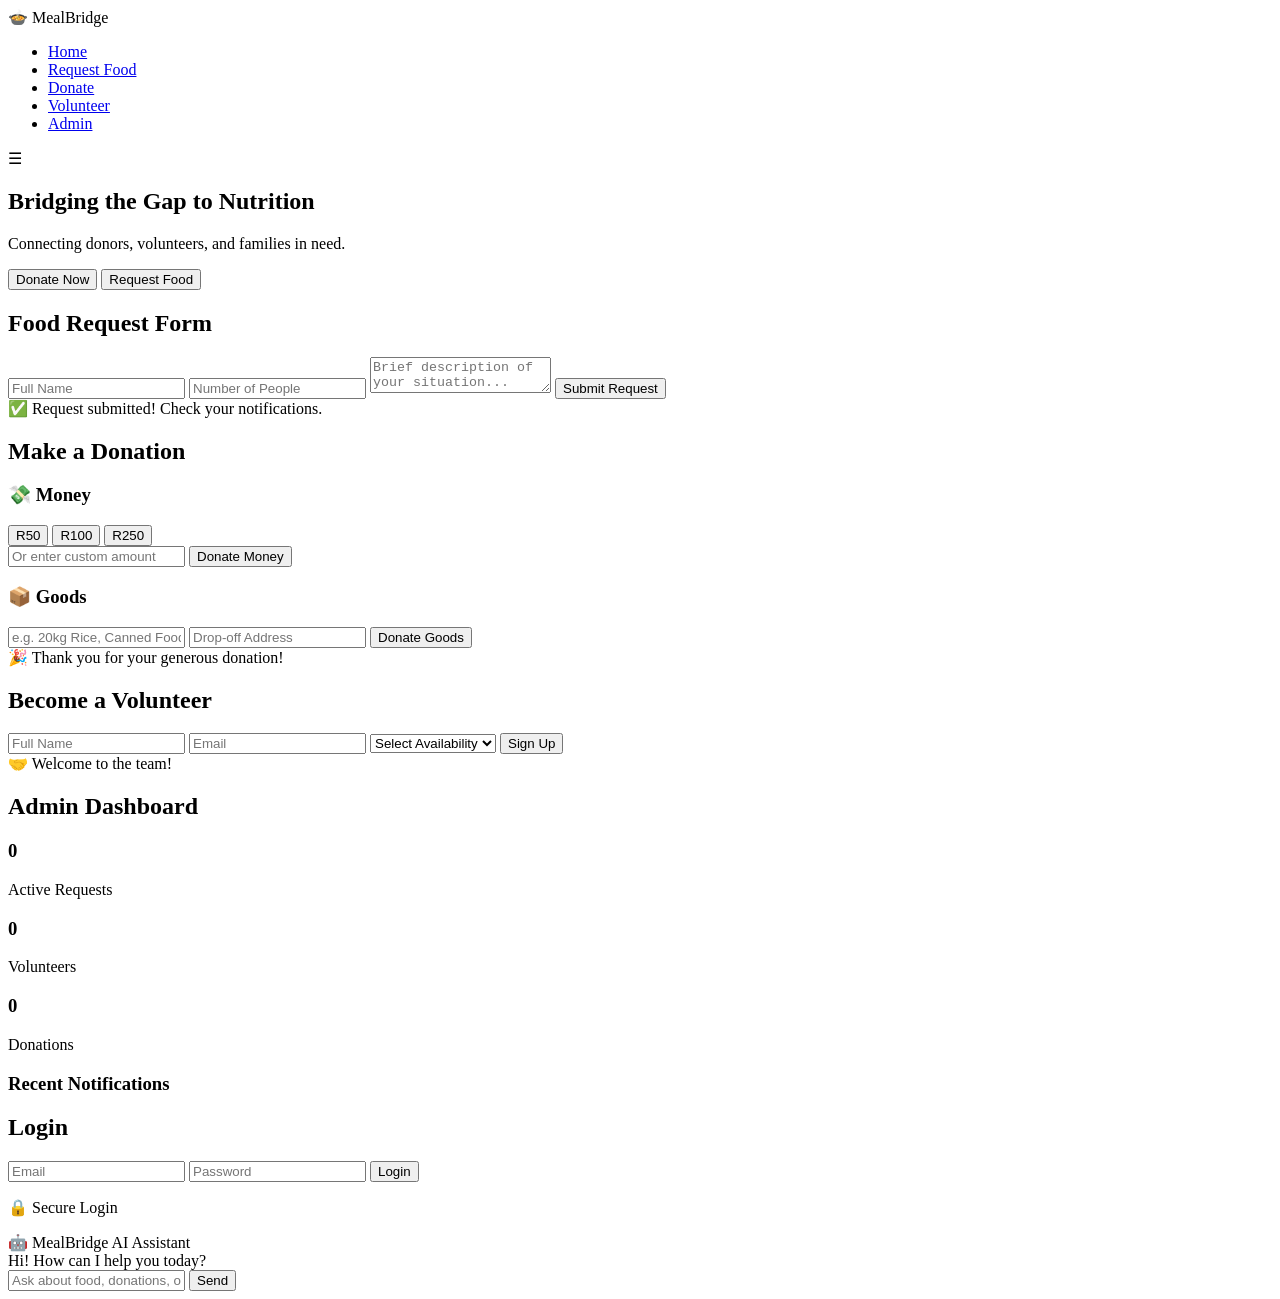
==== index.html @ 4f50f6bf "Add initial HTML structure for MealBridge website" ====
<!DOCTYPE html>
<html lang="en">
<head>
    <meta charset="UTF-8">
    <meta name="viewport" content="width=device-width, initial-scale=1.0">
    <title>MealBridge | Community Food Scheme</title>
    <link rel="stylesheet" href="style.css">
    <link href="https://fonts.googleapis.com/css2?family=Inter:wght@400;600;800&display=swap" rel="stylesheet">
</head>
<body>

    <!-- Navigation -->
    <nav class="navbar">
        <div class="logo">🍲 MealBridge</div>
        <ul class="nav-links" id="navLinks">
            <li><a href="#home" class="active">Home</a></li>
            <li><a href="#request">Request Food</a></li>
            <li><a href="#donate">Donate</a></li>
            <li><a href="#volunteer">Volunteer</a></li>
            <li><a href="#admin">Admin</a></li>
        </ul>
        <div class="burger" onclick="toggleMenu()">☰</div>
    </nav>

    <!-- Hero Section -->
    <section id="home" class="hero">
        <h1>Bridging the Gap to Nutrition</h1>
        <p>Connecting donors, volunteers, and families in need.</p>
        <div>
            <button onclick="scrollToSection('donate')" class="btn btn-primary">Donate Now</button>
            <button onclick="scrollToSection('request')" class="btn btn-outline">Request Food</button>
        </div>
    </section>

    <!-- Request Food Section -->
    <section id="request" class="section">
        <h2 class="section-title">Food Request Form</h2>
        <div class="form-container">
            <form id="requestForm">
                <input type="text" id="reqName" placeholder="Full Name" required>
                <input type="number" id="reqPeople" placeholder="Number of People" required>
                <textarea id="reqDetails" placeholder="Brief description of your situation..." required></textarea>
                <button type="submit" class="btn btn-primary">Submit Request</button>
            </form>
            <div id="reqMessage" class="message hidden">✅ Request submitted! Check your notifications.</div>
        </div>
    </section>

    <!-- Donate Section -->
    <section id="donate" class="section bg-light">
        <h2 class="section-title">Make a Donation</h2>
        <div class="donation-grid">
            <div class="donation-card">
                <h3>💸 Money</h3>
                <div class="amounts">
                    <button class="amount" data-amt="50">R50</button>
                    <button class="amount" data-amt="100">R100</button>
                    <button class="amount" data-amt="250">R250</button>
                </div>
                <input type="number" id="customAmt" placeholder="Or enter custom amount">
                <button onclick="donateMoney()" class="btn btn-primary">Donate Money</button>
            </div>
            <div class="donation-card">
                <h3>📦 Goods</h3>
                <input type="text" id="goodsDesc" placeholder="e.g. 20kg Rice, Canned Food">
                <input type="text" id="goodsAddress" placeholder="Drop-off Address">
                <button onclick="donateGoods()" class="btn btn-primary">Donate Goods</button>
            </div>
        </div>
        <div id="donateMessage" class="message hidden">🎉 Thank you for your generous donation!</div>
    </section>

    <!-- Volunteer Section -->
    <section id="volunteer" class="section">
        <h2 class="section-title">Become a Volunteer</h2>
        <div class="form-container">
            <form id="volunteerForm">
                <input type="text" id="volName" placeholder="Full Name" required>
                <input type="email" id="volEmail" placeholder="Email" required>
                <select id="volAvailability">
                    <option value="">Select Availability</option>
                    <option value="weekdays">Weekdays</option>
                    <option value="weekends">Weekends</option>
                    <option value="both">Both</option>
                </select>
                <button type="submit" class="btn btn-primary">Sign Up</button>
            </form>
            <div id="volMessage" class="message hidden">🤝 Welcome to the team!</div>
        </div>
    </section>

    <!-- Admin Dashboard -->
    <section id="admin" class="section bg-light">
        <h2 class="section-title">Admin Dashboard</h2>
        <div class="stats-grid">
            <div class="stat-box"><h3 id="statRequests">0</h3><p>Active Requests</p></div>
            <div class="stat-box"><h3 id="statVolunteers">0</h3><p>Volunteers</p></div>
            <div class="stat-box"><h3 id="statDonations">0</h3><p>Donations</p></div>
        </div>
        <div class="admin-panel">
            <h3>Recent Notifications</h3>
            <ul id="notifList"></ul>
        </div>
    </section>

    <!-- Login Section -->
    <section id="login" class="section">
        <h2 class="section-title">Login</h2>
        <div class="form-container">
            <input type="email" id="loginEmail" placeholder="Email">
            <input type="password" id="loginPass" placeholder="Password">
            <button onclick="login()" class="btn btn-primary">Login</button>
            <p id="loginMessage" class="message hidden">🔒 Secure Login</p>
        </div>
    </section>

    <!-- AI Chatbot -->
    <div class="chatbot-container">
        <div class="chat-header" onclick="toggleChat()">
            <span>🤖 MealBridge AI Assistant</span>
        </div>
        <div class="chat-body" id="chatBody">
            <div class="msg bot">Hi! How can I help you today?</div>
        </div>
        <div class="chat-input">
            <input type="text" id="chatInput" placeholder="Ask about food, donations, or dates...">
            <button onclick="sendMessage()">Send</button>
        </div>
    </div>

    <script src="script.js"></script>
</body>
</html>
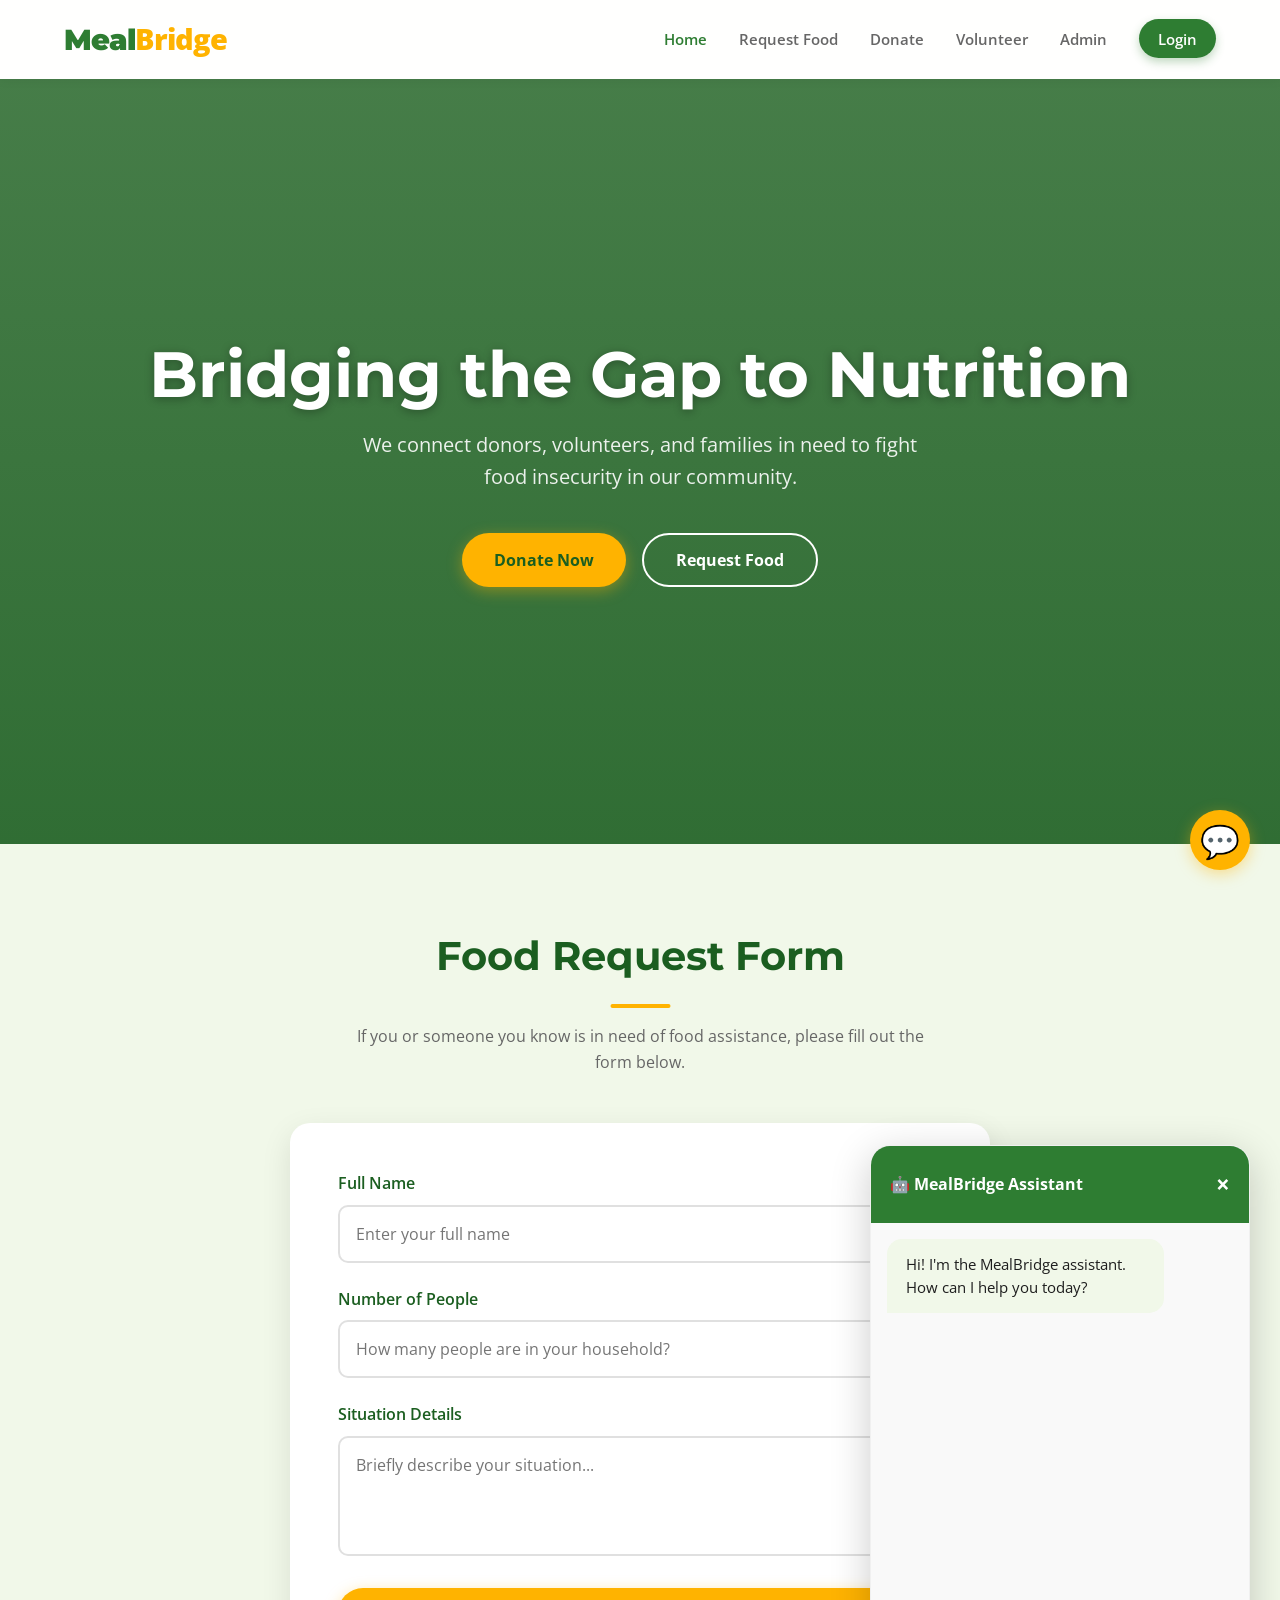
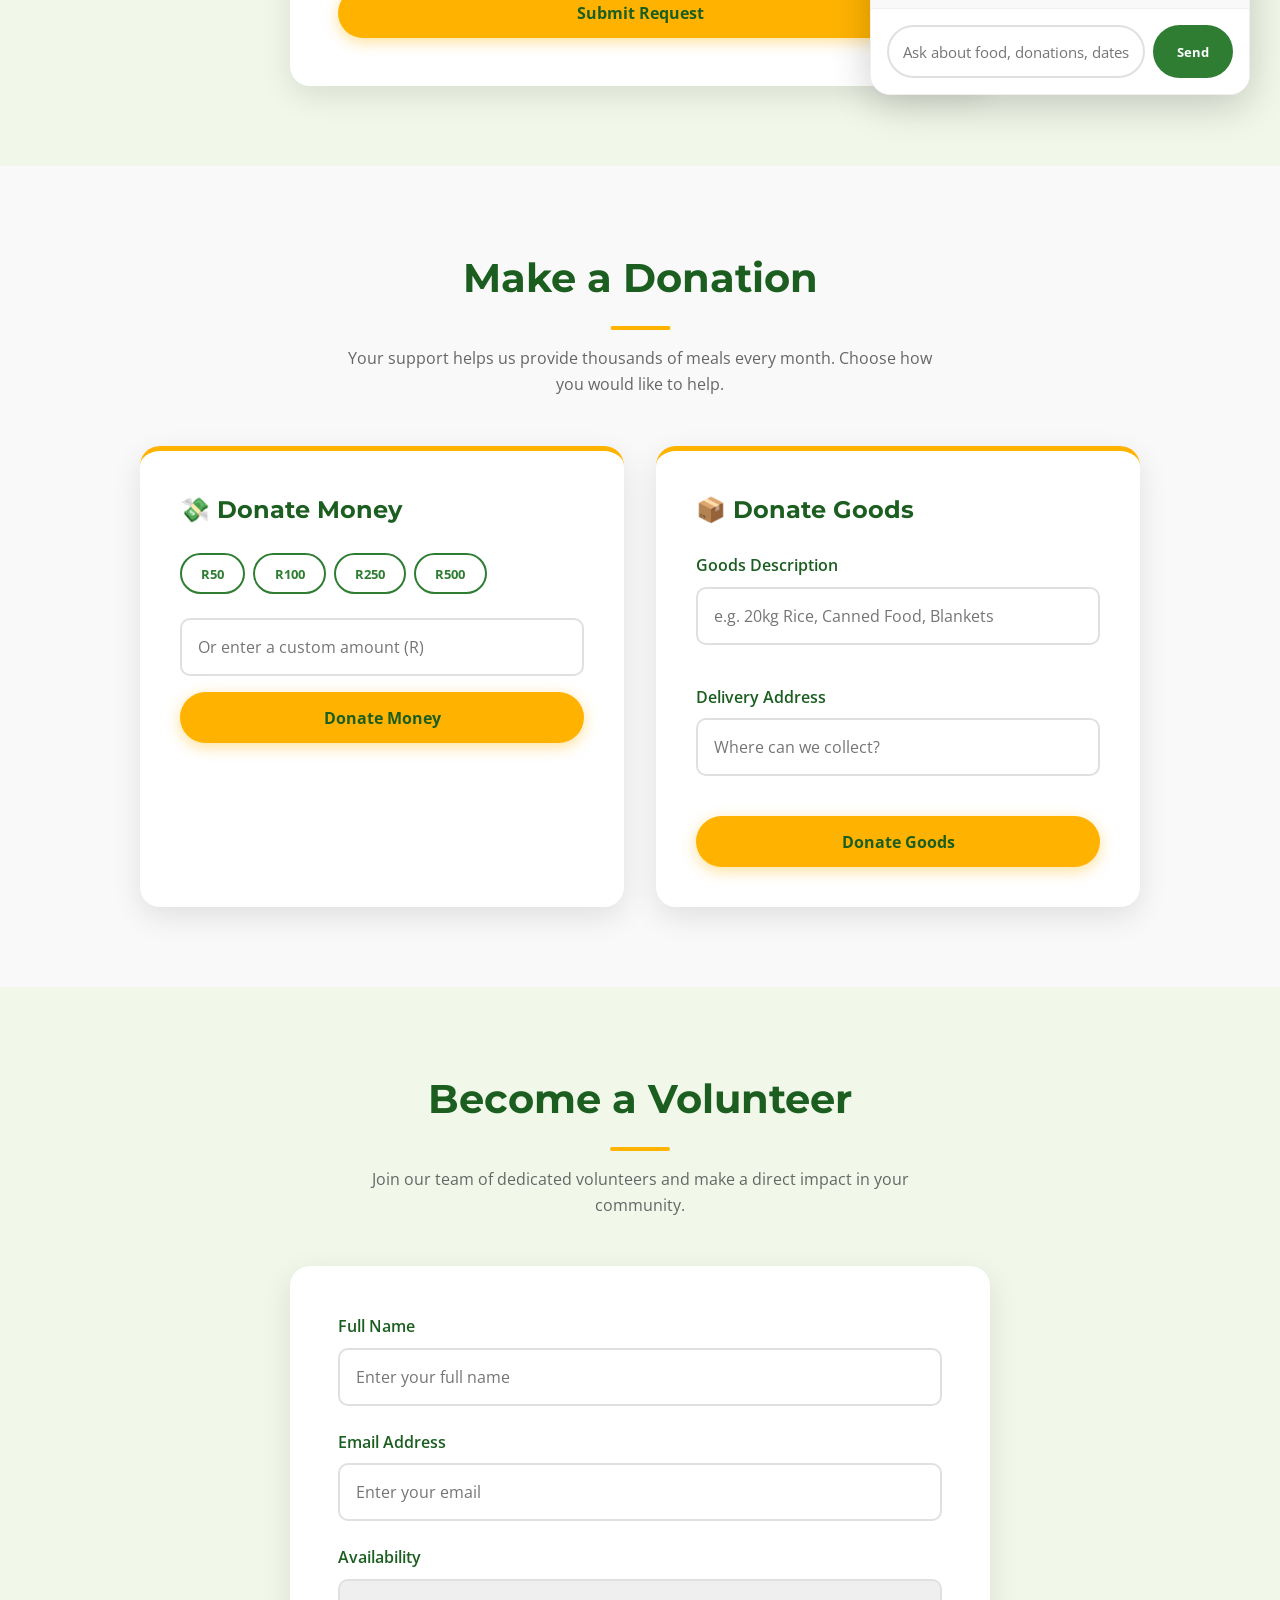
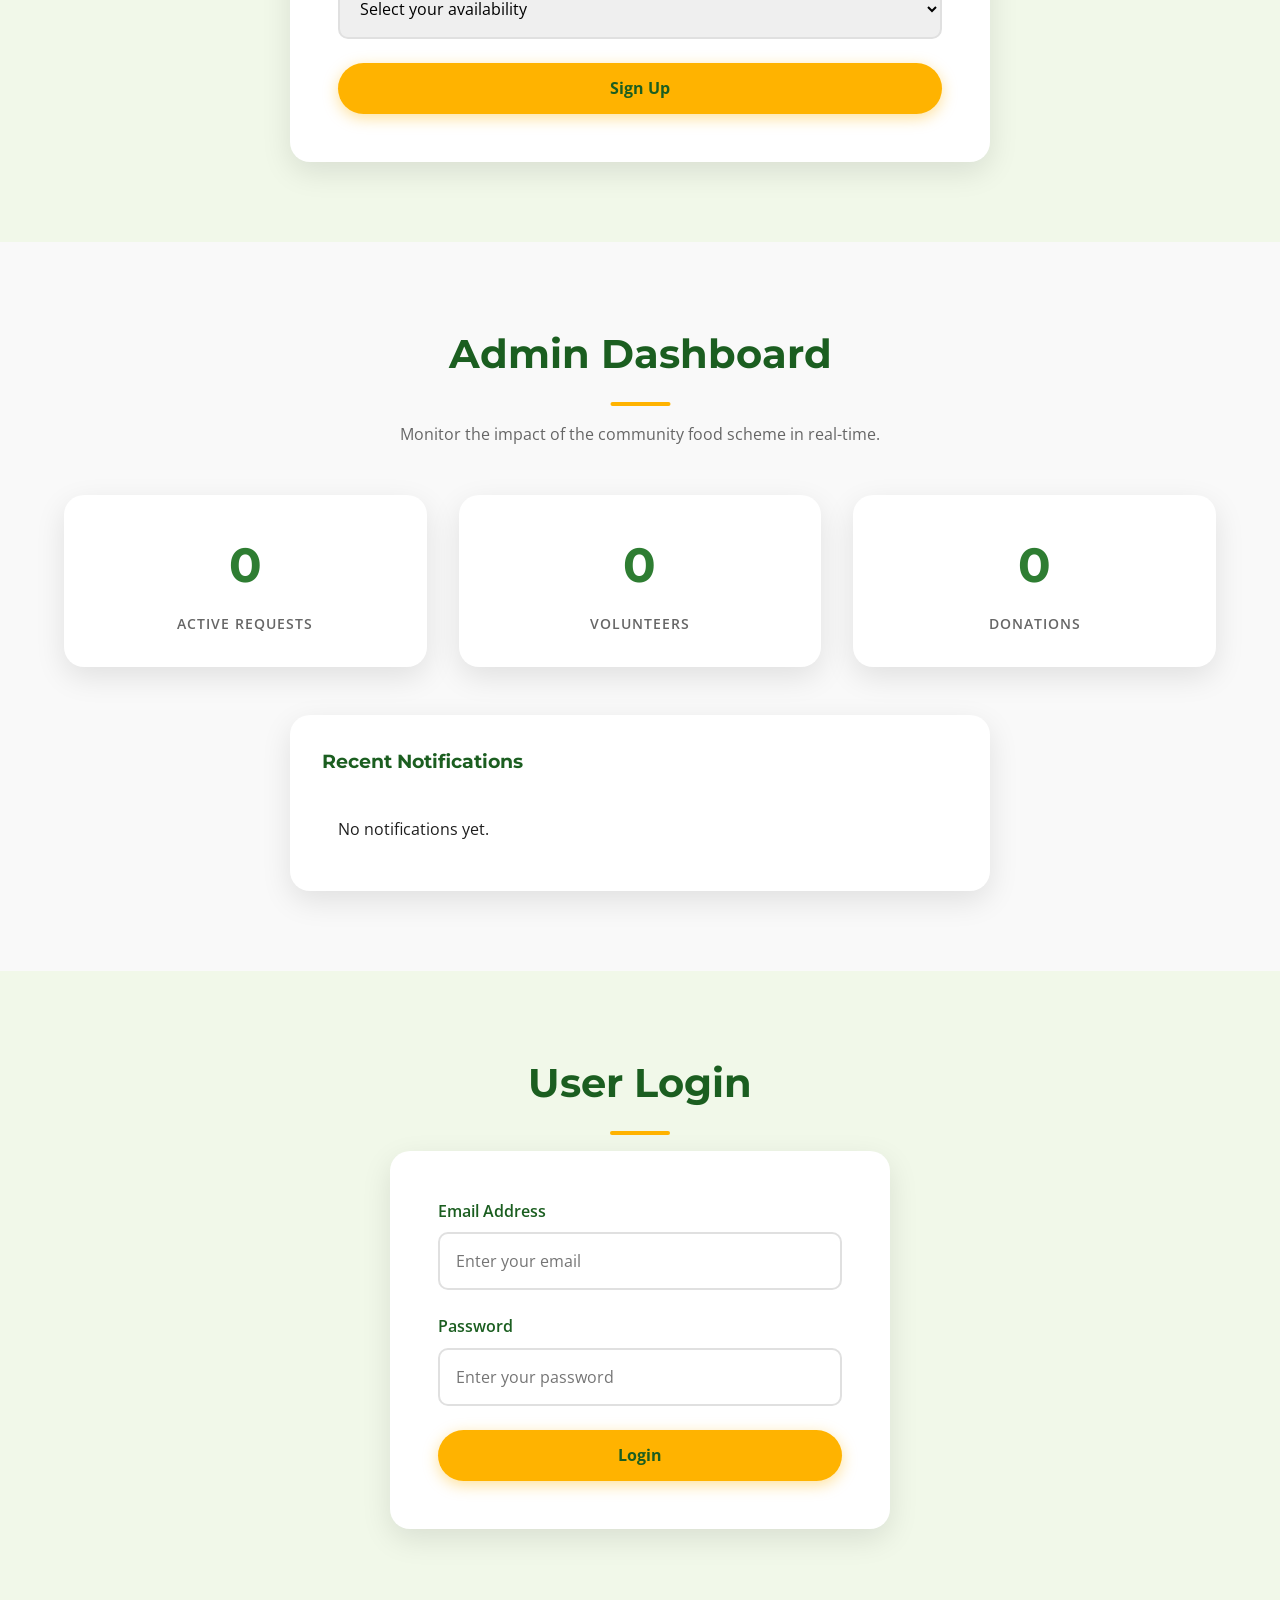
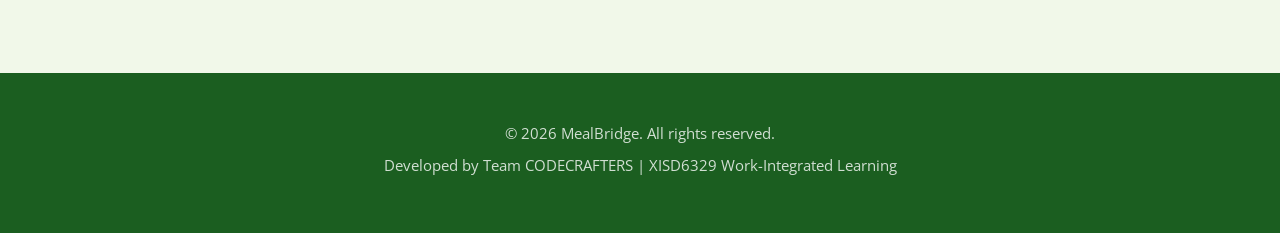
==== commit 3324c716: "Update index.html" ====
--- a/index.html
+++ b/index.html
@@ -4,20 +4,161 @@
     <meta charset="UTF-8">
     <meta name="viewport" content="width=device-width, initial-scale=1.0">
     <title>MealBridge | Community Food Scheme</title>
-    <link rel="stylesheet" href="style.css">
-    <link href="https://fonts.googleapis.com/css2?family=Inter:wght@400;600;800&display=swap" rel="stylesheet">
+    <!-- Professional Fonts -->
+    <link href="https://fonts.googleapis.com/css2?family=Montserrat:wght@400;600;700;900&family=Open+Sans:wght@400;600&display=swap" rel="stylesheet">
+    <style>
+        /* ==================== RESET & GLOBAL STYLES ==================== */
+        :root {
+            --primary: #2e7d32;
+            --primary-dark: #1b5e20;
+            --accent: #ffb300;
+            --light: #f1f8e9;
+            --white: #ffffff;
+            --dark: #1e1e1e;
+            --grey: #666666;
+            --shadow: 0 10px 30px rgba(0,0,0,0.1);
+        }
+
+        * {
+            margin: 0;
+            padding: 0;
+            box-sizing: border-box;
+            font-family: 'Open Sans', sans-serif;
+        }
+
+        html { scroll-behavior: smooth; }
+        body { background-color: var(--light); color: var(--dark); line-height: 1.6; overflow-x: hidden; }
+
+        h1, h2, h3, h4 { font-family: 'Montserrat', sans-serif; color: var(--primary-dark); }
+
+        /* ==================== NAVIGATION BAR ==================== */
+        .navbar {
+            background: rgba(255,255,255,0.95);
+            backdrop-filter: blur(10px);
+            padding: 1rem 5%;
+            display: flex;
+            justify-content: space-between;
+            align-items: center;
+            position: sticky;
+            top: 0;
+            z-index: 1000;
+            box-shadow: 0 2px 10px rgba(0,0,0,0.05);
+        }
+        .logo { font-family: 'Montserrat', sans-serif; font-size: 1.8rem; font-weight: 900; color: var(--primary); letter-spacing: -1px; cursor: pointer; }
+        .logo span { color: var(--accent); }
+        .nav-links { list-style: none; display: flex; gap: 2rem; align-items: center; }
+        .nav-links a { text-decoration: none; color: var(--grey); font-weight: 600; font-size: 0.95rem; transition: color 0.3s; }
+        .nav-links a:hover, .nav-links a.active { color: var(--primary); }
+        .nav-links a.login-btn { background: var(--primary); color: var(--white); padding: 0.6rem 1.2rem; border-radius: 30px; box-shadow: 0 4px 10px rgba(46,125,50,0.3); }
+        .nav-links a.login-btn:hover { background: var(--primary-dark); color: var(--white); }
+        .burger { display: none; font-size: 1.5rem; cursor: pointer; color: var(--primary); }
+
+        /* ==================== HERO SECTION ==================== */
+        .hero {
+            background: linear-gradient(rgba(27,94,32,0.8), rgba(27,94,32,0.9)), url('https://images.unsplash.com/photo-1488459716781-31db52582fe9?ixlib=rb-1.2.1&auto=format&fit=crop&w=1350&q=80');
+            background-size: cover;
+            background-position: center;
+            height: 85vh;
+            display: flex;
+            flex-direction: column;
+            justify-content: center;
+            align-items: center;
+            text-align: center;
+            color: var(--white);
+            padding: 0 1rem;
+        }
+        .hero h1 { font-size: 4rem; color: var(--white); margin-bottom: 1rem; line-height: 1.2; text-shadow: 0 2px 10px rgba(0,0,0,0.3); }
+        .hero p { font-size: 1.25rem; max-width: 600px; margin-bottom: 2.5rem; color: rgba(255,255,255,0.9); }
+        .hero-buttons { display: flex; gap: 1rem; flex-wrap: wrap; justify-content: center; }
+        
+        /* ==================== BUTTONS ==================== */
+        .btn { padding: 0.9rem 2rem; border: none; border-radius: 50px; font-size: 1rem; font-weight: 700; cursor: pointer; transition: all 0.3s ease; display: inline-block; text-decoration: none; }
+        .btn-primary { background: var(--accent); color: var(--primary-dark); box-shadow: 0 4px 15px rgba(255,179,0,0.4); }
+        .btn-primary:hover { background: #ffa000; transform: translateY(-3px); }
+        .btn-outline { background: transparent; border: 2px solid var(--white); color: var(--white); }
+        .btn-outline:hover { background: var(--white); color: var(--primary); transform: translateY(-3px); }
+
+        /* ==================== SECTIONS ==================== */
+        .section { padding: 5rem 5%; }
+        .section-title { text-align: center; font-size: 2.5rem; margin-bottom: 1rem; position: relative; display: inline-block; left: 50%; transform: translateX(-50%); }
+        .section-title::after { content: ''; display: block; width: 60px; height: 4px; background: var(--accent); margin: 1rem auto 0; border-radius: 2px; }
+        .section-subtitle { text-align: center; color: var(--grey); max-width: 600px; margin: 0 auto 3rem; }
+
+        /* ==================== FORM CARD ==================== */
+        .form-container { background: var(--white); padding: 3rem; border-radius: 20px; box-shadow: var(--shadow); max-width: 700px; margin: 0 auto; }
+        .form-group { margin-bottom: 1.5rem; }
+        .form-group label { display: block; font-weight: 600; margin-bottom: 0.5rem; color: var(--primary-dark); }
+        .form-group input, .form-group textarea, .form-group select { width: 100%; padding: 1rem; border: 2px solid #e0e0e0; border-radius: 10px; font-size: 1rem; transition: border-color 0.3s; }
+        .form-group input:focus, .form-group textarea:focus, .form-group select:focus { outline: none; border-color: var(--primary); }
+        .form-group textarea { resize: vertical; min-height: 120px; }
+        .message { padding: 1rem; border-radius: 10px; text-align: center; margin-top: 1rem; background: #d4edda; color: #155724; border: 1px solid #c3e6cb; font-weight: 600; display: none; }
+        .message.show { display: block; }
+
+        /* ==================== DONATION GRID ==================== */
+        .donation-grid { display: grid; grid-template-columns: repeat(auto-fit, minmax(300px, 1fr)); gap: 2rem; max-width: 1000px; margin: 0 auto; }
+        .donation-card { background: var(--white); padding: 2.5rem; border-radius: 20px; box-shadow: var(--shadow); border-top: 5px solid var(--accent); }
+        .donation-card h3 { font-size: 1.5rem; margin-bottom: 1.5rem; }
+        .amounts { display: flex; gap: 0.5rem; margin-bottom: 1.5rem; flex-wrap: wrap; }
+        .amount { padding: 0.6rem 1.2rem; border: 2px solid var(--primary); background: transparent; border-radius: 50px; cursor: pointer; font-weight: 700; color: var(--primary); transition: all 0.2s; }
+        .amount:hover, .amount.active { background: var(--primary); color: var(--white); }
+        .donation-card input { width: 100%; padding: 1rem; border: 2px solid #e0e0e0; border-radius: 10px; font-size: 1rem; margin-bottom: 1rem; }
+
+        /* ==================== ADMIN DASHBOARD ==================== */
+        .stats-grid { display: grid; grid-template-columns: repeat(auto-fit, minmax(200px, 1fr)); gap: 2rem; margin-bottom: 3rem; }
+        .stat-box { background: var(--white); padding: 2rem; text-align: center; border-radius: 20px; box-shadow: var(--shadow); }
+        .stat-box h3 { font-size: 3rem; color: var(--primary); margin-bottom: 0.5rem; }
+        .stat-box p { color: var(--grey); font-weight: 600; text-transform: uppercase; font-size: 0.9rem; letter-spacing: 1px; }
+        .admin-panel { background: var(--white); padding: 2rem; border-radius: 20px; box-shadow: var(--shadow); max-width: 700px; margin: 0 auto; }
+        .admin-panel h3 { margin-bottom: 1.5rem; }
+        .admin-panel ul { list-style: none; }
+        .admin-panel li { padding: 1rem; border-bottom: 1px solid #f0f0f0; display: flex; justify-content: space-between; align-items: center; }
+        .admin-panel li:last-child { border-bottom: none; }
+
+        /* ==================== CHATBOT ==================== */
+        .chatbot-container { position: fixed; bottom: 30px; right: 30px; width: 380px; height: 550px; background: var(--white); border-radius: 20px; box-shadow: 0 10px 40px rgba(0,0,0,0.2); overflow: hidden; display: flex; flex-direction: column; z-index: 2000; transform: translateY(150%); transition: transform 0.4s ease; border: 1px solid #f0f0f0; }
+        .chatbot-container.open { transform: translateY(0); }
+        .chat-header { background: var(--primary); color: var(--white); padding: 1.2rem; cursor: pointer; display: flex; justify-content: space-between; align-items: center; font-weight: 700; }
+        .chat-header span.close-chat { font-size: 1.5rem; cursor: pointer; }
+        .chat-body { flex: 1; padding: 1rem; overflow-y: auto; background: #f9f9f9; display: flex; flex-direction: column; gap: 0.8rem; }
+        .msg { padding: 0.9rem 1.2rem; border-radius: 15px; max-width: 80%; font-size: 0.95rem; line-height: 1.5; }
+        .msg.bot { background: var(--light); color: var(--dark); align-self: flex-start; border-bottom-left-radius: 0; }
+        .msg.user { background: var(--primary); color: var(--white); align-self: flex-end; border-bottom-right-radius: 0; }
+        .chat-input { padding: 1rem; background: var(--white); border-top: 1px solid #f0f0f0; display: flex; gap: 0.5rem; }
+        .chat-input input { flex: 1; padding: 0.9rem; border: 2px solid #e0e0e0; border-radius: 30px; font-size: 0.95rem; outline: none; }
+        .chat-input button { background: var(--primary); color: var(--white); border: none; border-radius: 30px; padding: 0 1.5rem; font-weight: 700; cursor: pointer; }
+        .chat-input button:hover { background: var(--primary-dark); }
+
+        /* Chat Floating Button */
+        .chat-fab { position: fixed; bottom: 30px; right: 30px; width: 60px; height: 60px; background: var(--accent); border-radius: 50%; display: flex; justify-content: center; align-items: center; font-size: 2rem; cursor: pointer; box-shadow: 0 4px 15px rgba(255,179,0,0.4); z-index: 1999; border: none; }
+
+        /* ==================== FOOTER ==================== */
+        footer { background: var(--primary-dark); color: rgba(255,255,255,0.8); text-align: center; padding: 3rem 5%; margin-top: 4rem; }
+        footer p { margin-bottom: 0.5rem; font-size: 0.95rem; }
+        footer a { color: var(--accent); text-decoration: none; }
+
+        /* ==================== RESPONSIVE ==================== */
+        @media (max-width: 900px) {
+            .nav-links { position: fixed; top: 70px; right: -100%; width: 100%; height: calc(100vh - 70px); background: var(--white); flex-direction: column; justify-content: flex-start; padding: 2rem; transition: right 0.4s; gap: 1.5rem; box-shadow: -5px 0 20px rgba(0,0,0,0.1); }
+            .nav-links.active { right: 0; }
+            .burger { display: block; }
+            .hero h1 { font-size: 2.5rem; }
+            .section { padding: 3rem 5%; }
+            .chatbot-container { width: 90%; right: 5%; height: 70vh; }
+        }
+    </style>
 </head>
 <body>
 
     <!-- Navigation -->
     <nav class="navbar">
-        <div class="logo">🍲 MealBridge</div>
+        <div class="logo" onclick="scrollToSection('home')">Meal<span>Bridge</span></div>
         <ul class="nav-links" id="navLinks">
             <li><a href="#home" class="active">Home</a></li>
             <li><a href="#request">Request Food</a></li>
             <li><a href="#donate">Donate</a></li>
             <li><a href="#volunteer">Volunteer</a></li>
             <li><a href="#admin">Admin</a></li>
+            <li><a href="#login" class="login-btn">Login</a></li>
         </ul>
         <div class="burger" onclick="toggleMenu()">☰</div>
     </nav>
@@ -25,8 +166,8 @@
     <!-- Hero Section -->
     <section id="home" class="hero">
         <h1>Bridging the Gap to Nutrition</h1>
-        <p>Connecting donors, volunteers, and families in need.</p>
-        <div>
+        <p>We connect donors, volunteers, and families in need to fight food insecurity in our community.</p>
+        <div class="hero-buttons">
             <button onclick="scrollToSection('donate')" class="btn btn-primary">Donate Now</button>
             <button onclick="scrollToSection('request')" class="btn btn-outline">Request Food</button>
         </div>
@@ -35,63 +176,92 @@
     <!-- Request Food Section -->
     <section id="request" class="section">
         <h2 class="section-title">Food Request Form</h2>
+        <p class="section-subtitle">If you or someone you know is in need of food assistance, please fill out the form below.</p>
         <div class="form-container">
             <form id="requestForm">
-                <input type="text" id="reqName" placeholder="Full Name" required>
-                <input type="number" id="reqPeople" placeholder="Number of People" required>
-                <textarea id="reqDetails" placeholder="Brief description of your situation..." required></textarea>
-                <button type="submit" class="btn btn-primary">Submit Request</button>
+                <div class="form-group">
+                    <label>Full Name</label>
+                    <input type="text" id="reqName" placeholder="Enter your full name" required>
+                </div>
+                <div class="form-group">
+                    <label>Number of People</label>
+                    <input type="number" id="reqPeople" placeholder="How many people are in your household?" required>
+                </div>
+                <div class="form-group">
+                    <label>Situation Details</label>
+                    <textarea id="reqDetails" placeholder="Briefly describe your situation..." required></textarea>
+                </div>
+                <button type="submit" class="btn btn-primary" style="width:100%;">Submit Request</button>
             </form>
-            <div id="reqMessage" class="message hidden">✅ Request submitted! Check your notifications.</div>
+            <div id="reqMessage" class="message">✅ Request submitted! We will review and contact you shortly.</div>
         </div>
     </section>
 
     <!-- Donate Section -->
-    <section id="donate" class="section bg-light">
+    <section id="donate" class="section" style="background:#f9f9f9;">
         <h2 class="section-title">Make a Donation</h2>
+        <p class="section-subtitle">Your support helps us provide thousands of meals every month. Choose how you would like to help.</p>
         <div class="donation-grid">
             <div class="donation-card">
-                <h3>💸 Money</h3>
+                <h3>💸 Donate Money</h3>
                 <div class="amounts">
                     <button class="amount" data-amt="50">R50</button>
                     <button class="amount" data-amt="100">R100</button>
                     <button class="amount" data-amt="250">R250</button>
-                </div>
-                <input type="number" id="customAmt" placeholder="Or enter custom amount">
-                <button onclick="donateMoney()" class="btn btn-primary">Donate Money</button>
+                    <button class="amount" data-amt="500">R500</button>
+                </div>
+                <input type="number" id="customAmt" placeholder="Or enter a custom amount (R)">
+                <button onclick="donateMoney()" class="btn btn-primary" style="width:100%;">Donate Money</button>
             </div>
             <div class="donation-card">
-                <h3>📦 Goods</h3>
-                <input type="text" id="goodsDesc" placeholder="e.g. 20kg Rice, Canned Food">
-                <input type="text" id="goodsAddress" placeholder="Drop-off Address">
-                <button onclick="donateGoods()" class="btn btn-primary">Donate Goods</button>
+                <h3>📦 Donate Goods</h3>
+                <div class="form-group">
+                    <label>Goods Description</label>
+                    <input type="text" id="goodsDesc" placeholder="e.g. 20kg Rice, Canned Food, Blankets">
+                </div>
+                <div class="form-group">
+                    <label>Delivery Address</label>
+                    <input type="text" id="goodsAddress" placeholder="Where can we collect?">
+                </div>
+                <button onclick="donateGoods()" class="btn btn-primary" style="width:100%;">Donate Goods</button>
             </div>
         </div>
-        <div id="donateMessage" class="message hidden">🎉 Thank you for your generous donation!</div>
+        <div id="donateMessage" class="message" style="max-width:500px; margin:2rem auto 0;">🎉 Thank you for your generous donation!</div>
     </section>
 
     <!-- Volunteer Section -->
     <section id="volunteer" class="section">
         <h2 class="section-title">Become a Volunteer</h2>
+        <p class="section-subtitle">Join our team of dedicated volunteers and make a direct impact in your community.</p>
         <div class="form-container">
             <form id="volunteerForm">
-                <input type="text" id="volName" placeholder="Full Name" required>
-                <input type="email" id="volEmail" placeholder="Email" required>
-                <select id="volAvailability">
-                    <option value="">Select Availability</option>
-                    <option value="weekdays">Weekdays</option>
-                    <option value="weekends">Weekends</option>
-                    <option value="both">Both</option>
-                </select>
-                <button type="submit" class="btn btn-primary">Sign Up</button>
+                <div class="form-group">
+                    <label>Full Name</label>
+                    <input type="text" id="volName" placeholder="Enter your full name" required>
+                </div>
+                <div class="form-group">
+                    <label>Email Address</label>
+                    <input type="email" id="volEmail" placeholder="Enter your email" required>
+                </div>
+                <div class="form-group">
+                    <label>Availability</label>
+                    <select id="volAvailability">
+                        <option value="">Select your availability</option>
+                        <option value="weekdays">Weekdays only</option>
+                        <option value="weekends">Weekends only</option>
+                        <option value="both">Both weekdays and weekends</option>
+                    </select>
+                </div>
+                <button type="submit" class="btn btn-primary" style="width:100%;">Sign Up</button>
             </form>
-            <div id="volMessage" class="message hidden">🤝 Welcome to the team!</div>
+            <div id="volMessage" class="message">🤝 Welcome to the team! We'll be in touch soon.</div>
         </div>
     </section>
 
     <!-- Admin Dashboard -->
-    <section id="admin" class="section bg-light">
+    <section id="admin" class="section" style="background:#f9f9f9;">
         <h2 class="section-title">Admin Dashboard</h2>
+        <p class="section-subtitle">Monitor the impact of the community food scheme in real-time.</p>
         <div class="stats-grid">
             <div class="stat-box"><h3 id="statRequests">0</h3><p>Active Requests</p></div>
             <div class="stat-box"><h3 id="statVolunteers">0</h3><p>Volunteers</p></div>
@@ -99,35 +269,188 @@
         </div>
         <div class="admin-panel">
             <h3>Recent Notifications</h3>
-            <ul id="notifList"></ul>
+            <ul id="notifList"><li>No notifications yet.</li></ul>
         </div>
     </section>
 
     <!-- Login Section -->
     <section id="login" class="section">
-        <h2 class="section-title">Login</h2>
-        <div class="form-container">
-            <input type="email" id="loginEmail" placeholder="Email">
-            <input type="password" id="loginPass" placeholder="Password">
-            <button onclick="login()" class="btn btn-primary">Login</button>
-            <p id="loginMessage" class="message hidden">🔒 Secure Login</p>
-        </div>
-    </section>
-
-    <!-- AI Chatbot -->
-    <div class="chatbot-container">
-        <div class="chat-header" onclick="toggleChat()">
-            <span>🤖 MealBridge AI Assistant</span>
+        <h2 class="section-title">User Login</h2>
+        <div class="form-container" style="max-width:500px;">
+            <div class="form-group">
+                <label>Email Address</label>
+                <input type="email" id="loginEmail" placeholder="Enter your email">
+            </div>
+            <div class="form-group">
+                <label>Password</label>
+                <input type="password" id="loginPass" placeholder="Enter your password">
+            </div>
+            <button onclick="login()" class="btn btn-primary" style="width:100%;">Login</button>
+            <p id="loginMessage" class="message" style="margin-top:1rem;">🔒 Secure Login Successful!</p>
+        </div>
+    </section>
+
+    <!-- Footer -->
+    <footer>
+        <p>&copy; 2026 MealBridge. All rights reserved.</p>
+        <p>Developed by Team CODECRAFTERS | XISD6329 Work-Integrated Learning</p>
+    </footer>
+
+    <!-- Chat Floating Button -->
+    <button class="chat-fab" onclick="toggleChat()">💬</button>
+
+    <!-- AI Chatbot Box -->
+    <div class="chatbot-container" id="chatbot">
+        <div class="chat-header">
+            <span>🤖 MealBridge Assistant</span>
+            <span class="close-chat" onclick="toggleChat()">×</span>
         </div>
         <div class="chat-body" id="chatBody">
-            <div class="msg bot">Hi! How can I help you today?</div>
+            <div class="msg bot">Hi! I'm the MealBridge assistant. How can I help you today?</div>
         </div>
         <div class="chat-input">
-            <input type="text" id="chatInput" placeholder="Ask about food, donations, or dates...">
+            <input type="text" id="chatInput" placeholder="Ask about food, donations, dates...">
             <button onclick="sendMessage()">Send</button>
         </div>
     </div>
 
-    <script src="script.js"></script>
+    <!-- JavaScript Logic (Embedded for easy GitHub deployment) -->
+    <script>
+        /* --- Navigation --- */
+        function scrollToSection(id) { document.getElementById(id).scrollIntoView({ behavior: 'smooth' }); }
+        function toggleMenu() { document.getElementById('navLinks').classList.toggle('active'); }
+        
+        /* --- Global State --- */
+        let state = { requests: [], volunteers: [], donations: [], notifications: [] };
+
+        /* --- Form Submissions --- */
+        document.getElementById('requestForm').addEventListener('submit', function(e) {
+            e.preventDefault();
+            state.requests.push({
+                name: document.getElementById('reqName').value,
+                people: document.getElementById('reqPeople').value,
+                details: document.getElementById('reqDetails').value,
+                status: 'Pending'
+            });
+            this.reset();
+            document.getElementById('reqMessage').classList.add('show');
+            setTimeout(() => document.getElementById('reqMessage').classList.remove('show'), 4000);
+            updateAdminStats();
+        });
+
+        document.getElementById('volunteerForm').addEventListener('submit', function(e) {
+            e.preventDefault();
+            state.volunteers.push({
+                name: document.getElementById('volName').value,
+                email: document.getElementById('volEmail').value,
+                availability: document.getElementById('volAvailability').value
+            });
+            this.reset();
+            document.getElementById('volMessage').classList.add('show');
+            setTimeout(() => document.getElementById('volMessage').classList.remove('show'), 4000);
+            updateAdminStats();
+        });
+
+        /* --- Donations --- */
+        document.querySelectorAll('.amount').forEach(btn => {
+            btn.addEventListener('click', function() {
+                document.querySelectorAll('.amount').forEach(b => b.classList.remove('active'));
+                this.classList.add('active');
+                document.getElementById('customAmt').value = this.dataset.amt;
+            });
+        });
+
+        function donateMoney() {
+            const amt = document.getElementById('customAmt').value;
+            if (!amt) return alert("Please enter an amount");
+            state.donations.push({ type: 'Money', amount: 'R' + amt });
+            document.getElementById('donateMessage').classList.add('show');
+            document.getElementById('customAmt').value = '';
+            setTimeout(() => document.getElementById('donateMessage').classList.remove('show'), 4000);
+            updateAdminStats();
+        }
+
+        function donateGoods() {
+            const desc = document.getElementById('goodsDesc').value;
+            const addr = document.getElementById('goodsAddress').value;
+            if (!desc || !addr) return alert("Please fill in goods description and address");
+            state.donations.push({ type: 'Goods', amount: desc });
+            document.getElementById('donateMessage').classList.add('show');
+            document.getElementById('goodsDesc').value = '';
+            document.getElementById('goodsAddress').value = '';
+            setTimeout(() => document.getElementById('donateMessage').classList.remove('show'), 4000);
+            updateAdminStats();
+        }
+
+        /* --- Admin Dashboard --- */
+        function updateAdminStats() {
+            document.getElementById('statRequests').innerText = state.requests.length;
+            document.getElementById('statVolunteers').innerText = state.volunteers.length;
+            document.getElementById('statDonations').innerText = state.donations.length;
+
+            const notifList = document.getElementById('notifList');
+            notifList.innerHTML = '';
+            
+            if(state.requests.length > 0) {
+                let newReq = state.requests[state.requests.length - 1];
+                state.notifications.unshift({ msg: `New request from ${newReq.name}`, time: 'Just now' });
+            }
+
+            if(state.notifications.length === 0) {
+                notifList.innerHTML = '<li>No notifications yet.</li>';
+            } else {
+                state.notifications.slice(0, 5).forEach(notif => {
+                    let li = document.createElement('li');
+                    li.innerHTML = `<span>${notif.msg}</span><span style="font-size:0.8rem; color:#999;">${notif.time}</span>`;
+                    notifList.appendChild(li);
+                });
+            }
+        }
+
+        /* --- Login System --- */
+        function login() {
+            const email = document.getElementById('loginEmail').value;
+            const pass = document.getElementById('loginPass').value;
+            if (email === 'admin@mealbridge.org' && pass === 'admin123') {
+                alert("Admin Login Successful! Access Granted.");
+                scrollToSection('admin');
+            } else if (email && pass) {
+                alert("User Login Successful!");
+            } else {
+                alert("Please enter valid credentials.");
+            }
+        }
+
+        /* --- AI Chatbot System --- */
+        function toggleChat() {
+            document.getElementById('chatbot').classList.toggle('open');
+        }
+
+        function sendMessage() {
+            const input = document.getElementById('chatInput');
+            const message = input.value.trim();
+            if (!message) return;
+            const chatBody = document.getElementById('chatBody');
+            
+            chatBody.innerHTML += `<div class="msg user">${message}</div>`;
+            input.value = '';
+            chatBody.scrollTop = chatBody.scrollHeight;
+
+            setTimeout(() => {
+                let botReply = "I'm not sure about that. Please contact us at +27 12 345 7543.";
+                const lowerMsg = message.toLowerCase();
+                
+                if (lowerMsg.includes('donate') || lowerMsg.includes('money')) botReply = "To donate money, please use the 'Donate' section above or deposit to ABSA Account: 1234567. Thank you!";
+                else if (lowerMsg.includes('food') || lowerMsg.includes('request')) botReply = "You can submit a food request via the 'Request Food' section above. We usually process requests within 24 hours.";
+                else if (lowerMsg.includes('volunteer') || lowerMsg.includes('help')) botReply = "We'd love your help! Please fill out the 'Volunteer' section above and we will contact you.";
+                else if (lowerMsg.includes('date') || lowerMsg.includes('schedule')) botReply = "Our next food scheme event is Saturday, 31 May at 9:00 AM in Pretoria North.";
+                else if (lowerMsg.includes('thank')) botReply = "You're welcome! We appreciate your support.";
+                else if (lowerMsg.includes('hi') || lowerMsg.includes('hello')) botReply = "Hello! How can I assist you with MealBridge today?";
+
+                chatBody.innerHTML += `<div class="msg bot">${botReply}</div>`;
+                chatBody.scrollTop = chatBody.scrollHeight;
+            }, 1000);
+        }
+    </script>
 </body>
 </html>
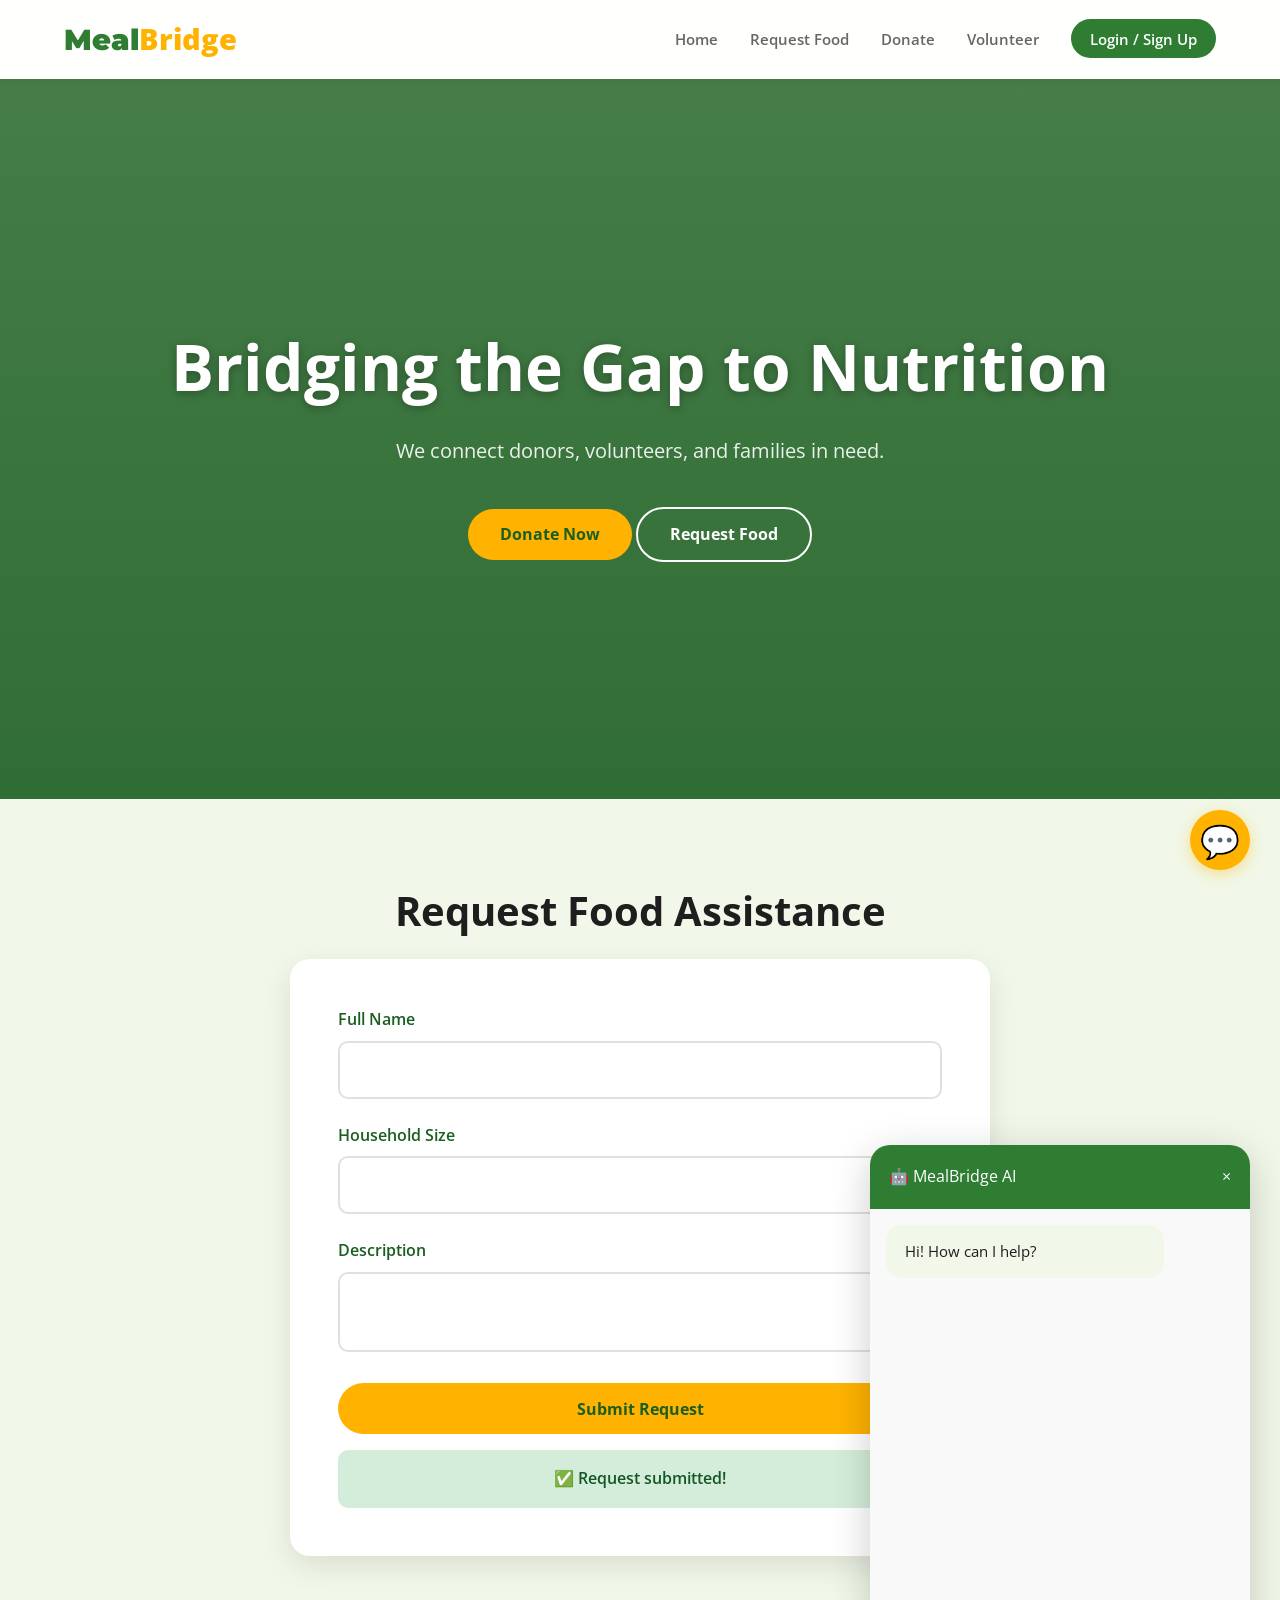
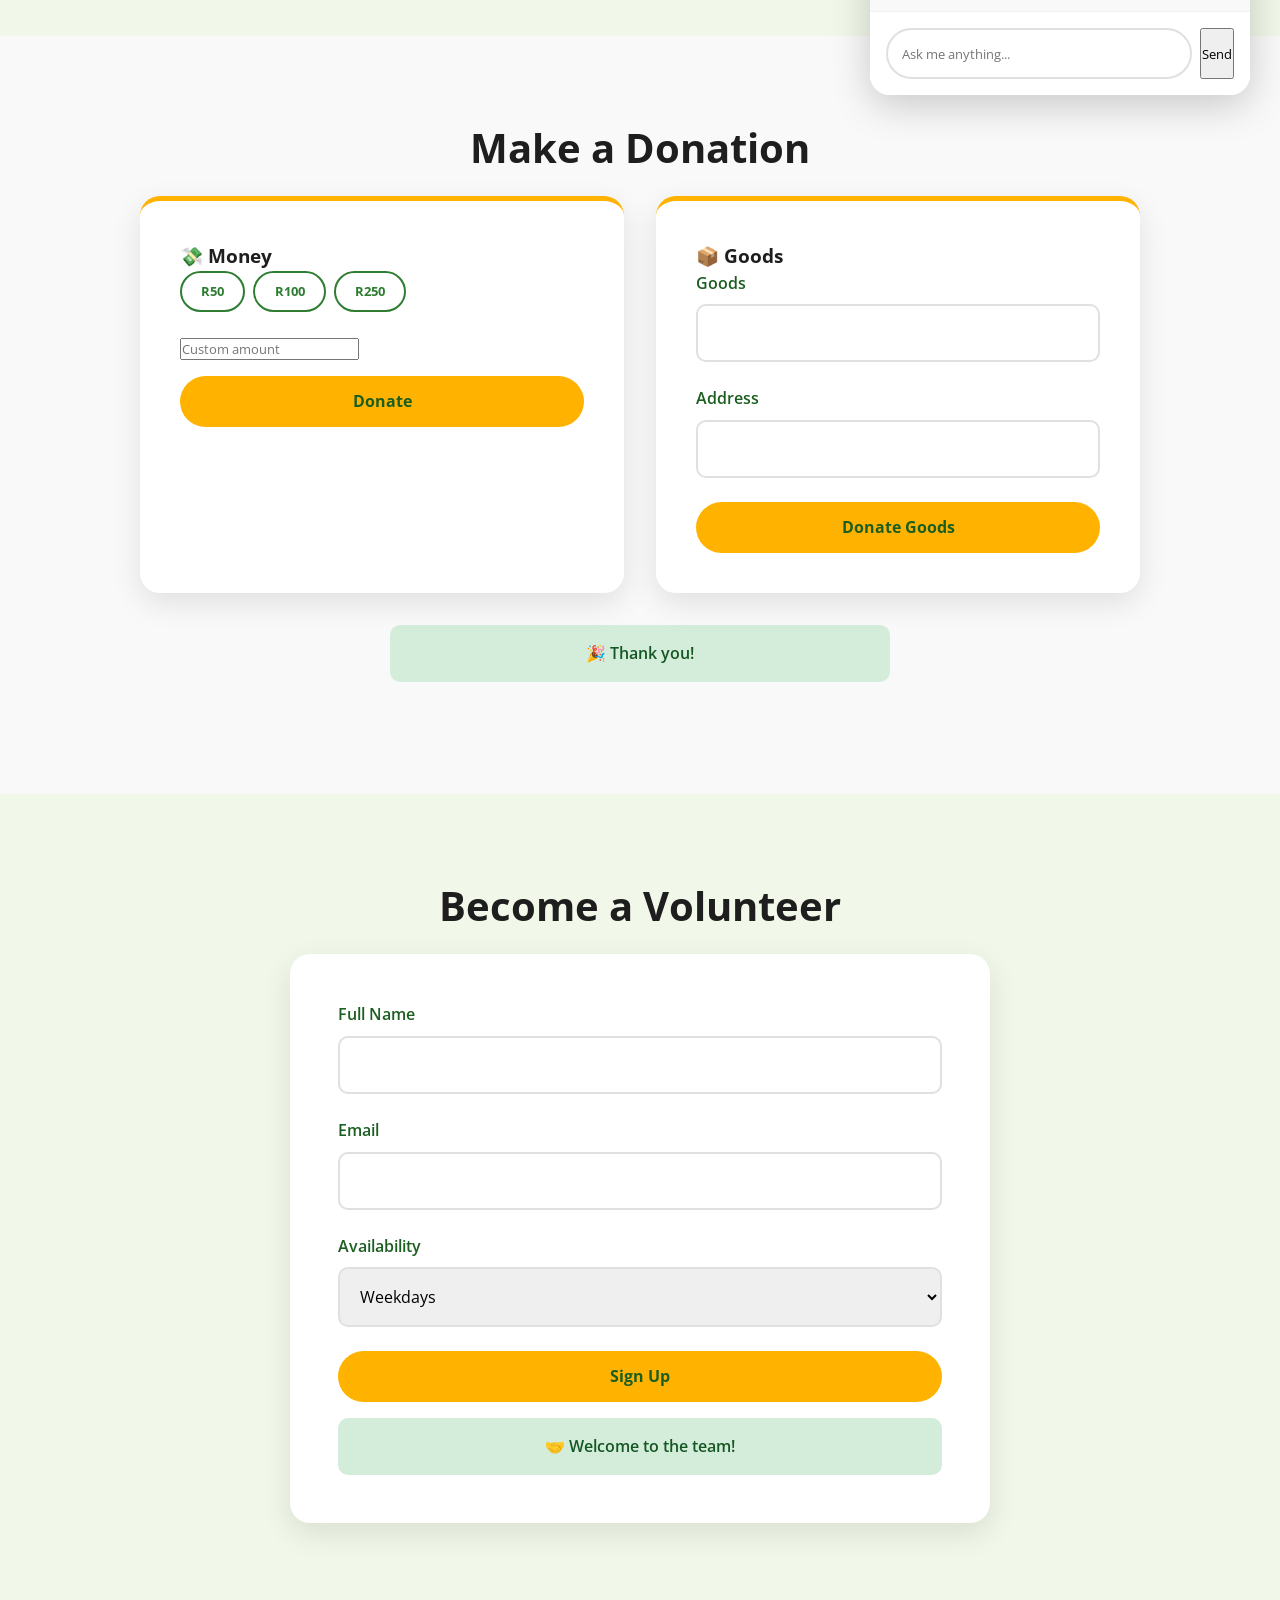
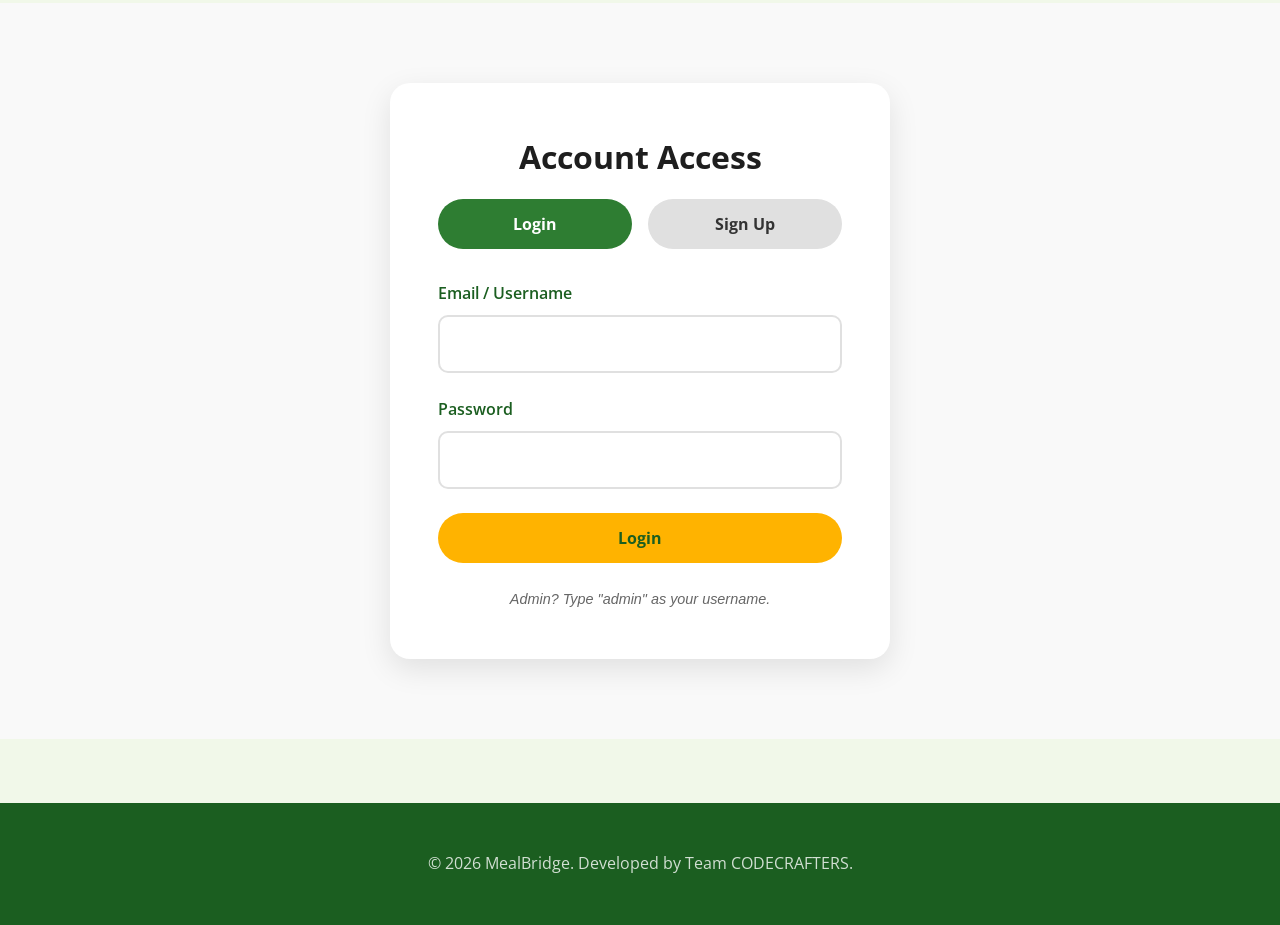
==== commit 4f8090e4: "Update index.html" ====
--- a/index.html
+++ b/index.html
@@ -4,10 +4,8 @@
     <meta charset="UTF-8">
     <meta name="viewport" content="width=device-width, initial-scale=1.0">
     <title>MealBridge | Community Food Scheme</title>
-    <!-- Professional Fonts -->
     <link href="https://fonts.googleapis.com/css2?family=Montserrat:wght@400;600;700;900&family=Open+Sans:wght@400;600&display=swap" rel="stylesheet">
     <style>
-        /* ==================== RESET & GLOBAL STYLES ==================== */
         :root {
             --primary: #2e7d32;
             --primary-dark: #1b5e20;
@@ -16,134 +14,85 @@
             --white: #ffffff;
             --dark: #1e1e1e;
             --grey: #666666;
+            --danger: #c62828;
             --shadow: 0 10px 30px rgba(0,0,0,0.1);
         }
 
-        * {
-            margin: 0;
-            padding: 0;
-            box-sizing: border-box;
-            font-family: 'Open Sans', sans-serif;
-        }
-
+        * { margin: 0; padding: 0; box-sizing: border-box; font-family: 'Open Sans', sans-serif; }
         html { scroll-behavior: smooth; }
-        body { background-color: var(--light); color: var(--dark); line-height: 1.6; overflow-x: hidden; }
-
-        h1, h2, h3, h4 { font-family: 'Montserrat', sans-serif; color: var(--primary-dark); }
-
-        /* ==================== NAVIGATION BAR ==================== */
-        .navbar {
-            background: rgba(255,255,255,0.95);
-            backdrop-filter: blur(10px);
-            padding: 1rem 5%;
-            display: flex;
-            justify-content: space-between;
-            align-items: center;
-            position: sticky;
-            top: 0;
-            z-index: 1000;
-            box-shadow: 0 2px 10px rgba(0,0,0,0.05);
-        }
-        .logo { font-family: 'Montserrat', sans-serif; font-size: 1.8rem; font-weight: 900; color: var(--primary); letter-spacing: -1px; cursor: pointer; }
+        body { background-color: var(--light); color: var(--dark); line-height: 1.6; }
+
+        /* Navigation */
+        .navbar { background: rgba(255,255,255,0.95); backdrop-filter: blur(10px); padding: 1rem 5%; display: flex; justify-content: space-between; align-items: center; position: sticky; top: 0; z-index: 1000; box-shadow: 0 2px 10px rgba(0,0,0,0.05); }
+        .logo { font-family: 'Montserrat', sans-serif; font-size: 1.8rem; font-weight: 900; color: var(--primary); cursor: pointer; }
         .logo span { color: var(--accent); }
         .nav-links { list-style: none; display: flex; gap: 2rem; align-items: center; }
         .nav-links a { text-decoration: none; color: var(--grey); font-weight: 600; font-size: 0.95rem; transition: color 0.3s; }
-        .nav-links a:hover, .nav-links a.active { color: var(--primary); }
-        .nav-links a.login-btn { background: var(--primary); color: var(--white); padding: 0.6rem 1.2rem; border-radius: 30px; box-shadow: 0 4px 10px rgba(46,125,50,0.3); }
+        .nav-links a:hover { color: var(--primary); }
+        .nav-links a.login-btn { background: var(--primary); color: var(--white); padding: 0.6rem 1.2rem; border-radius: 30px; }
         .nav-links a.login-btn:hover { background: var(--primary-dark); color: var(--white); }
-        .burger { display: none; font-size: 1.5rem; cursor: pointer; color: var(--primary); }
-
-        /* ==================== HERO SECTION ==================== */
-        .hero {
-            background: linear-gradient(rgba(27,94,32,0.8), rgba(27,94,32,0.9)), url('https://images.unsplash.com/photo-1488459716781-31db52582fe9?ixlib=rb-1.2.1&auto=format&fit=crop&w=1350&q=80');
-            background-size: cover;
-            background-position: center;
-            height: 85vh;
-            display: flex;
-            flex-direction: column;
-            justify-content: center;
-            align-items: center;
-            text-align: center;
-            color: var(--white);
-            padding: 0 1rem;
-        }
-        .hero h1 { font-size: 4rem; color: var(--white); margin-bottom: 1rem; line-height: 1.2; text-shadow: 0 2px 10px rgba(0,0,0,0.3); }
+        .burger { display: none; font-size: 1.5rem; cursor: pointer; }
+
+        /* Hero */
+        .hero { background: linear-gradient(rgba(27,94,32,0.8), rgba(27,94,32,0.9)), url('https://images.unsplash.com/photo-1488459716781-31db52582fe9?ixlib=rb-1.2.1&auto=format&fit=crop&w=1350&q=80'); background-size: cover; background-position: center; height: 80vh; display: flex; flex-direction: column; justify-content: center; align-items: center; text-align: center; color: var(--white); }
+        .hero h1 { font-size: 4rem; margin-bottom: 1rem; text-shadow: 0 2px 10px rgba(0,0,0,0.3); }
         .hero p { font-size: 1.25rem; max-width: 600px; margin-bottom: 2.5rem; color: rgba(255,255,255,0.9); }
-        .hero-buttons { display: flex; gap: 1rem; flex-wrap: wrap; justify-content: center; }
-        
-        /* ==================== BUTTONS ==================== */
-        .btn { padding: 0.9rem 2rem; border: none; border-radius: 50px; font-size: 1rem; font-weight: 700; cursor: pointer; transition: all 0.3s ease; display: inline-block; text-decoration: none; }
-        .btn-primary { background: var(--accent); color: var(--primary-dark); box-shadow: 0 4px 15px rgba(255,179,0,0.4); }
+
+        /* Buttons */
+        .btn { padding: 0.9rem 2rem; border: none; border-radius: 50px; font-size: 1rem; font-weight: 700; cursor: pointer; transition: all 0.3s; }
+        .btn-primary { background: var(--accent); color: var(--primary-dark); }
         .btn-primary:hover { background: #ffa000; transform: translateY(-3px); }
         .btn-outline { background: transparent; border: 2px solid var(--white); color: var(--white); }
         .btn-outline:hover { background: var(--white); color: var(--primary); transform: translateY(-3px); }
 
-        /* ==================== SECTIONS ==================== */
+        /* Sections & Cards */
         .section { padding: 5rem 5%; }
-        .section-title { text-align: center; font-size: 2.5rem; margin-bottom: 1rem; position: relative; display: inline-block; left: 50%; transform: translateX(-50%); }
-        .section-title::after { content: ''; display: block; width: 60px; height: 4px; background: var(--accent); margin: 1rem auto 0; border-radius: 2px; }
+        .section-title { text-align: center; font-size: 2.5rem; margin-bottom: 1rem; }
         .section-subtitle { text-align: center; color: var(--grey); max-width: 600px; margin: 0 auto 3rem; }
-
-        /* ==================== FORM CARD ==================== */
         .form-container { background: var(--white); padding: 3rem; border-radius: 20px; box-shadow: var(--shadow); max-width: 700px; margin: 0 auto; }
         .form-group { margin-bottom: 1.5rem; }
         .form-group label { display: block; font-weight: 600; margin-bottom: 0.5rem; color: var(--primary-dark); }
-        .form-group input, .form-group textarea, .form-group select { width: 100%; padding: 1rem; border: 2px solid #e0e0e0; border-radius: 10px; font-size: 1rem; transition: border-color 0.3s; }
-        .form-group input:focus, .form-group textarea:focus, .form-group select:focus { outline: none; border-color: var(--primary); }
-        .form-group textarea { resize: vertical; min-height: 120px; }
-        .message { padding: 1rem; border-radius: 10px; text-align: center; margin-top: 1rem; background: #d4edda; color: #155724; border: 1px solid #c3e6cb; font-weight: 600; display: none; }
-        .message.show { display: block; }
-
-        /* ==================== DONATION GRID ==================== */
+        .form-group input, .form-group textarea, .form-group select { width: 100%; padding: 1rem; border: 2px solid #e0e0e0; border-radius: 10px; font-size: 1rem; }
+        .form-group input:focus, .form-group textarea:focus { outline: none; border-color: var(--primary); }
+        .message { padding: 1rem; border-radius: 10px; text-align: center; margin-top: 1rem; font-weight: 600; display: none; }
+        .message.success { background: #d4edda; color: #155724; display: block; }
+        .message.error { background: #f8d7da; color: #721c24; display: block; }
+
+        /* Donation */
         .donation-grid { display: grid; grid-template-columns: repeat(auto-fit, minmax(300px, 1fr)); gap: 2rem; max-width: 1000px; margin: 0 auto; }
         .donation-card { background: var(--white); padding: 2.5rem; border-radius: 20px; box-shadow: var(--shadow); border-top: 5px solid var(--accent); }
-        .donation-card h3 { font-size: 1.5rem; margin-bottom: 1.5rem; }
         .amounts { display: flex; gap: 0.5rem; margin-bottom: 1.5rem; flex-wrap: wrap; }
-        .amount { padding: 0.6rem 1.2rem; border: 2px solid var(--primary); background: transparent; border-radius: 50px; cursor: pointer; font-weight: 700; color: var(--primary); transition: all 0.2s; }
-        .amount:hover, .amount.active { background: var(--primary); color: var(--white); }
-        .donation-card input { width: 100%; padding: 1rem; border: 2px solid #e0e0e0; border-radius: 10px; font-size: 1rem; margin-bottom: 1rem; }
-
-        /* ==================== ADMIN DASHBOARD ==================== */
-        .stats-grid { display: grid; grid-template-columns: repeat(auto-fit, minmax(200px, 1fr)); gap: 2rem; margin-bottom: 3rem; }
+        .amount { padding: 0.6rem 1.2rem; border: 2px solid var(--primary); background: transparent; border-radius: 50px; font-weight: 700; color: var(--primary); cursor: pointer; }
+        .amount.active { background: var(--primary); color: var(--white); }
+
+        /* Admin (Hidden by default) */
+        #admin { display: none; }
+        .admin-panel { background: var(--white); padding: 2rem; border-radius: 20px; box-shadow: var(--shadow); max-width: 700px; margin: 0 auto; }
+        .stats-grid { display: grid; grid-template-columns: repeat(auto-fit, minmax(200px, 1fr)); gap: 2rem; margin-bottom: 2rem; }
         .stat-box { background: var(--white); padding: 2rem; text-align: center; border-radius: 20px; box-shadow: var(--shadow); }
-        .stat-box h3 { font-size: 3rem; color: var(--primary); margin-bottom: 0.5rem; }
-        .stat-box p { color: var(--grey); font-weight: 600; text-transform: uppercase; font-size: 0.9rem; letter-spacing: 1px; }
-        .admin-panel { background: var(--white); padding: 2rem; border-radius: 20px; box-shadow: var(--shadow); max-width: 700px; margin: 0 auto; }
-        .admin-panel h3 { margin-bottom: 1.5rem; }
-        .admin-panel ul { list-style: none; }
-        .admin-panel li { padding: 1rem; border-bottom: 1px solid #f0f0f0; display: flex; justify-content: space-between; align-items: center; }
-        .admin-panel li:last-child { border-bottom: none; }
-
-        /* ==================== CHATBOT ==================== */
-        .chatbot-container { position: fixed; bottom: 30px; right: 30px; width: 380px; height: 550px; background: var(--white); border-radius: 20px; box-shadow: 0 10px 40px rgba(0,0,0,0.2); overflow: hidden; display: flex; flex-direction: column; z-index: 2000; transform: translateY(150%); transition: transform 0.4s ease; border: 1px solid #f0f0f0; }
+        .stat-box h3 { font-size: 3rem; color: var(--primary); }
+
+        /* Chatbot */
+        .chatbot-container { position: fixed; bottom: 30px; right: 30px; width: 380px; height: 550px; background: var(--white); border-radius: 20px; box-shadow: 0 10px 40px rgba(0,0,0,0.2); overflow: hidden; display: flex; flex-direction: column; z-index: 2000; transform: translateY(150%); transition: transform 0.4s; }
         .chatbot-container.open { transform: translateY(0); }
-        .chat-header { background: var(--primary); color: var(--white); padding: 1.2rem; cursor: pointer; display: flex; justify-content: space-between; align-items: center; font-weight: 700; }
-        .chat-header span.close-chat { font-size: 1.5rem; cursor: pointer; }
-        .chat-body { flex: 1; padding: 1rem; overflow-y: auto; background: #f9f9f9; display: flex; flex-direction: column; gap: 0.8rem; }
-        .msg { padding: 0.9rem 1.2rem; border-radius: 15px; max-width: 80%; font-size: 0.95rem; line-height: 1.5; }
-        .msg.bot { background: var(--light); color: var(--dark); align-self: flex-start; border-bottom-left-radius: 0; }
-        .msg.user { background: var(--primary); color: var(--white); align-self: flex-end; border-bottom-right-radius: 0; }
+        .chat-header { background: var(--primary); color: var(--white); padding: 1.2rem; cursor: pointer; display: flex; justify-content: space-between; }
+        .chat-body { flex: 1; padding: 1rem; overflow-y: auto; background: #f9f9f9; }
+        .msg { padding: 0.9rem 1.2rem; border-radius: 15px; max-width: 80%; font-size: 0.95rem; margin-bottom: 0.8rem; }
+        .msg.bot { background: var(--light); align-self: flex-start; }
+        .msg.user { background: var(--primary); color: white; margin-left: auto; }
         .chat-input { padding: 1rem; background: var(--white); border-top: 1px solid #f0f0f0; display: flex; gap: 0.5rem; }
-        .chat-input input { flex: 1; padding: 0.9rem; border: 2px solid #e0e0e0; border-radius: 30px; font-size: 0.95rem; outline: none; }
-        .chat-input button { background: var(--primary); color: var(--white); border: none; border-radius: 30px; padding: 0 1.5rem; font-weight: 700; cursor: pointer; }
-        .chat-input button:hover { background: var(--primary-dark); }
-
-        /* Chat Floating Button */
+        .chat-input input { flex: 1; padding: 0.9rem; border: 2px solid #e0e0e0; border-radius: 30px; }
         .chat-fab { position: fixed; bottom: 30px; right: 30px; width: 60px; height: 60px; background: var(--accent); border-radius: 50%; display: flex; justify-content: center; align-items: center; font-size: 2rem; cursor: pointer; box-shadow: 0 4px 15px rgba(255,179,0,0.4); z-index: 1999; border: none; }
 
-        /* ==================== FOOTER ==================== */
+        /* Footer */
         footer { background: var(--primary-dark); color: rgba(255,255,255,0.8); text-align: center; padding: 3rem 5%; margin-top: 4rem; }
-        footer p { margin-bottom: 0.5rem; font-size: 0.95rem; }
-        footer a { color: var(--accent); text-decoration: none; }
-
-        /* ==================== RESPONSIVE ==================== */
+
+        /* Responsive */
         @media (max-width: 900px) {
-            .nav-links { position: fixed; top: 70px; right: -100%; width: 100%; height: calc(100vh - 70px); background: var(--white); flex-direction: column; justify-content: flex-start; padding: 2rem; transition: right 0.4s; gap: 1.5rem; box-shadow: -5px 0 20px rgba(0,0,0,0.1); }
-            .nav-links.active { right: 0; }
+            .nav-links { display: none; }
             .burger { display: block; }
             .hero h1 { font-size: 2.5rem; }
-            .section { padding: 3rem 5%; }
-            .chatbot-container { width: 90%; right: 5%; height: 70vh; }
+            .chatbot-container { width: 90%; right: 5%; }
         }
     </style>
 </head>
@@ -153,205 +102,235 @@
     <nav class="navbar">
         <div class="logo" onclick="scrollToSection('home')">Meal<span>Bridge</span></div>
         <ul class="nav-links" id="navLinks">
-            <li><a href="#home" class="active">Home</a></li>
+            <li><a href="#home">Home</a></li>
             <li><a href="#request">Request Food</a></li>
             <li><a href="#donate">Donate</a></li>
             <li><a href="#volunteer">Volunteer</a></li>
-            <li><a href="#admin">Admin</a></li>
-            <li><a href="#login" class="login-btn">Login</a></li>
+            <li><a href="#login" class="login-btn">Login / Sign Up</a></li>
         </ul>
         <div class="burger" onclick="toggleMenu()">☰</div>
     </nav>
 
-    <!-- Hero Section -->
+    <!-- Hero -->
     <section id="home" class="hero">
         <h1>Bridging the Gap to Nutrition</h1>
-        <p>We connect donors, volunteers, and families in need to fight food insecurity in our community.</p>
+        <p>We connect donors, volunteers, and families in need.</p>
         <div class="hero-buttons">
             <button onclick="scrollToSection('donate')" class="btn btn-primary">Donate Now</button>
             <button onclick="scrollToSection('request')" class="btn btn-outline">Request Food</button>
         </div>
     </section>
 
-    <!-- Request Food Section -->
+    <!-- Request Food -->
     <section id="request" class="section">
-        <h2 class="section-title">Food Request Form</h2>
-        <p class="section-subtitle">If you or someone you know is in need of food assistance, please fill out the form below.</p>
+        <h2 class="section-title">Request Food Assistance</h2>
         <div class="form-container">
             <form id="requestForm">
-                <div class="form-group">
-                    <label>Full Name</label>
-                    <input type="text" id="reqName" placeholder="Enter your full name" required>
-                </div>
-                <div class="form-group">
-                    <label>Number of People</label>
-                    <input type="number" id="reqPeople" placeholder="How many people are in your household?" required>
-                </div>
-                <div class="form-group">
-                    <label>Situation Details</label>
-                    <textarea id="reqDetails" placeholder="Briefly describe your situation..." required></textarea>
-                </div>
+                <div class="form-group"><label>Full Name</label><input type="text" id="reqName" required></div>
+                <div class="form-group"><label>Household Size</label><input type="number" id="reqPeople" required></div>
+                <div class="form-group"><label>Description</label><textarea id="reqDetails" required></textarea></div>
                 <button type="submit" class="btn btn-primary" style="width:100%;">Submit Request</button>
             </form>
-            <div id="reqMessage" class="message">✅ Request submitted! We will review and contact you shortly.</div>
-        </div>
-    </section>
-
-    <!-- Donate Section -->
+            <div id="reqMessage" class="message success">✅ Request submitted!</div>
+        </div>
+    </section>
+
+    <!-- Donate -->
     <section id="donate" class="section" style="background:#f9f9f9;">
         <h2 class="section-title">Make a Donation</h2>
-        <p class="section-subtitle">Your support helps us provide thousands of meals every month. Choose how you would like to help.</p>
         <div class="donation-grid">
             <div class="donation-card">
-                <h3>💸 Donate Money</h3>
+                <h3>💸 Money</h3>
                 <div class="amounts">
                     <button class="amount" data-amt="50">R50</button>
                     <button class="amount" data-amt="100">R100</button>
                     <button class="amount" data-amt="250">R250</button>
-                    <button class="amount" data-amt="500">R500</button>
                 </div>
-                <input type="number" id="customAmt" placeholder="Or enter a custom amount (R)">
-                <button onclick="donateMoney()" class="btn btn-primary" style="width:100%;">Donate Money</button>
+                <input type="number" id="customAmt" placeholder="Custom amount" style="margin-bottom:1rem;">
+                <button onclick="donateMoney()" class="btn btn-primary" style="width:100%;">Donate</button>
             </div>
             <div class="donation-card">
-                <h3>📦 Donate Goods</h3>
-                <div class="form-group">
-                    <label>Goods Description</label>
-                    <input type="text" id="goodsDesc" placeholder="e.g. 20kg Rice, Canned Food, Blankets">
-                </div>
-                <div class="form-group">
-                    <label>Delivery Address</label>
-                    <input type="text" id="goodsAddress" placeholder="Where can we collect?">
-                </div>
+                <h3>📦 Goods</h3>
+                <div class="form-group"><label>Goods</label><input type="text" id="goodsDesc"></div>
+                <div class="form-group"><label>Address</label><input type="text" id="goodsAddress"></div>
                 <button onclick="donateGoods()" class="btn btn-primary" style="width:100%;">Donate Goods</button>
             </div>
         </div>
-        <div id="donateMessage" class="message" style="max-width:500px; margin:2rem auto 0;">🎉 Thank you for your generous donation!</div>
-    </section>
-
-    <!-- Volunteer Section -->
+        <div id="donateMessage" class="message success" style="max-width:500px; margin:2rem auto;">🎉 Thank you!</div>
+    </section>
+
+    <!-- Volunteer -->
     <section id="volunteer" class="section">
         <h2 class="section-title">Become a Volunteer</h2>
-        <p class="section-subtitle">Join our team of dedicated volunteers and make a direct impact in your community.</p>
         <div class="form-container">
             <form id="volunteerForm">
-                <div class="form-group">
-                    <label>Full Name</label>
-                    <input type="text" id="volName" placeholder="Enter your full name" required>
-                </div>
-                <div class="form-group">
-                    <label>Email Address</label>
-                    <input type="email" id="volEmail" placeholder="Enter your email" required>
-                </div>
-                <div class="form-group">
-                    <label>Availability</label>
-                    <select id="volAvailability">
-                        <option value="">Select your availability</option>
-                        <option value="weekdays">Weekdays only</option>
-                        <option value="weekends">Weekends only</option>
-                        <option value="both">Both weekdays and weekends</option>
-                    </select>
-                </div>
+                <div class="form-group"><label>Full Name</label><input type="text" id="volName" required></div>
+                <div class="form-group"><label>Email</label><input type="email" id="volEmail" required></div>
+                <div class="form-group"><label>Availability</label><select id="volAvailability"><option>Weekdays</option><option>Weekends</option><option>Both</option></select></div>
                 <button type="submit" class="btn btn-primary" style="width:100%;">Sign Up</button>
             </form>
-            <div id="volMessage" class="message">🤝 Welcome to the team! We'll be in touch soon.</div>
-        </div>
-    </section>
-
-    <!-- Admin Dashboard -->
+            <div id="volMessage" class="message success">🤝 Welcome to the team!</div>
+        </div>
+    </section>
+
+    <!-- Login / Signup -->
+    <section id="login" class="section" style="background:#f9f9f9;">
+        <div class="form-container" style="max-width:500px;">
+            <h2 class="section-title" style="font-size:2rem;">Account Access</h2>
+            
+            <!-- Toggle Buttons -->
+            <div style="display:flex; gap:1rem; margin-bottom:2rem;">
+                <button onclick="showLogin()" id="btnShowLogin" class="btn" style="flex:1; background:var(--primary); color:white;">Login</button>
+                <button onclick="showSignup()" id="btnShowSignup" class="btn" style="flex:1; background:#e0e0e0; color:#333;">Sign Up</button>
+            </div>
+
+            <!-- Login Form -->
+            <div id="loginForm">
+                <div class="form-group"><label>Email / Username</label><input type="text" id="loginUser"></div>
+                <div class="form-group"><label>Password</label><input type="password" id="loginPass"></div>
+                <button onclick="login()" class="btn btn-primary" style="width:100%;">Login</button>
+                <p id="loginMessage" class="message"></p>
+                <p style="text-align:center; margin-top:1.5rem; font-size:0.9rem; color:#666;"><i>Admin? Type "admin" as your username.</i></p>
+            </div>
+
+            <!-- Signup Form -->
+            <div id="signupForm" style="display:none;">
+                <div class="form-group"><label>Full Name</label><input type="text" id="signupName"></div>
+                <div class="form-group"><label>Email</label><input type="email" id="signupEmail"></div>
+                <div class="form-group"><label>Password</label><input type="password" id="signupPass"></div>
+                <button onclick="signup()" class="btn btn-primary" style="width:100%;">Create Account</button>
+                <p id="signupMessage" class="message"></p>
+            </div>
+        </div>
+    </section>
+
+    <!-- Hidden Admin Panel -->
     <section id="admin" class="section" style="background:#f9f9f9;">
         <h2 class="section-title">Admin Dashboard</h2>
-        <p class="section-subtitle">Monitor the impact of the community food scheme in real-time.</p>
         <div class="stats-grid">
-            <div class="stat-box"><h3 id="statRequests">0</h3><p>Active Requests</p></div>
+            <div class="stat-box"><h3 id="statRequests">0</h3><p>Requests</p></div>
             <div class="stat-box"><h3 id="statVolunteers">0</h3><p>Volunteers</p></div>
             <div class="stat-box"><h3 id="statDonations">0</h3><p>Donations</p></div>
         </div>
         <div class="admin-panel">
             <h3>Recent Notifications</h3>
-            <ul id="notifList"><li>No notifications yet.</li></ul>
-        </div>
-    </section>
-
-    <!-- Login Section -->
-    <section id="login" class="section">
-        <h2 class="section-title">User Login</h2>
-        <div class="form-container" style="max-width:500px;">
-            <div class="form-group">
-                <label>Email Address</label>
-                <input type="email" id="loginEmail" placeholder="Enter your email">
-            </div>
-            <div class="form-group">
-                <label>Password</label>
-                <input type="password" id="loginPass" placeholder="Enter your password">
-            </div>
-            <button onclick="login()" class="btn btn-primary" style="width:100%;">Login</button>
-            <p id="loginMessage" class="message" style="margin-top:1rem;">🔒 Secure Login Successful!</p>
+            <ul id="notifList"></ul>
         </div>
     </section>
 
     <!-- Footer -->
     <footer>
-        <p>&copy; 2026 MealBridge. All rights reserved.</p>
-        <p>Developed by Team CODECRAFTERS | XISD6329 Work-Integrated Learning</p>
+        <p>&copy; 2026 MealBridge. Developed by Team CODECRAFTERS.</p>
     </footer>
 
-    <!-- Chat Floating Button -->
+    <!-- Chatbot -->
     <button class="chat-fab" onclick="toggleChat()">💬</button>
-
-    <!-- AI Chatbot Box -->
     <div class="chatbot-container" id="chatbot">
-        <div class="chat-header">
-            <span>🤖 MealBridge Assistant</span>
-            <span class="close-chat" onclick="toggleChat()">×</span>
-        </div>
-        <div class="chat-body" id="chatBody">
-            <div class="msg bot">Hi! I'm the MealBridge assistant. How can I help you today?</div>
-        </div>
-        <div class="chat-input">
-            <input type="text" id="chatInput" placeholder="Ask about food, donations, dates...">
-            <button onclick="sendMessage()">Send</button>
-        </div>
+        <div class="chat-header"><span>🤖 MealBridge AI</span><span onclick="toggleChat()" style="cursor:pointer;">×</span></div>
+        <div class="chat-body" id="chatBody"><div class="msg bot">Hi! How can I help?</div></div>
+        <div class="chat-input"><input type="text" id="chatInput" placeholder="Ask me anything..."><button onclick="sendMessage()">Send</button></div>
     </div>
 
-    <!-- JavaScript Logic (Embedded for easy GitHub deployment) -->
     <script>
-        /* --- Navigation --- */
+        /* Navigation & Smooth Scroll */
         function scrollToSection(id) { document.getElementById(id).scrollIntoView({ behavior: 'smooth' }); }
         function toggleMenu() { document.getElementById('navLinks').classList.toggle('active'); }
-        
-        /* --- Global State --- */
+
+        /* Toggle Login/Signup */
+        function showLogin() {
+            document.getElementById('loginForm').style.display = 'block';
+            document.getElementById('signupForm').style.display = 'none';
+            document.getElementById('btnShowLogin').style.background = 'var(--primary)';
+            document.getElementById('btnShowLogin').style.color = 'white';
+            document.getElementById('btnShowSignup').style.background = '#e0e0e0';
+            document.getElementById('btnShowSignup').style.color = '#333';
+        }
+        function showSignup() {
+            document.getElementById('loginForm').style.display = 'none';
+            document.getElementById('signupForm').style.display = 'block';
+            document.getElementById('btnShowSignup').style.background = 'var(--primary)';
+            document.getElementById('btnShowSignup').style.color = 'white';
+            document.getElementById('btnShowLogin').style.background = '#e0e0e0';
+            document.getElementById('btnShowLogin').style.color = '#333';
+        }
+
+        /* User Database (Simulated with LocalStorage) */
+        let users = JSON.parse(localStorage.getItem('mealbridge_users')) || [];
+
+        /* Signup Logic */
+        function signup() {
+            const name = document.getElementById('signupName').value;
+            const email = document.getElementById('signupEmail').value;
+            const pass = document.getElementById('signupPass').value;
+            if (!name || !email || !pass) {
+                document.getElementById('signupMessage').innerText = "Please fill in all fields.";
+                document.getElementById('signupMessage').className = "message error";
+                return;
+            }
+            users.push({ name, email, pass });
+            localStorage.setItem('mealbridge_users', JSON.stringify(users));
+            document.getElementById('signupMessage').innerText = "Account created! Please login.";
+            document.getElementById('signupMessage').className = "message success";
+            setTimeout(showLogin, 1500);
+        }
+
+        /* Login Logic */
+        function login() {
+            const user = document.getElementById('loginUser').value;
+            const pass = document.getElementById('loginPass').value;
+            const msg = document.getElementById('loginMessage');
+
+            // Admin Login
+            if (user.toLowerCase() === 'admin' && pass === 'admin123') {
+                msg.innerText = "Admin Access Granted. Redirecting...";
+                msg.className = "message success";
+                setTimeout(() => { document.getElementById('admin').style.display = 'block'; scrollToSection('admin'); }, 1000);
+                return;
+            }
+
+            // User Login
+            const foundUser = users.find(u => u.email === user && u.pass === pass);
+            if (foundUser) {
+                msg.innerText = `Welcome back, ${foundUser.name}!`;
+                msg.className = "message success";
+            } else {
+                msg.innerText = "Invalid credentials. Please try again or sign up.";
+                msg.className = "message error";
+            }
+        }
+
+        /* Secret Admin Shortcut */
+        document.addEventListener('keydown', function(e) {
+            if (e.ctrlKey && e.shiftKey && e.key.toLowerCase() === 'a') {
+                e.preventDefault();
+                document.getElementById('admin').style.display = 'block';
+                scrollToSection('admin');
+            }
+        });
+
+        /* Global State */
         let state = { requests: [], volunteers: [], donations: [], notifications: [] };
 
-        /* --- Form Submissions --- */
+        /* Form Submissions */
         document.getElementById('requestForm').addEventListener('submit', function(e) {
             e.preventDefault();
-            state.requests.push({
-                name: document.getElementById('reqName').value,
-                people: document.getElementById('reqPeople').value,
-                details: document.getElementById('reqDetails').value,
-                status: 'Pending'
-            });
+            state.requests.push({ name: document.getElementById('reqName').value, people: document.getElementById('reqPeople').value });
             this.reset();
-            document.getElementById('reqMessage').classList.add('show');
-            setTimeout(() => document.getElementById('reqMessage').classList.remove('show'), 4000);
+            document.getElementById('reqMessage').classList.add('success');
+            setTimeout(() => document.getElementById('reqMessage').classList.remove('success'), 4000);
             updateAdminStats();
         });
 
         document.getElementById('volunteerForm').addEventListener('submit', function(e) {
             e.preventDefault();
-            state.volunteers.push({
-                name: document.getElementById('volName').value,
-                email: document.getElementById('volEmail').value,
-                availability: document.getElementById('volAvailability').value
-            });
+            state.volunteers.push({ name: document.getElementById('volName').value });
             this.reset();
-            document.getElementById('volMessage').classList.add('show');
-            setTimeout(() => document.getElementById('volMessage').classList.remove('show'), 4000);
+            document.getElementById('volMessage').classList.add('success');
+            setTimeout(() => document.getElementById('volMessage').classList.remove('success'), 4000);
             updateAdminStats();
         });
 
-        /* --- Donations --- */
+        /* Donations */
         document.querySelectorAll('.amount').forEach(btn => {
             btn.addEventListener('click', function() {
                 document.querySelectorAll('.amount').forEach(b => b.classList.remove('active'));
@@ -362,27 +341,23 @@
 
         function donateMoney() {
             const amt = document.getElementById('customAmt').value;
-            if (!amt) return alert("Please enter an amount");
+            if (!amt) return alert("Enter an amount");
             state.donations.push({ type: 'Money', amount: 'R' + amt });
-            document.getElementById('donateMessage').classList.add('show');
-            document.getElementById('customAmt').value = '';
-            setTimeout(() => document.getElementById('donateMessage').classList.remove('show'), 4000);
+            document.getElementById('donateMessage').classList.add('success');
+            setTimeout(() => document.getElementById('donateMessage').classList.remove('success'), 4000);
             updateAdminStats();
         }
 
         function donateGoods() {
             const desc = document.getElementById('goodsDesc').value;
-            const addr = document.getElementById('goodsAddress').value;
-            if (!desc || !addr) return alert("Please fill in goods description and address");
+            if (!desc) return alert("Enter goods description");
             state.donations.push({ type: 'Goods', amount: desc });
-            document.getElementById('donateMessage').classList.add('show');
-            document.getElementById('goodsDesc').value = '';
-            document.getElementById('goodsAddress').value = '';
-            setTimeout(() => document.getElementById('donateMessage').classList.remove('show'), 4000);
+            document.getElementById('donateMessage').classList.add('success');
+            setTimeout(() => document.getElementById('donateMessage').classList.remove('success'), 4000);
             updateAdminStats();
         }
 
-        /* --- Admin Dashboard --- */
+        /* Admin Dashboard */
         function updateAdminStats() {
             document.getElementById('statRequests').innerText = state.requests.length;
             document.getElementById('statVolunteers').innerText = state.volunteers.length;
@@ -392,61 +367,32 @@
             notifList.innerHTML = '';
             
             if(state.requests.length > 0) {
-                let newReq = state.requests[state.requests.length - 1];
-                state.notifications.unshift({ msg: `New request from ${newReq.name}`, time: 'Just now' });
+                state.notifications.unshift({ msg: `New request from ${state.requests[state.requests.length-1].name}` });
             }
-
-            if(state.notifications.length === 0) {
-                notifList.innerHTML = '<li>No notifications yet.</li>';
-            } else {
-                state.notifications.slice(0, 5).forEach(notif => {
-                    let li = document.createElement('li');
-                    li.innerHTML = `<span>${notif.msg}</span><span style="font-size:0.8rem; color:#999;">${notif.time}</span>`;
-                    notifList.appendChild(li);
-                });
-            }
-        }
-
-        /* --- Login System --- */
-        function login() {
-            const email = document.getElementById('loginEmail').value;
-            const pass = document.getElementById('loginPass').value;
-            if (email === 'admin@mealbridge.org' && pass === 'admin123') {
-                alert("Admin Login Successful! Access Granted.");
-                scrollToSection('admin');
-            } else if (email && pass) {
-                alert("User Login Successful!");
-            } else {
-                alert("Please enter valid credentials.");
-            }
-        }
-
-        /* --- AI Chatbot System --- */
-        function toggleChat() {
-            document.getElementById('chatbot').classList.toggle('open');
-        }
-
+            state.notifications.slice(0, 5).forEach(notif => {
+                let li = document.createElement('li');
+                li.innerText = notif.msg;
+                notifList.appendChild(li);
+            });
+        }
+
+        /* Chatbot */
+        function toggleChat() { document.getElementById('chatbot').classList.toggle('open'); }
         function sendMessage() {
             const input = document.getElementById('chatInput');
             const message = input.value.trim();
             if (!message) return;
             const chatBody = document.getElementById('chatBody');
-            
             chatBody.innerHTML += `<div class="msg user">${message}</div>`;
             input.value = '';
-            chatBody.scrollTop = chatBody.scrollHeight;
 
             setTimeout(() => {
-                let botReply = "I'm not sure about that. Please contact us at +27 12 345 7543.";
+                let botReply = "I'm not sure. Please contact us.";
                 const lowerMsg = message.toLowerCase();
-                
-                if (lowerMsg.includes('donate') || lowerMsg.includes('money')) botReply = "To donate money, please use the 'Donate' section above or deposit to ABSA Account: 1234567. Thank you!";
-                else if (lowerMsg.includes('food') || lowerMsg.includes('request')) botReply = "You can submit a food request via the 'Request Food' section above. We usually process requests within 24 hours.";
-                else if (lowerMsg.includes('volunteer') || lowerMsg.includes('help')) botReply = "We'd love your help! Please fill out the 'Volunteer' section above and we will contact you.";
-                else if (lowerMsg.includes('date') || lowerMsg.includes('schedule')) botReply = "Our next food scheme event is Saturday, 31 May at 9:00 AM in Pretoria North.";
-                else if (lowerMsg.includes('thank')) botReply = "You're welcome! We appreciate your support.";
-                else if (lowerMsg.includes('hi') || lowerMsg.includes('hello')) botReply = "Hello! How can I assist you with MealBridge today?";
-
+                if (lowerMsg.includes('donate')) botReply = "You can donate via the Donate section above!";
+                else if (lowerMsg.includes('food') || lowerMsg.includes('request')) botReply = "Please use the Request Food section above.";
+                else if (lowerMsg.includes('volunteer')) botReply = "Please sign up in the Volunteer section!";
+                else if (lowerMsg.includes('hi') || lowerMsg.includes('hello')) botReply = "Hello! How can I assist you?";
                 chatBody.innerHTML += `<div class="msg bot">${botReply}</div>`;
                 chatBody.scrollTop = chatBody.scrollHeight;
             }, 1000);
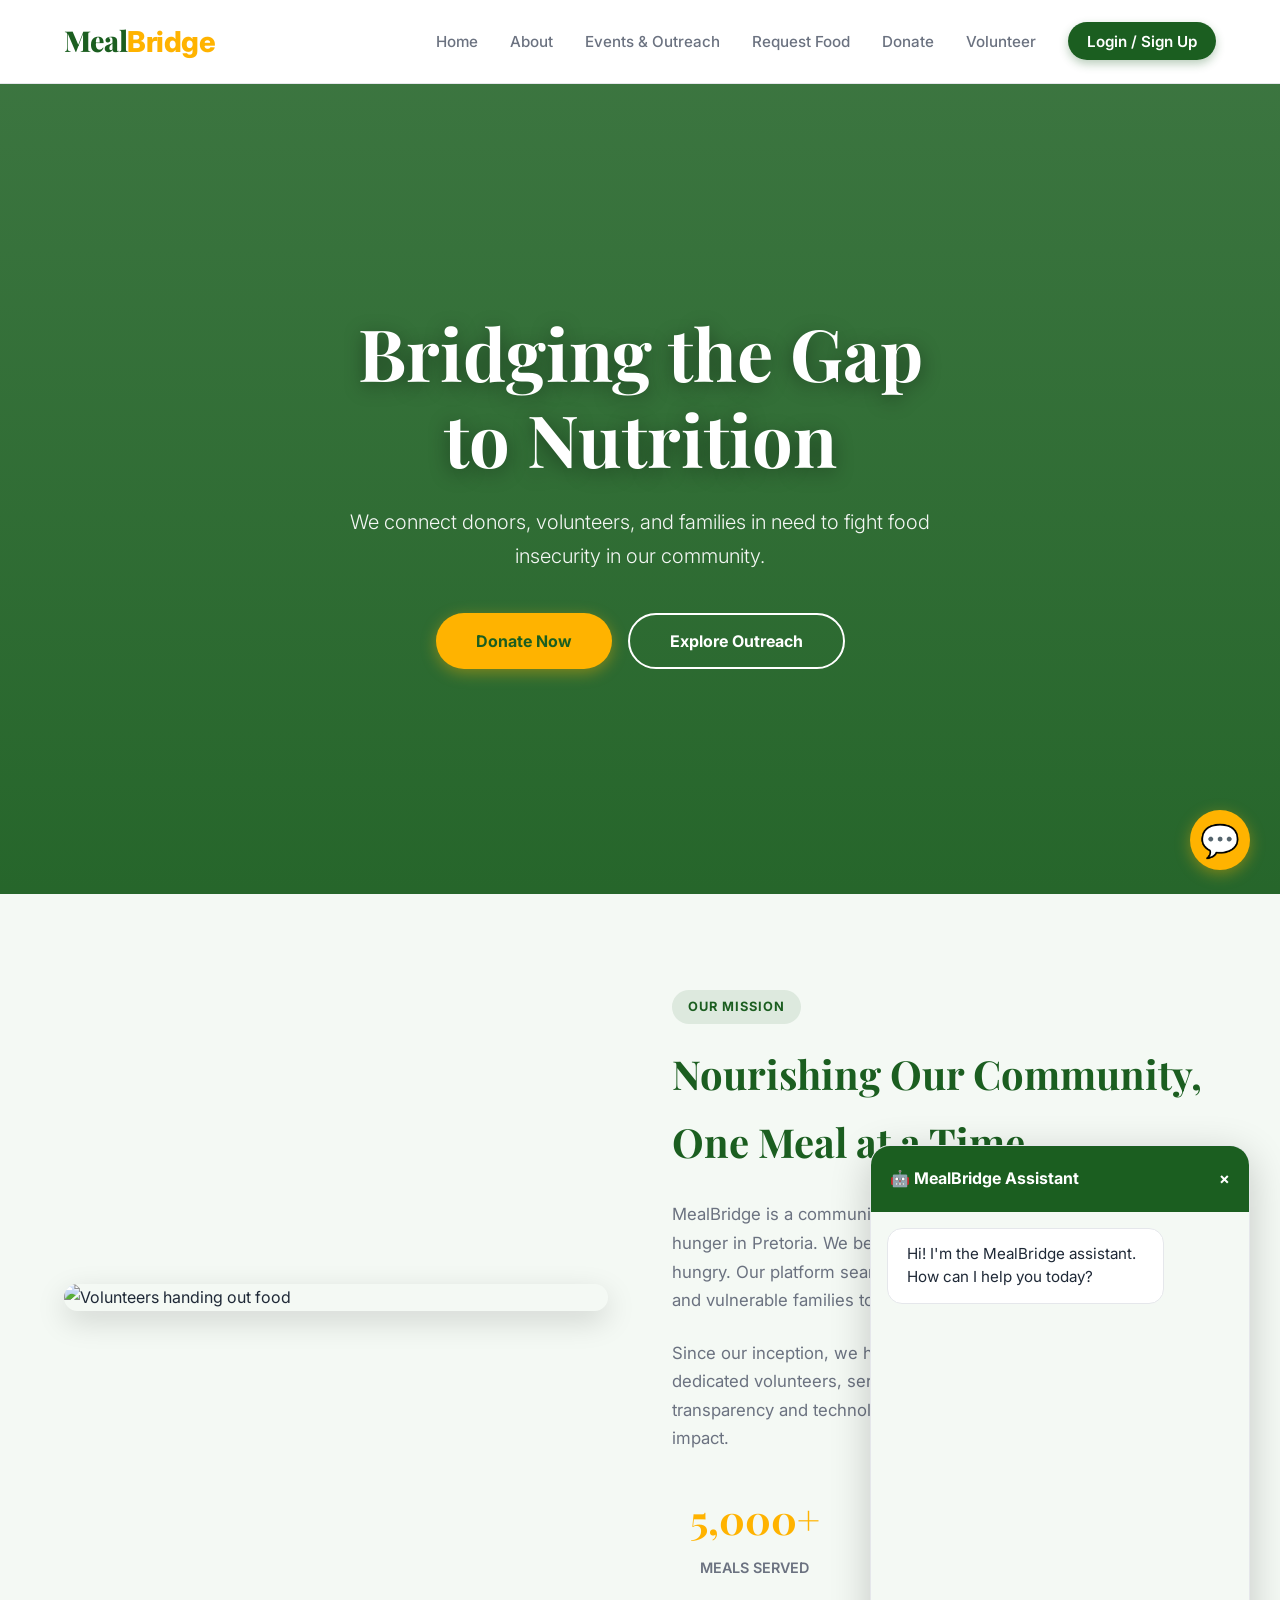
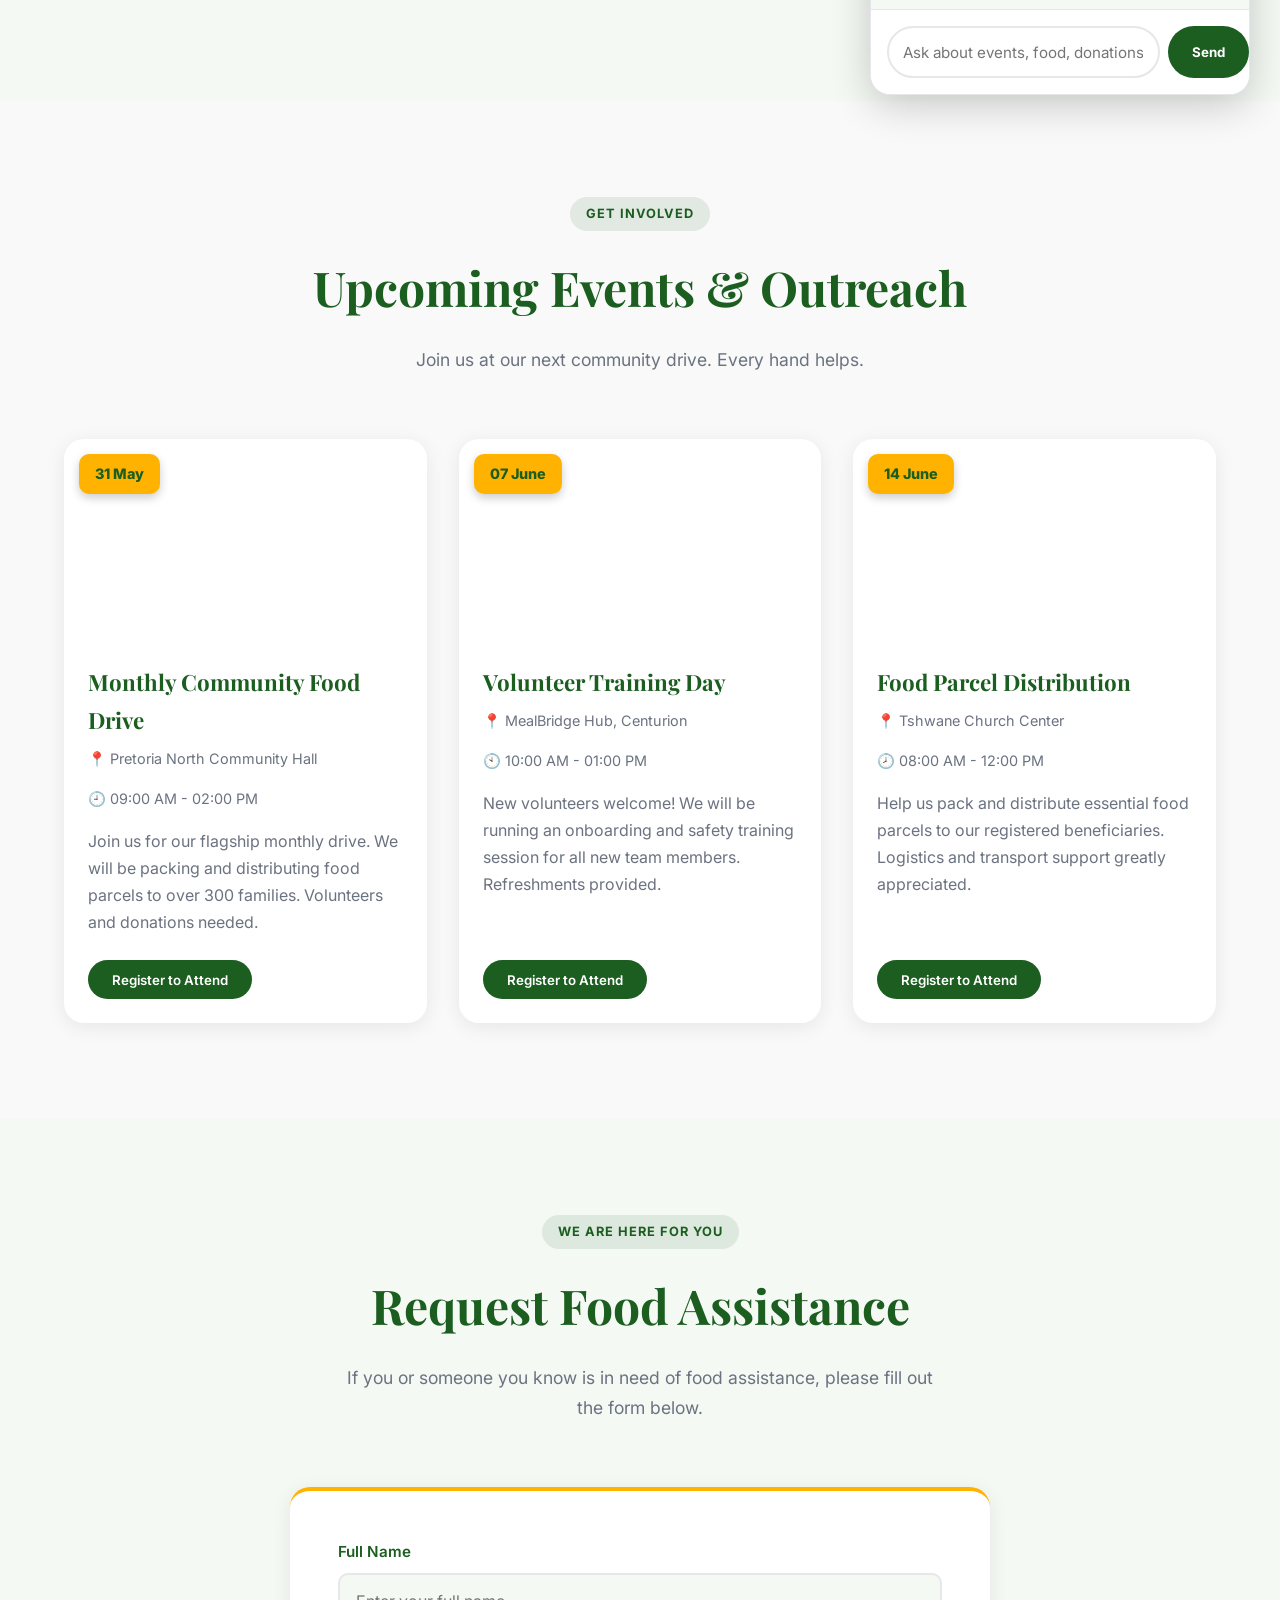
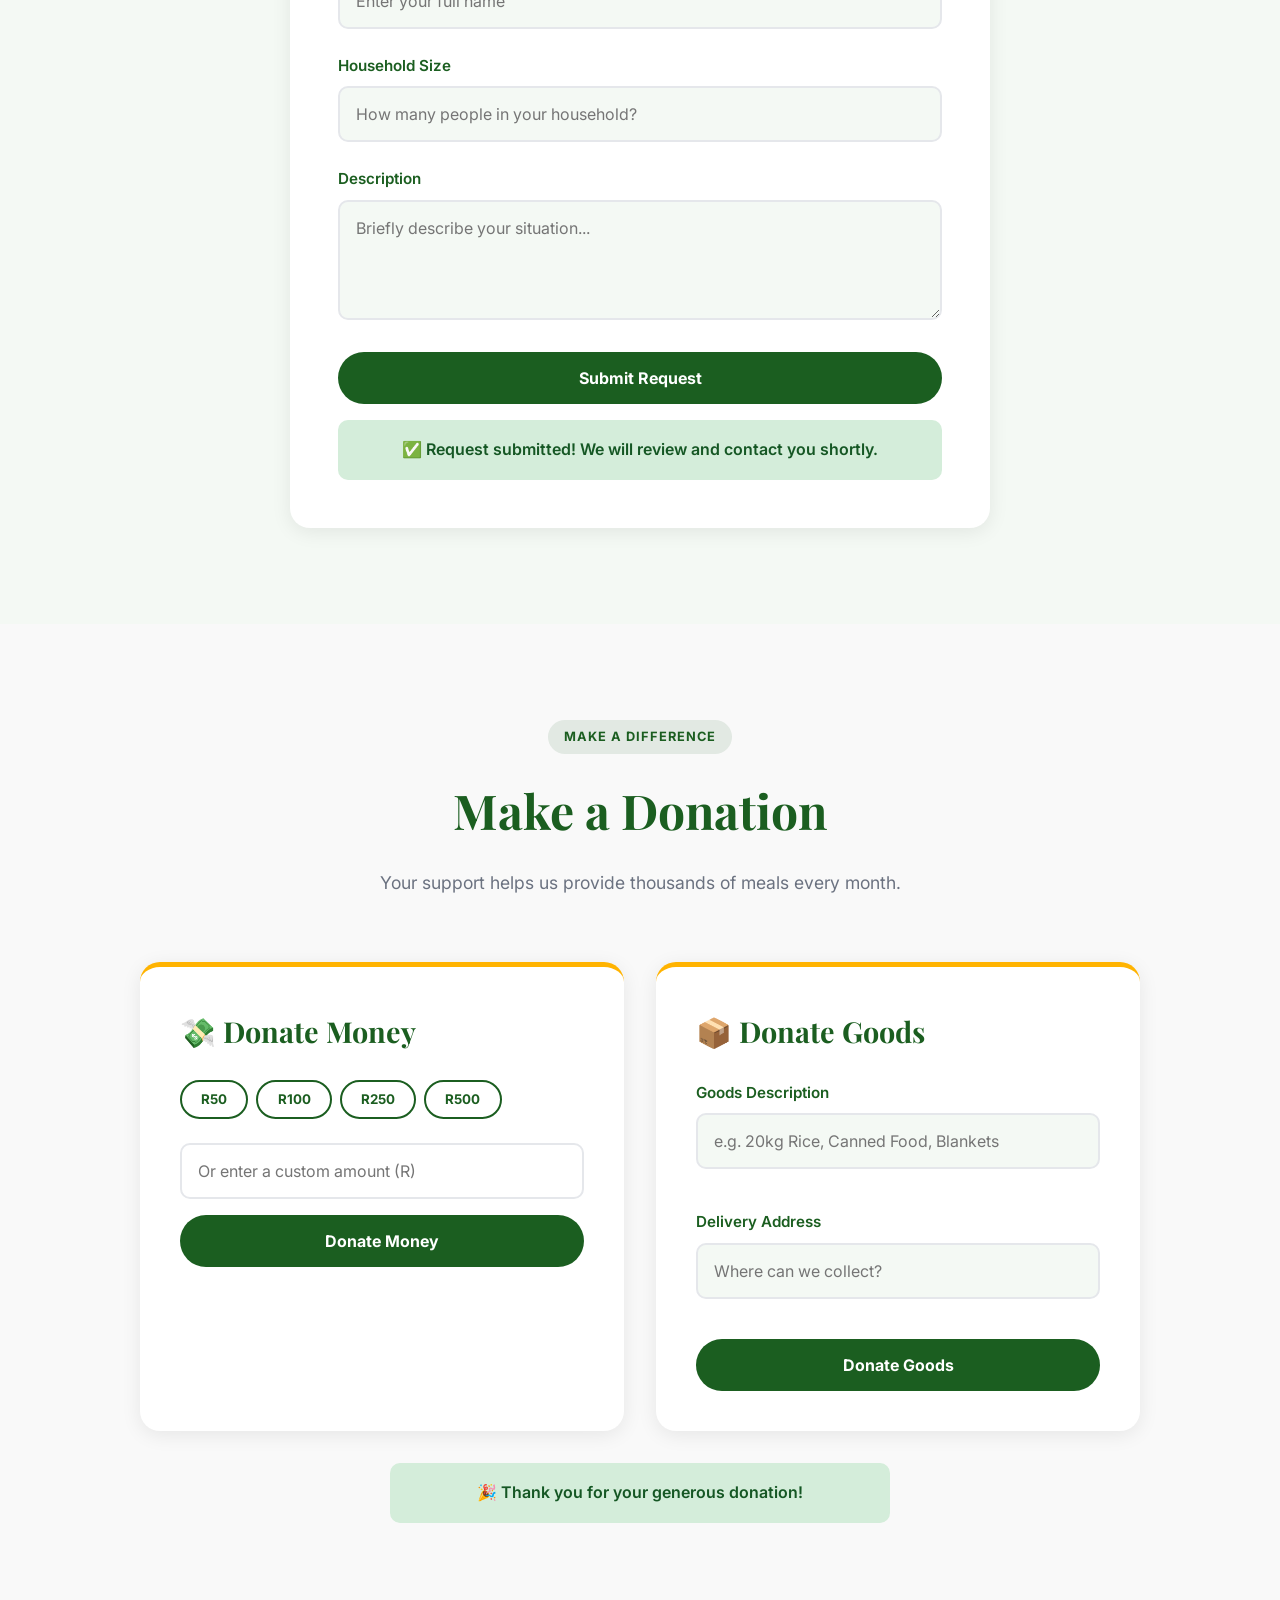
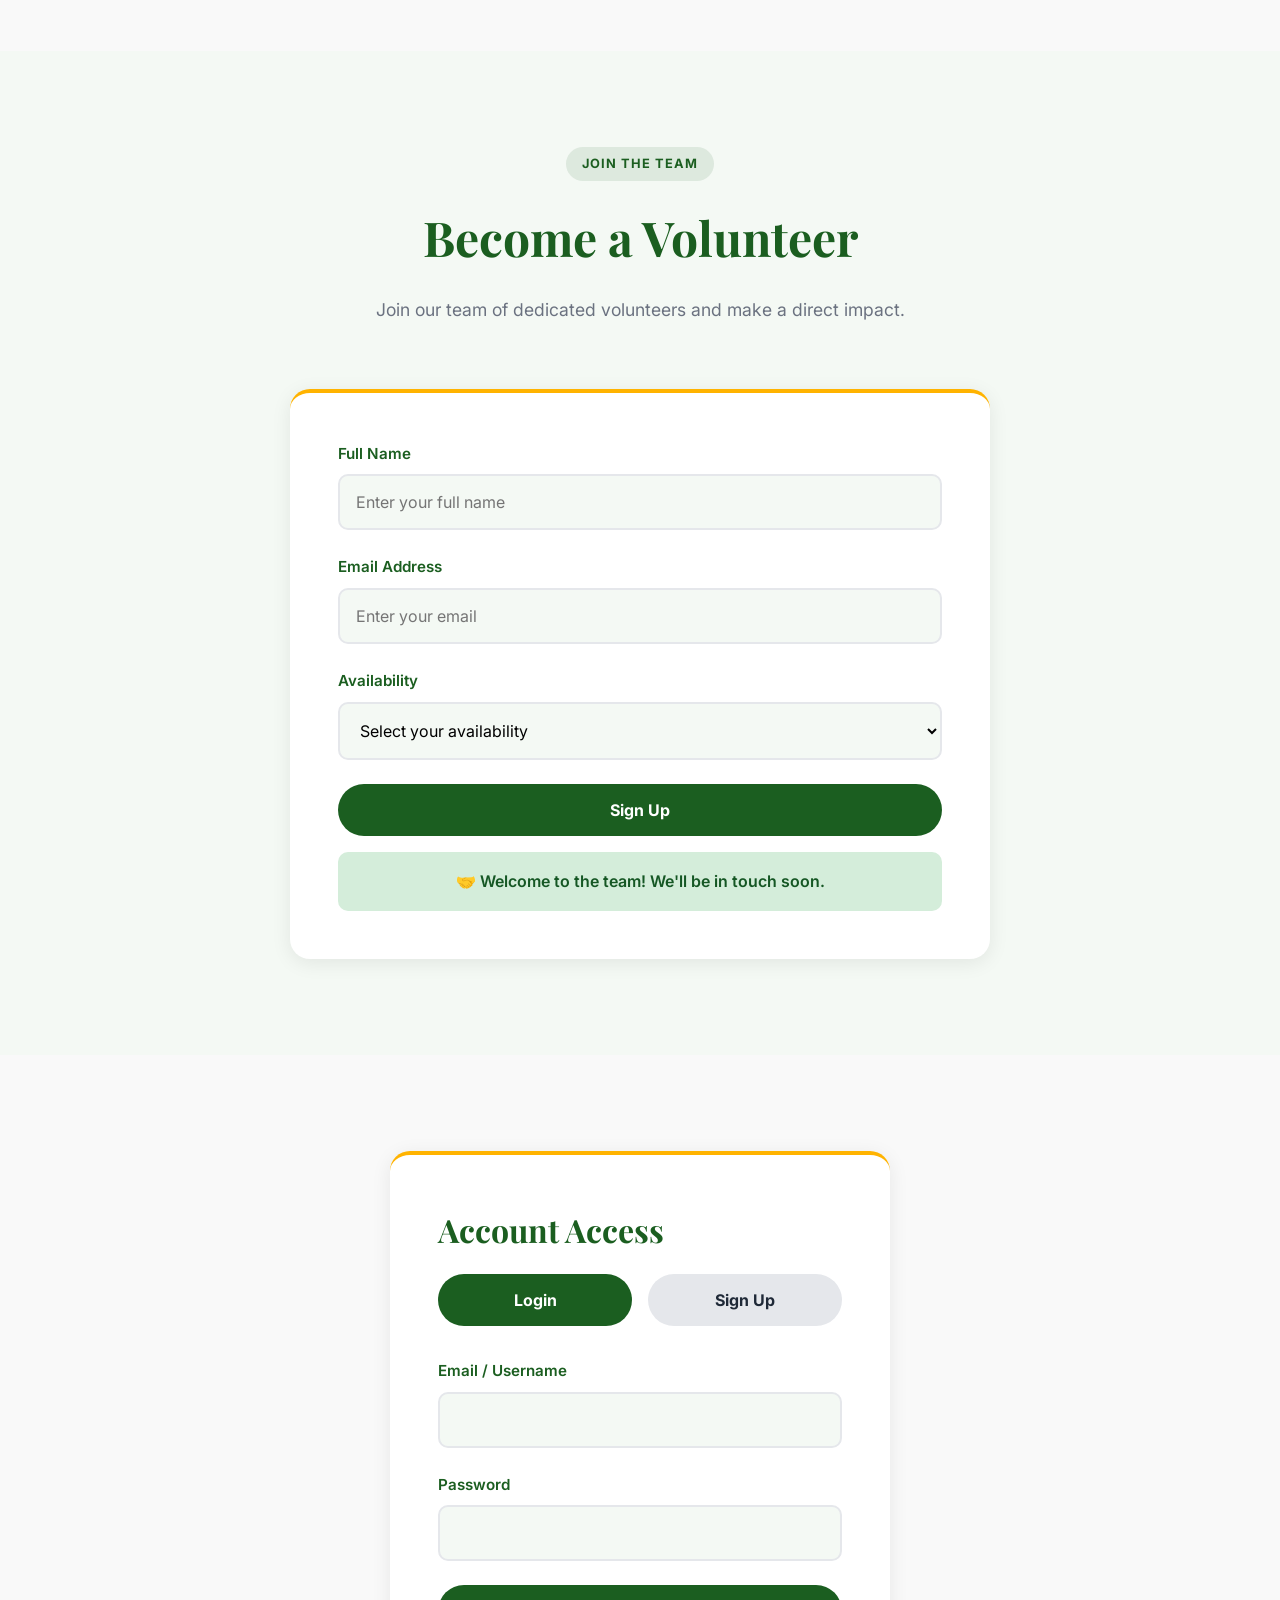
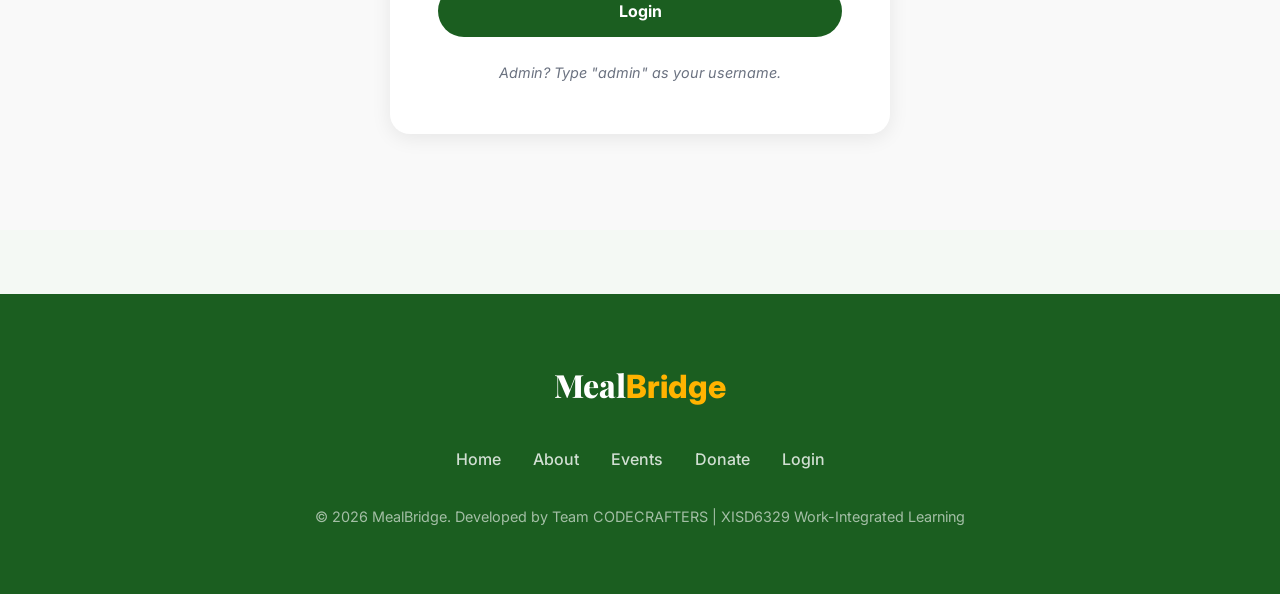
==== commit ed439958: "Update index.html" ====
--- a/index.html
+++ b/index.html
@@ -3,95 +3,154 @@
 <head>
     <meta charset="UTF-8">
     <meta name="viewport" content="width=device-width, initial-scale=1.0">
-    <title>MealBridge | Community Food Scheme</title>
-    <link href="https://fonts.googleapis.com/css2?family=Montserrat:wght@400;600;700;900&family=Open+Sans:wght@400;600&display=swap" rel="stylesheet">
+    <title>MealBridge | Community Food Scheme & Outreach</title>
+    <!-- Professional Fonts (Playfair Display + Inter) -->
+    <link rel="preconnect" href="https://fonts.googleapis.com">
+    <link rel="preconnect" href="https://fonts.gstatic.com" crossorigin>
+    <link href="https://fonts.googleapis.com/css2?family=Inter:wght@300;400;600;700&family=Playfair+Display:wght@600;700;800&display=swap" rel="stylesheet">
     <style>
         :root {
-            --primary: #2e7d32;
-            --primary-dark: #1b5e20;
+            --primary: #1b5e20;
+            --primary-light: #2e7d32;
             --accent: #ffb300;
-            --light: #f1f8e9;
+            --accent-dark: #ff8f00;
+            --light: #f4f9f4;
             --white: #ffffff;
-            --dark: #1e1e1e;
-            --grey: #666666;
-            --danger: #c62828;
-            --shadow: 0 10px 30px rgba(0,0,0,0.1);
+            --dark: #1f2937;
+            --grey: #6b7280;
+            --border: #e5e7eb;
+            --shadow: 0 4px 20px rgba(0,0,0,0.08);
+            --shadow-hover: 0 10px 30px rgba(0,0,0,0.15);
         }
 
-        * { margin: 0; padding: 0; box-sizing: border-box; font-family: 'Open Sans', sans-serif; }
+        * { margin: 0; padding: 0; box-sizing: border-box; font-family: 'Inter', sans-serif; }
         html { scroll-behavior: smooth; }
-        body { background-color: var(--light); color: var(--dark); line-height: 1.6; }
-
-        /* Navigation */
-        .navbar { background: rgba(255,255,255,0.95); backdrop-filter: blur(10px); padding: 1rem 5%; display: flex; justify-content: space-between; align-items: center; position: sticky; top: 0; z-index: 1000; box-shadow: 0 2px 10px rgba(0,0,0,0.05); }
-        .logo { font-family: 'Montserrat', sans-serif; font-size: 1.8rem; font-weight: 900; color: var(--primary); cursor: pointer; }
+        body { background-color: var(--light); color: var(--dark); line-height: 1.7; }
+
+        h1, h2, h3, h4 { font-family: 'Playfair Display', serif; color: var(--primary); font-weight: 700; }
+
+        /* ==================== NAVIGATION ==================== */
+        .navbar { background: rgba(255,255,255,0.98); backdrop-filter: blur(10px); padding: 1rem 5%; display: flex; justify-content: space-between; align-items: center; position: sticky; top: 0; z-index: 1000; border-bottom: 1px solid var(--border); }
+        .logo { font-family: 'Playfair Display', serif; font-size: 1.8rem; font-weight: 800; color: var(--primary); cursor: pointer; letter-spacing: -0.5px; }
         .logo span { color: var(--accent); }
         .nav-links { list-style: none; display: flex; gap: 2rem; align-items: center; }
-        .nav-links a { text-decoration: none; color: var(--grey); font-weight: 600; font-size: 0.95rem; transition: color 0.3s; }
+        .nav-links a { text-decoration: none; color: var(--grey); font-weight: 500; font-size: 0.95rem; transition: color 0.3s; position: relative; }
         .nav-links a:hover { color: var(--primary); }
-        .nav-links a.login-btn { background: var(--primary); color: var(--white); padding: 0.6rem 1.2rem; border-radius: 30px; }
-        .nav-links a.login-btn:hover { background: var(--primary-dark); color: var(--white); }
-        .burger { display: none; font-size: 1.5rem; cursor: pointer; }
-
-        /* Hero */
-        .hero { background: linear-gradient(rgba(27,94,32,0.8), rgba(27,94,32,0.9)), url('https://images.unsplash.com/photo-1488459716781-31db52582fe9?ixlib=rb-1.2.1&auto=format&fit=crop&w=1350&q=80'); background-size: cover; background-position: center; height: 80vh; display: flex; flex-direction: column; justify-content: center; align-items: center; text-align: center; color: var(--white); }
-        .hero h1 { font-size: 4rem; margin-bottom: 1rem; text-shadow: 0 2px 10px rgba(0,0,0,0.3); }
-        .hero p { font-size: 1.25rem; max-width: 600px; margin-bottom: 2.5rem; color: rgba(255,255,255,0.9); }
-
-        /* Buttons */
-        .btn { padding: 0.9rem 2rem; border: none; border-radius: 50px; font-size: 1rem; font-weight: 700; cursor: pointer; transition: all 0.3s; }
-        .btn-primary { background: var(--accent); color: var(--primary-dark); }
-        .btn-primary:hover { background: #ffa000; transform: translateY(-3px); }
+        .nav-links a::after { content: ''; position: absolute; width: 0; height: 2px; bottom: -5px; left: 0; background-color: var(--accent); transition: width 0.3s; }
+        .nav-links a:hover::after { width: 100%; }
+        .nav-links a.login-btn { background: var(--primary); color: var(--white); padding: 0.6rem 1.2rem; border-radius: 50px; font-weight: 600; box-shadow: 0 4px 10px rgba(27,94,32,0.3); }
+        .nav-links a.login-btn::after { display: none; }
+        .nav-links a.login-btn:hover { background: var(--accent); color: var(--primary); }
+        .burger { display: none; font-size: 1.5rem; cursor: pointer; color: var(--primary); }
+
+        /* ==================== HERO SECTION ==================== */
+        .hero { background: linear-gradient(rgba(27,94,32,0.85), rgba(27,94,32,0.95)), url('https://images.unsplash.com/photo-1488459716781-31db52582fe9?ixlib=rb-4.0.3&auto=format&fit=crop&w=1350&q=80'); background-size: cover; background-position: center; height: 90vh; display: flex; flex-direction: column; justify-content: center; align-items: center; text-align: center; color: var(--white); padding: 0 1rem; }
+        .hero h1 { font-size: 4.5rem; color: var(--white); margin-bottom: 1.5rem; line-height: 1.2; text-shadow: 0 4px 20px rgba(0,0,0,0.4); }
+        .hero p { font-size: 1.25rem; max-width: 650px; margin-bottom: 2.5rem; color: rgba(255,255,255,0.95); font-weight: 300; }
+        .hero-buttons { display: flex; gap: 1rem; flex-wrap: wrap; justify-content: center; }
+
+        /* ==================== BUTTONS ==================== */
+        .btn { padding: 1rem 2.5rem; border: none; border-radius: 50px; font-size: 1rem; font-weight: 700; cursor: pointer; transition: all 0.3s ease; font-family: 'Inter', sans-serif; }
+        .btn-primary { background: var(--accent); color: var(--primary); box-shadow: 0 4px 15px rgba(255,179,0,0.4); }
+        .btn-primary:hover { background: var(--accent-dark); transform: translateY(-3px); }
         .btn-outline { background: transparent; border: 2px solid var(--white); color: var(--white); }
         .btn-outline:hover { background: var(--white); color: var(--primary); transform: translateY(-3px); }
-
-        /* Sections & Cards */
-        .section { padding: 5rem 5%; }
-        .section-title { text-align: center; font-size: 2.5rem; margin-bottom: 1rem; }
-        .section-subtitle { text-align: center; color: var(--grey); max-width: 600px; margin: 0 auto 3rem; }
-        .form-container { background: var(--white); padding: 3rem; border-radius: 20px; box-shadow: var(--shadow); max-width: 700px; margin: 0 auto; }
+        .btn-dark { background: var(--primary); color: var(--white); }
+        .btn-dark:hover { background: var(--primary-light); transform: translateY(-3px); }
+
+        /* ==================== SECTIONS ==================== */
+        .section { padding: 6rem 5%; }
+        .section-header { text-align: center; margin-bottom: 4rem; }
+        .section-tag { display: inline-block; background: rgba(27,94,32,0.1); color: var(--primary); padding: 0.4rem 1rem; border-radius: 50px; font-size: 0.8rem; font-weight: 700; text-transform: uppercase; letter-spacing: 1px; margin-bottom: 1rem; }
+        .section-title { font-size: 3rem; margin-bottom: 1rem; }
+        .section-subtitle { color: var(--grey); max-width: 600px; margin: 0 auto; font-size: 1.1rem; }
+
+        /* ==================== ABOUT / MISSION ==================== */
+        .about-grid { display: grid; grid-template-columns: 1fr 1fr; gap: 4rem; align-items: center; max-width: 1200px; margin: 0 auto; }
+        .about-image { border-radius: 20px; box-shadow: var(--shadow-hover); overflow: hidden; }
+        .about-image img { width: 100%; height: auto; display: block; }
+        .about-text h3 { font-size: 2.5rem; margin-bottom: 1.5rem; }
+        .about-text p { color: var(--grey); margin-bottom: 1.5rem; font-size: 1.05rem; }
+        .about-stats { display: grid; grid-template-columns: repeat(3, 1fr); gap: 1.5rem; margin-top: 2rem; }
+        .about-stat { text-align: center; }
+        .about-stat h4 { font-size: 2.5rem; color: var(--accent); margin-bottom: 0.2rem; }
+        .about-stat p { font-size: 0.9rem; color: var(--grey); font-weight: 600; text-transform: uppercase; }
+
+        /* ==================== FORMS ==================== */
+        .form-container { background: var(--white); padding: 3rem; border-radius: 20px; box-shadow: var(--shadow); max-width: 700px; margin: 0 auto; border-top: 4px solid var(--accent); }
         .form-group { margin-bottom: 1.5rem; }
-        .form-group label { display: block; font-weight: 600; margin-bottom: 0.5rem; color: var(--primary-dark); }
-        .form-group input, .form-group textarea, .form-group select { width: 100%; padding: 1rem; border: 2px solid #e0e0e0; border-radius: 10px; font-size: 1rem; }
-        .form-group input:focus, .form-group textarea:focus { outline: none; border-color: var(--primary); }
+        .form-group label { display: block; font-weight: 600; margin-bottom: 0.5rem; color: var(--primary); font-size: 0.95rem; }
+        .form-group input, .form-group textarea, .form-group select { width: 100%; padding: 1rem; border: 2px solid var(--border); border-radius: 10px; font-size: 1rem; transition: border-color 0.3s; background: var(--light); }
+        .form-group input:focus, .form-group textarea:focus, .form-group select:focus { outline: none; border-color: var(--primary); background: var(--white); }
+        .form-group textarea { resize: vertical; min-height: 120px; }
         .message { padding: 1rem; border-radius: 10px; text-align: center; margin-top: 1rem; font-weight: 600; display: none; }
         .message.success { background: #d4edda; color: #155724; display: block; }
         .message.error { background: #f8d7da; color: #721c24; display: block; }
 
-        /* Donation */
-        .donation-grid { display: grid; grid-template-columns: repeat(auto-fit, minmax(300px, 1fr)); gap: 2rem; max-width: 1000px; margin: 0 auto; }
-        .donation-card { background: var(--white); padding: 2.5rem; border-radius: 20px; box-shadow: var(--shadow); border-top: 5px solid var(--accent); }
+        /* ==================== DONATION GRID ==================== */
+        .donation-grid { display: grid; grid-template-columns: repeat(auto-fit, minmax(320px, 1fr)); gap: 2rem; max-width: 1000px; margin: 0 auto; }
+        .donation-card { background: var(--white); padding: 2.5rem; border-radius: 20px; box-shadow: var(--shadow); border-top: 5px solid var(--accent); transition: transform 0.3s, box-shadow 0.3s; }
+        .donation-card:hover { transform: translateY(-5px); box-shadow: var(--shadow-hover); }
+        .donation-card h3 { font-size: 1.8rem; margin-bottom: 1.5rem; }
         .amounts { display: flex; gap: 0.5rem; margin-bottom: 1.5rem; flex-wrap: wrap; }
-        .amount { padding: 0.6rem 1.2rem; border: 2px solid var(--primary); background: transparent; border-radius: 50px; font-weight: 700; color: var(--primary); cursor: pointer; }
-        .amount.active { background: var(--primary); color: var(--white); }
-
-        /* Admin (Hidden by default) */
+        .amount { padding: 0.6rem 1.2rem; border: 2px solid var(--primary); background: transparent; border-radius: 50px; font-weight: 700; color: var(--primary); cursor: pointer; transition: all 0.2s; }
+        .amount:hover, .amount.active { background: var(--primary); color: var(--white); }
+        .donation-card input { width: 100%; padding: 1rem; border: 2px solid var(--border); border-radius: 10px; font-size: 1rem; margin-bottom: 1rem; }
+
+        /* ==================== EVENTS & OUTREACH SECTION ==================== */
+        .events-grid { display: grid; grid-template-columns: repeat(auto-fit, minmax(300px, 1fr)); gap: 2rem; max-width: 1200px; margin: 0 auto; }
+        .event-card { background: var(--white); border-radius: 20px; overflow: hidden; box-shadow: var(--shadow); transition: transform 0.3s, box-shadow 0.3s; display: flex; flex-direction: column; }
+        .event-card:hover { transform: translateY(-5px); box-shadow: var(--shadow-hover); }
+        .event-image { height: 200px; background-size: cover; background-position: center; position: relative; }
+        .event-date-badge { position: absolute; top: 15px; left: 15px; background: var(--accent); color: var(--primary); padding: 0.5rem 1rem; border-radius: 10px; font-weight: 800; font-size: 0.9rem; box-shadow: 0 4px 10px rgba(0,0,0,0.2); }
+        .event-content { padding: 1.5rem; flex: 1; display: flex; flex-direction: column; }
+        .event-content h3 { font-size: 1.4rem; margin-bottom: 0.5rem; }
+        .event-meta { display: flex; align-items: center; gap: 0.5rem; color: var(--grey); font-size: 0.9rem; margin-bottom: 1rem; }
+        .event-content p { color: var(--grey); margin-bottom: 1.5rem; flex: 1; }
+        .event-btn { align-self: flex-start; background: var(--primary); color: var(--white); border: none; padding: 0.7rem 1.5rem; border-radius: 50px; font-weight: 600; cursor: pointer; transition: background 0.3s; }
+        .event-btn:hover { background: var(--accent); color: var(--primary); }
+
+        /* ==================== ADMIN DASHBOARD ==================== */
         #admin { display: none; }
         .admin-panel { background: var(--white); padding: 2rem; border-radius: 20px; box-shadow: var(--shadow); max-width: 700px; margin: 0 auto; }
         .stats-grid { display: grid; grid-template-columns: repeat(auto-fit, minmax(200px, 1fr)); gap: 2rem; margin-bottom: 2rem; }
         .stat-box { background: var(--white); padding: 2rem; text-align: center; border-radius: 20px; box-shadow: var(--shadow); }
-        .stat-box h3 { font-size: 3rem; color: var(--primary); }
-
-        /* Chatbot */
-        .chatbot-container { position: fixed; bottom: 30px; right: 30px; width: 380px; height: 550px; background: var(--white); border-radius: 20px; box-shadow: 0 10px 40px rgba(0,0,0,0.2); overflow: hidden; display: flex; flex-direction: column; z-index: 2000; transform: translateY(150%); transition: transform 0.4s; }
+        .stat-box h3 { font-size: 3rem; color: var(--primary); margin-bottom: 0.5rem; }
+        .stat-box p { color: var(--grey); font-weight: 600; text-transform: uppercase; font-size: 0.9rem; letter-spacing: 1px; }
+        .admin-panel ul { list-style: none; }
+        .admin-panel li { padding: 1rem; border-bottom: 1px solid var(--border); display: flex; justify-content: space-between; align-items: center; color: var(--grey); }
+
+        /* ==================== CHATBOT ==================== */
+        .chatbot-container { position: fixed; bottom: 30px; right: 30px; width: 380px; height: 550px; background: var(--white); border-radius: 20px; box-shadow: 0 10px 40px rgba(0,0,0,0.2); overflow: hidden; display: flex; flex-direction: column; z-index: 2000; transform: translateY(150%); transition: transform 0.4s; border: 1px solid var(--border); }
         .chatbot-container.open { transform: translateY(0); }
-        .chat-header { background: var(--primary); color: var(--white); padding: 1.2rem; cursor: pointer; display: flex; justify-content: space-between; }
-        .chat-body { flex: 1; padding: 1rem; overflow-y: auto; background: #f9f9f9; }
-        .msg { padding: 0.9rem 1.2rem; border-radius: 15px; max-width: 80%; font-size: 0.95rem; margin-bottom: 0.8rem; }
-        .msg.bot { background: var(--light); align-self: flex-start; }
+        .chat-header { background: var(--primary); color: var(--white); padding: 1.2rem; cursor: pointer; display: flex; justify-content: space-between; align-items: center; font-weight: 700; }
+        .chat-body { flex: 1; padding: 1rem; overflow-y: auto; background: var(--light); }
+        .msg { padding: 0.9rem 1.2rem; border-radius: 15px; max-width: 80%; font-size: 0.95rem; margin-bottom: 0.8rem; line-height: 1.5; }
+        .msg.bot { background: var(--white); align-self: flex-start; border: 1px solid var(--border); }
         .msg.user { background: var(--primary); color: white; margin-left: auto; }
-        .chat-input { padding: 1rem; background: var(--white); border-top: 1px solid #f0f0f0; display: flex; gap: 0.5rem; }
-        .chat-input input { flex: 1; padding: 0.9rem; border: 2px solid #e0e0e0; border-radius: 30px; }
+        .chat-input { padding: 1rem; background: var(--white); border-top: 1px solid var(--border); display: flex; gap: 0.5rem; }
+        .chat-input input { flex: 1; padding: 0.9rem; border: 2px solid var(--border); border-radius: 30px; font-size: 0.95rem; outline: none; }
+        .chat-input button { background: var(--primary); color: var(--white); border: none; border-radius: 30px; padding: 0 1.5rem; font-weight: 700; cursor: pointer; }
         .chat-fab { position: fixed; bottom: 30px; right: 30px; width: 60px; height: 60px; background: var(--accent); border-radius: 50%; display: flex; justify-content: center; align-items: center; font-size: 2rem; cursor: pointer; box-shadow: 0 4px 15px rgba(255,179,0,0.4); z-index: 1999; border: none; }
 
-        /* Footer */
-        footer { background: var(--primary-dark); color: rgba(255,255,255,0.8); text-align: center; padding: 3rem 5%; margin-top: 4rem; }
-
-        /* Responsive */
+        /* ==================== FOOTER ==================== */
+        footer { background: var(--primary); color: rgba(255,255,255,0.8); text-align: center; padding: 4rem 5%; margin-top: 4rem; }
+        .footer-logo { font-family: 'Playfair Display', serif; font-size: 2rem; font-weight: 800; color: var(--white); margin-bottom: 1rem; }
+        .footer-logo span { color: var(--accent); }
+        .footer-links { list-style: none; display: flex; justify-content: center; gap: 2rem; margin: 2rem 0; }
+        .footer-links a { color: rgba(255,255,255,0.8); text-decoration: none; transition: color 0.3s; font-weight: 500; }
+        .footer-links a:hover { color: var(--accent); }
+        .footer-copy { font-size: 0.9rem; color: rgba(255,255,255,0.6); }
+
+        /* ==================== RESPONSIVE ==================== */
         @media (max-width: 900px) {
-            .nav-links { display: none; }
+            .nav-links { position: fixed; top: 70px; right: -100%; width: 100%; height: calc(100vh - 70px); background: var(--white); flex-direction: column; justify-content: flex-start; padding: 2rem; transition: right 0.4s; gap: 1.5rem; box-shadow: -5px 0 20px rgba(0,0,0,0.1); }
+            .nav-links.active { right: 0; }
             .burger { display: block; }
             .hero h1 { font-size: 2.5rem; }
+            .section-title { font-size: 2.5rem; }
+            .about-grid { grid-template-columns: 1fr; }
+            .about-stats { grid-template-columns: 1fr 1fr 1fr; gap: 0.5rem; }
             .chatbot-container { width: 90%; right: 5%; }
         }
     </style>
@@ -103,6 +162,8 @@
         <div class="logo" onclick="scrollToSection('home')">Meal<span>Bridge</span></div>
         <ul class="nav-links" id="navLinks">
             <li><a href="#home">Home</a></li>
+            <li><a href="#about">About</a></li>
+            <li><a href="#events">Events & Outreach</a></li>
             <li><a href="#request">Request Food</a></li>
             <li><a href="#donate">Donate</a></li>
             <li><a href="#volunteer">Volunteer</a></li>
@@ -113,63 +174,146 @@
 
     <!-- Hero -->
     <section id="home" class="hero">
-        <h1>Bridging the Gap to Nutrition</h1>
-        <p>We connect donors, volunteers, and families in need.</p>
+        <h1>Bridging the Gap<br>to Nutrition</h1>
+        <p>We connect donors, volunteers, and families in need to fight food insecurity in our community.</p>
         <div class="hero-buttons">
             <button onclick="scrollToSection('donate')" class="btn btn-primary">Donate Now</button>
-            <button onclick="scrollToSection('request')" class="btn btn-outline">Request Food</button>
+            <button onclick="scrollToSection('events')" class="btn btn-outline">Explore Outreach</button>
+        </div>
+    </section>
+
+    <!-- About / Mission -->
+    <section id="about" class="section">
+        <div class="about-grid">
+            <div class="about-image">
+                <img src="https://images.unsplash.com/photo-1593113598332-cd288d649433?ixlib=rb-4.0.3&auto=format&fit=crop&w=800&q=80" alt="Volunteers handing out food">
+            </div>
+            <div class="about-text">
+                <span class="section-tag">Our Mission</span>
+                <h3>Nourishing Our Community, One Meal at a Time</h3>
+                <p>MealBridge is a community-driven initiative dedicated to eradicating hunger in Pretoria. We believe that no family should go to bed hungry. Our platform seamlessly connects food donors, volunteers, and vulnerable families to ensure efficient distribution of resources.</p>
+                <p>Since our inception, we have grown into a network of over 100 dedicated volunteers, serving thousands of meals monthly. Through transparency and technology, we are making a real, measurable impact.</p>
+                <div class="about-stats">
+                    <div class="about-stat"><h4>5,000+</h4><p>Meals Served</p></div>
+                    <div class="about-stat"><h4>100+</h4><p>Volunteers</p></div>
+                    <div class="about-stat"><h4>50+</h4><p>Partner Donors</p></div>
+                </div>
+            </div>
+        </div>
+    </section>
+
+    <!-- Events & Outreach -->
+    <section id="events" class="section" style="background:#f9f9f9;">
+        <div class="section-header">
+            <span class="section-tag">Get Involved</span>
+            <h2 class="section-title">Upcoming Events & Outreach</h2>
+            <p class="section-subtitle">Join us at our next community drive. Every hand helps.</p>
+        </div>
+        <div class="events-grid">
+            <!-- Event 1 -->
+            <div class="event-card">
+                <div class="event-image" style="background-image: url('https://images.unsplash.com/photo-1542810634-71277d95dcbb?ixlib=rb-4.0.3&auto=format&fit=crop&w=800&q=80');">
+                    <div class="event-date-badge">31 May</div>
+                </div>
+                <div class="event-content">
+                    <h3>Monthly Community Food Drive</h3>
+                    <div class="event-meta">📍 Pretoria North Community Hall</div>
+                    <div class="event-meta">🕘 09:00 AM - 02:00 PM</div>
+                    <p>Join us for our flagship monthly drive. We will be packing and distributing food parcels to over 300 families. Volunteers and donations needed.</p>
+                    <button class="event-btn" onclick="registerForEvent('Monthly Community Food Drive')">Register to Attend</button>
+                </div>
+            </div>
+            <!-- Event 2 -->
+            <div class="event-card">
+                <div class="event-image" style="background-image: url('https://images.unsplash.com/photo-1559027615-cd4628902d4a?ixlib=rb-4.0.3&auto=format&fit=crop&w=800&q=80');">
+                    <div class="event-date-badge">07 June</div>
+                </div>
+                <div class="event-content">
+                    <h3>Volunteer Training Day</h3>
+                    <div class="event-meta">📍 MealBridge Hub, Centurion</div>
+                    <div class="event-meta">🕙 10:00 AM - 01:00 PM</div>
+                    <p>New volunteers welcome! We will be running an onboarding and safety training session for all new team members. Refreshments provided.</p>
+                    <button class="event-btn" onclick="registerForEvent('Volunteer Training Day')">Register to Attend</button>
+                </div>
+            </div>
+            <!-- Event 3 -->
+            <div class="event-card">
+                <div class="event-image" style="background-image: url('https://images.unsplash.com/photo-1593113646773-028c64a8f1b8?ixlib=rb-4.0.3&auto=format&fit=crop&w=800&q=80');">
+                    <div class="event-date-badge">14 June</div>
+                </div>
+                <div class="event-content">
+                    <h3>Food Parcel Distribution</h3>
+                    <div class="event-meta">📍 Tshwane Church Center</div>
+                    <div class="event-meta">🕗 08:00 AM - 12:00 PM</div>
+                    <p>Help us pack and distribute essential food parcels to our registered beneficiaries. Logistics and transport support greatly appreciated.</p>
+                    <button class="event-btn" onclick="registerForEvent('Food Parcel Distribution')">Register to Attend</button>
+                </div>
+            </div>
         </div>
     </section>
 
     <!-- Request Food -->
     <section id="request" class="section">
-        <h2 class="section-title">Request Food Assistance</h2>
+        <div class="section-header">
+            <span class="section-tag">We Are Here For You</span>
+            <h2 class="section-title">Request Food Assistance</h2>
+            <p class="section-subtitle">If you or someone you know is in need of food assistance, please fill out the form below.</p>
+        </div>
         <div class="form-container">
             <form id="requestForm">
-                <div class="form-group"><label>Full Name</label><input type="text" id="reqName" required></div>
-                <div class="form-group"><label>Household Size</label><input type="number" id="reqPeople" required></div>
-                <div class="form-group"><label>Description</label><textarea id="reqDetails" required></textarea></div>
-                <button type="submit" class="btn btn-primary" style="width:100%;">Submit Request</button>
+                <div class="form-group"><label>Full Name</label><input type="text" id="reqName" placeholder="Enter your full name" required></div>
+                <div class="form-group"><label>Household Size</label><input type="number" id="reqPeople" placeholder="How many people in your household?" required></div>
+                <div class="form-group"><label>Description</label><textarea id="reqDetails" placeholder="Briefly describe your situation..." required></textarea></div>
+                <button type="submit" class="btn btn-dark" style="width:100%;">Submit Request</button>
             </form>
-            <div id="reqMessage" class="message success">✅ Request submitted!</div>
+            <div id="reqMessage" class="message success">✅ Request submitted! We will review and contact you shortly.</div>
         </div>
     </section>
 
     <!-- Donate -->
     <section id="donate" class="section" style="background:#f9f9f9;">
-        <h2 class="section-title">Make a Donation</h2>
+        <div class="section-header">
+            <span class="section-tag">Make A Difference</span>
+            <h2 class="section-title">Make a Donation</h2>
+            <p class="section-subtitle">Your support helps us provide thousands of meals every month.</p>
+        </div>
         <div class="donation-grid">
             <div class="donation-card">
-                <h3>💸 Money</h3>
+                <h3>💸 Donate Money</h3>
                 <div class="amounts">
                     <button class="amount" data-amt="50">R50</button>
                     <button class="amount" data-amt="100">R100</button>
                     <button class="amount" data-amt="250">R250</button>
-                </div>
-                <input type="number" id="customAmt" placeholder="Custom amount" style="margin-bottom:1rem;">
-                <button onclick="donateMoney()" class="btn btn-primary" style="width:100%;">Donate</button>
+                    <button class="amount" data-amt="500">R500</button>
+                </div>
+                <input type="number" id="customAmt" placeholder="Or enter a custom amount (R)">
+                <button onclick="donateMoney()" class="btn btn-dark" style="width:100%;">Donate Money</button>
             </div>
             <div class="donation-card">
-                <h3>📦 Goods</h3>
-                <div class="form-group"><label>Goods</label><input type="text" id="goodsDesc"></div>
-                <div class="form-group"><label>Address</label><input type="text" id="goodsAddress"></div>
-                <button onclick="donateGoods()" class="btn btn-primary" style="width:100%;">Donate Goods</button>
-            </div>
-        </div>
-        <div id="donateMessage" class="message success" style="max-width:500px; margin:2rem auto;">🎉 Thank you!</div>
+                <h3>📦 Donate Goods</h3>
+                <div class="form-group"><label>Goods Description</label><input type="text" id="goodsDesc" placeholder="e.g. 20kg Rice, Canned Food, Blankets"></div>
+                <div class="form-group"><label>Delivery Address</label><input type="text" id="goodsAddress" placeholder="Where can we collect?"></div>
+                <button onclick="donateGoods()" class="btn btn-dark" style="width:100%;">Donate Goods</button>
+            </div>
+        </div>
+        <div id="donateMessage" class="message success" style="max-width:500px; margin:2rem auto;">🎉 Thank you for your generous donation!</div>
     </section>
 
     <!-- Volunteer -->
     <section id="volunteer" class="section">
-        <h2 class="section-title">Become a Volunteer</h2>
+        <div class="section-header">
+            <span class="section-tag">Join The Team</span>
+            <h2 class="section-title">Become a Volunteer</h2>
+            <p class="section-subtitle">Join our team of dedicated volunteers and make a direct impact.</p>
+        </div>
         <div class="form-container">
             <form id="volunteerForm">
-                <div class="form-group"><label>Full Name</label><input type="text" id="volName" required></div>
-                <div class="form-group"><label>Email</label><input type="email" id="volEmail" required></div>
-                <div class="form-group"><label>Availability</label><select id="volAvailability"><option>Weekdays</option><option>Weekends</option><option>Both</option></select></div>
-                <button type="submit" class="btn btn-primary" style="width:100%;">Sign Up</button>
+                <div class="form-group"><label>Full Name</label><input type="text" id="volName" placeholder="Enter your full name" required></div>
+                <div class="form-group"><label>Email Address</label><input type="email" id="volEmail" placeholder="Enter your email" required></div>
+                <div class="form-group"><label>Availability</label><select id="volAvailability"><option value="">Select your availability</option><option value="weekdays">Weekdays only</option><option value="weekends">Weekends only</option><option value="both">Both weekdays and weekends</option></select></div>
+                <button type="submit" class="btn btn-dark" style="width:100%;">Sign Up</button>
             </form>
-            <div id="volMessage" class="message success">🤝 Welcome to the team!</div>
+            <div id="volMessage" class="message success">🤝 Welcome to the team! We'll be in touch soon.</div>
         </div>
     </section>
 
@@ -178,34 +322,31 @@
         <div class="form-container" style="max-width:500px;">
             <h2 class="section-title" style="font-size:2rem;">Account Access</h2>
             
-            <!-- Toggle Buttons -->
             <div style="display:flex; gap:1rem; margin-bottom:2rem;">
                 <button onclick="showLogin()" id="btnShowLogin" class="btn" style="flex:1; background:var(--primary); color:white;">Login</button>
-                <button onclick="showSignup()" id="btnShowSignup" class="btn" style="flex:1; background:#e0e0e0; color:#333;">Sign Up</button>
-            </div>
-
-            <!-- Login Form -->
+                <button onclick="showSignup()" id="btnShowSignup" class="btn" style="flex:1; background:var(--border); color:var(--dark);">Sign Up</button>
+            </div>
+
             <div id="loginForm">
                 <div class="form-group"><label>Email / Username</label><input type="text" id="loginUser"></div>
                 <div class="form-group"><label>Password</label><input type="password" id="loginPass"></div>
-                <button onclick="login()" class="btn btn-primary" style="width:100%;">Login</button>
+                <button onclick="login()" class="btn btn-dark" style="width:100%;">Login</button>
                 <p id="loginMessage" class="message"></p>
-                <p style="text-align:center; margin-top:1.5rem; font-size:0.9rem; color:#666;"><i>Admin? Type "admin" as your username.</i></p>
-            </div>
-
-            <!-- Signup Form -->
+                <p style="text-align:center; margin-top:1.5rem; font-size:0.9rem; color:var(--grey);"><i>Admin? Type "admin" as your username.</i></p>
+            </div>
+
             <div id="signupForm" style="display:none;">
                 <div class="form-group"><label>Full Name</label><input type="text" id="signupName"></div>
                 <div class="form-group"><label>Email</label><input type="email" id="signupEmail"></div>
                 <div class="form-group"><label>Password</label><input type="password" id="signupPass"></div>
-                <button onclick="signup()" class="btn btn-primary" style="width:100%;">Create Account</button>
+                <button onclick="signup()" class="btn btn-dark" style="width:100%;">Create Account</button>
                 <p id="signupMessage" class="message"></p>
             </div>
         </div>
     </section>
 
     <!-- Hidden Admin Panel -->
-    <section id="admin" class="section" style="background:#f9f9f9;">
+    <section id="admin" class="section" style="background:#f9f9f9; display:none;">
         <h2 class="section-title">Admin Dashboard</h2>
         <div class="stats-grid">
             <div class="stat-box"><h3 id="statRequests">0</h3><p>Requests</p></div>
@@ -214,21 +355,29 @@
         </div>
         <div class="admin-panel">
             <h3>Recent Notifications</h3>
-            <ul id="notifList"></ul>
+            <ul id="notifList"><li>No notifications yet.</li></ul>
         </div>
     </section>
 
     <!-- Footer -->
     <footer>
-        <p>&copy; 2026 MealBridge. Developed by Team CODECRAFTERS.</p>
+        <div class="footer-logo">Meal<span>Bridge</span></div>
+        <ul class="footer-links">
+            <li><a href="#home">Home</a></li>
+            <li><a href="#about">About</a></li>
+            <li><a href="#events">Events</a></li>
+            <li><a href="#donate">Donate</a></li>
+            <li><a href="#login">Login</a></li>
+        </ul>
+        <p class="footer-copy">&copy; 2026 MealBridge. Developed by Team CODECRAFTERS | XISD6329 Work-Integrated Learning</p>
     </footer>
 
     <!-- Chatbot -->
     <button class="chat-fab" onclick="toggleChat()">💬</button>
     <div class="chatbot-container" id="chatbot">
-        <div class="chat-header"><span>🤖 MealBridge AI</span><span onclick="toggleChat()" style="cursor:pointer;">×</span></div>
-        <div class="chat-body" id="chatBody"><div class="msg bot">Hi! How can I help?</div></div>
-        <div class="chat-input"><input type="text" id="chatInput" placeholder="Ask me anything..."><button onclick="sendMessage()">Send</button></div>
+        <div class="chat-header"><span>🤖 MealBridge Assistant</span><span onclick="toggleChat()" style="cursor:pointer;">×</span></div>
+        <div class="chat-body" id="chatBody"><div class="msg bot">Hi! I'm the MealBridge assistant. How can I help you today?</div></div>
+        <div class="chat-input"><input type="text" id="chatInput" placeholder="Ask about events, food, donations..."><button onclick="sendMessage()">Send</button></div>
     </div>
 
     <script>
@@ -242,161 +391,4 @@
             document.getElementById('signupForm').style.display = 'none';
             document.getElementById('btnShowLogin').style.background = 'var(--primary)';
             document.getElementById('btnShowLogin').style.color = 'white';
-            document.getElementById('btnShowSignup').style.background = '#e0e0e0';
-            document.getElementById('btnShowSignup').style.color = '#333';
-        }
-        function showSignup() {
-            document.getElementById('loginForm').style.display = 'none';
-            document.getElementById('signupForm').style.display = 'block';
-            document.getElementById('btnShowSignup').style.background = 'var(--primary)';
-            document.getElementById('btnShowSignup').style.color = 'white';
-            document.getElementById('btnShowLogin').style.background = '#e0e0e0';
-            document.getElementById('btnShowLogin').style.color = '#333';
-        }
-
-        /* User Database (Simulated with LocalStorage) */
-        let users = JSON.parse(localStorage.getItem('mealbridge_users')) || [];
-
-        /* Signup Logic */
-        function signup() {
-            const name = document.getElementById('signupName').value;
-            const email = document.getElementById('signupEmail').value;
-            const pass = document.getElementById('signupPass').value;
-            if (!name || !email || !pass) {
-                document.getElementById('signupMessage').innerText = "Please fill in all fields.";
-                document.getElementById('signupMessage').className = "message error";
-                return;
-            }
-            users.push({ name, email, pass });
-            localStorage.setItem('mealbridge_users', JSON.stringify(users));
-            document.getElementById('signupMessage').innerText = "Account created! Please login.";
-            document.getElementById('signupMessage').className = "message success";
-            setTimeout(showLogin, 1500);
-        }
-
-        /* Login Logic */
-        function login() {
-            const user = document.getElementById('loginUser').value;
-            const pass = document.getElementById('loginPass').value;
-            const msg = document.getElementById('loginMessage');
-
-            // Admin Login
-            if (user.toLowerCase() === 'admin' && pass === 'admin123') {
-                msg.innerText = "Admin Access Granted. Redirecting...";
-                msg.className = "message success";
-                setTimeout(() => { document.getElementById('admin').style.display = 'block'; scrollToSection('admin'); }, 1000);
-                return;
-            }
-
-            // User Login
-            const foundUser = users.find(u => u.email === user && u.pass === pass);
-            if (foundUser) {
-                msg.innerText = `Welcome back, ${foundUser.name}!`;
-                msg.className = "message success";
-            } else {
-                msg.innerText = "Invalid credentials. Please try again or sign up.";
-                msg.className = "message error";
-            }
-        }
-
-        /* Secret Admin Shortcut */
-        document.addEventListener('keydown', function(e) {
-            if (e.ctrlKey && e.shiftKey && e.key.toLowerCase() === 'a') {
-                e.preventDefault();
-                document.getElementById('admin').style.display = 'block';
-                scrollToSection('admin');
-            }
-        });
-
-        /* Global State */
-        let state = { requests: [], volunteers: [], donations: [], notifications: [] };
-
-        /* Form Submissions */
-        document.getElementById('requestForm').addEventListener('submit', function(e) {
-            e.preventDefault();
-            state.requests.push({ name: document.getElementById('reqName').value, people: document.getElementById('reqPeople').value });
-            this.reset();
-            document.getElementById('reqMessage').classList.add('success');
-            setTimeout(() => document.getElementById('reqMessage').classList.remove('success'), 4000);
-            updateAdminStats();
-        });
-
-        document.getElementById('volunteerForm').addEventListener('submit', function(e) {
-            e.preventDefault();
-            state.volunteers.push({ name: document.getElementById('volName').value });
-            this.reset();
-            document.getElementById('volMessage').classList.add('success');
-            setTimeout(() => document.getElementById('volMessage').classList.remove('success'), 4000);
-            updateAdminStats();
-        });
-
-        /* Donations */
-        document.querySelectorAll('.amount').forEach(btn => {
-            btn.addEventListener('click', function() {
-                document.querySelectorAll('.amount').forEach(b => b.classList.remove('active'));
-                this.classList.add('active');
-                document.getElementById('customAmt').value = this.dataset.amt;
-            });
-        });
-
-        function donateMoney() {
-            const amt = document.getElementById('customAmt').value;
-            if (!amt) return alert("Enter an amount");
-            state.donations.push({ type: 'Money', amount: 'R' + amt });
-            document.getElementById('donateMessage').classList.add('success');
-            setTimeout(() => document.getElementById('donateMessage').classList.remove('success'), 4000);
-            updateAdminStats();
-        }
-
-        function donateGoods() {
-            const desc = document.getElementById('goodsDesc').value;
-            if (!desc) return alert("Enter goods description");
-            state.donations.push({ type: 'Goods', amount: desc });
-            document.getElementById('donateMessage').classList.add('success');
-            setTimeout(() => document.getElementById('donateMessage').classList.remove('success'), 4000);
-            updateAdminStats();
-        }
-
-        /* Admin Dashboard */
-        function updateAdminStats() {
-            document.getElementById('statRequests').innerText = state.requests.length;
-            document.getElementById('statVolunteers').innerText = state.volunteers.length;
-            document.getElementById('statDonations').innerText = state.donations.length;
-
-            const notifList = document.getElementById('notifList');
-            notifList.innerHTML = '';
-            
-            if(state.requests.length > 0) {
-                state.notifications.unshift({ msg: `New request from ${state.requests[state.requests.length-1].name}` });
-            }
-            state.notifications.slice(0, 5).forEach(notif => {
-                let li = document.createElement('li');
-                li.innerText = notif.msg;
-                notifList.appendChild(li);
-            });
-        }
-
-        /* Chatbot */
-        function toggleChat() { document.getElementById('chatbot').classList.toggle('open'); }
-        function sendMessage() {
-            const input = document.getElementById('chatInput');
-            const message = input.value.trim();
-            if (!message) return;
-            const chatBody = document.getElementById('chatBody');
-            chatBody.innerHTML += `<div class="msg user">${message}</div>`;
-            input.value = '';
-
-            setTimeout(() => {
-                let botReply = "I'm not sure. Please contact us.";
-                const lowerMsg = message.toLowerCase();
-                if (lowerMsg.includes('donate')) botReply = "You can donate via the Donate section above!";
-                else if (lowerMsg.includes('food') || lowerMsg.includes('request')) botReply = "Please use the Request Food section above.";
-                else if (lowerMsg.includes('volunteer')) botReply = "Please sign up in the Volunteer section!";
-                else if (lowerMsg.includes('hi') || lowerMsg.includes('hello')) botReply = "Hello! How can I assist you?";
-                chatBody.innerHTML += `<div class="msg bot">${botReply}</div>`;
-                chatBody.scrollTop = chatBody.scrollHeight;
-            }, 1000);
-        }
-    </script>
-</body>
-</html>
+           
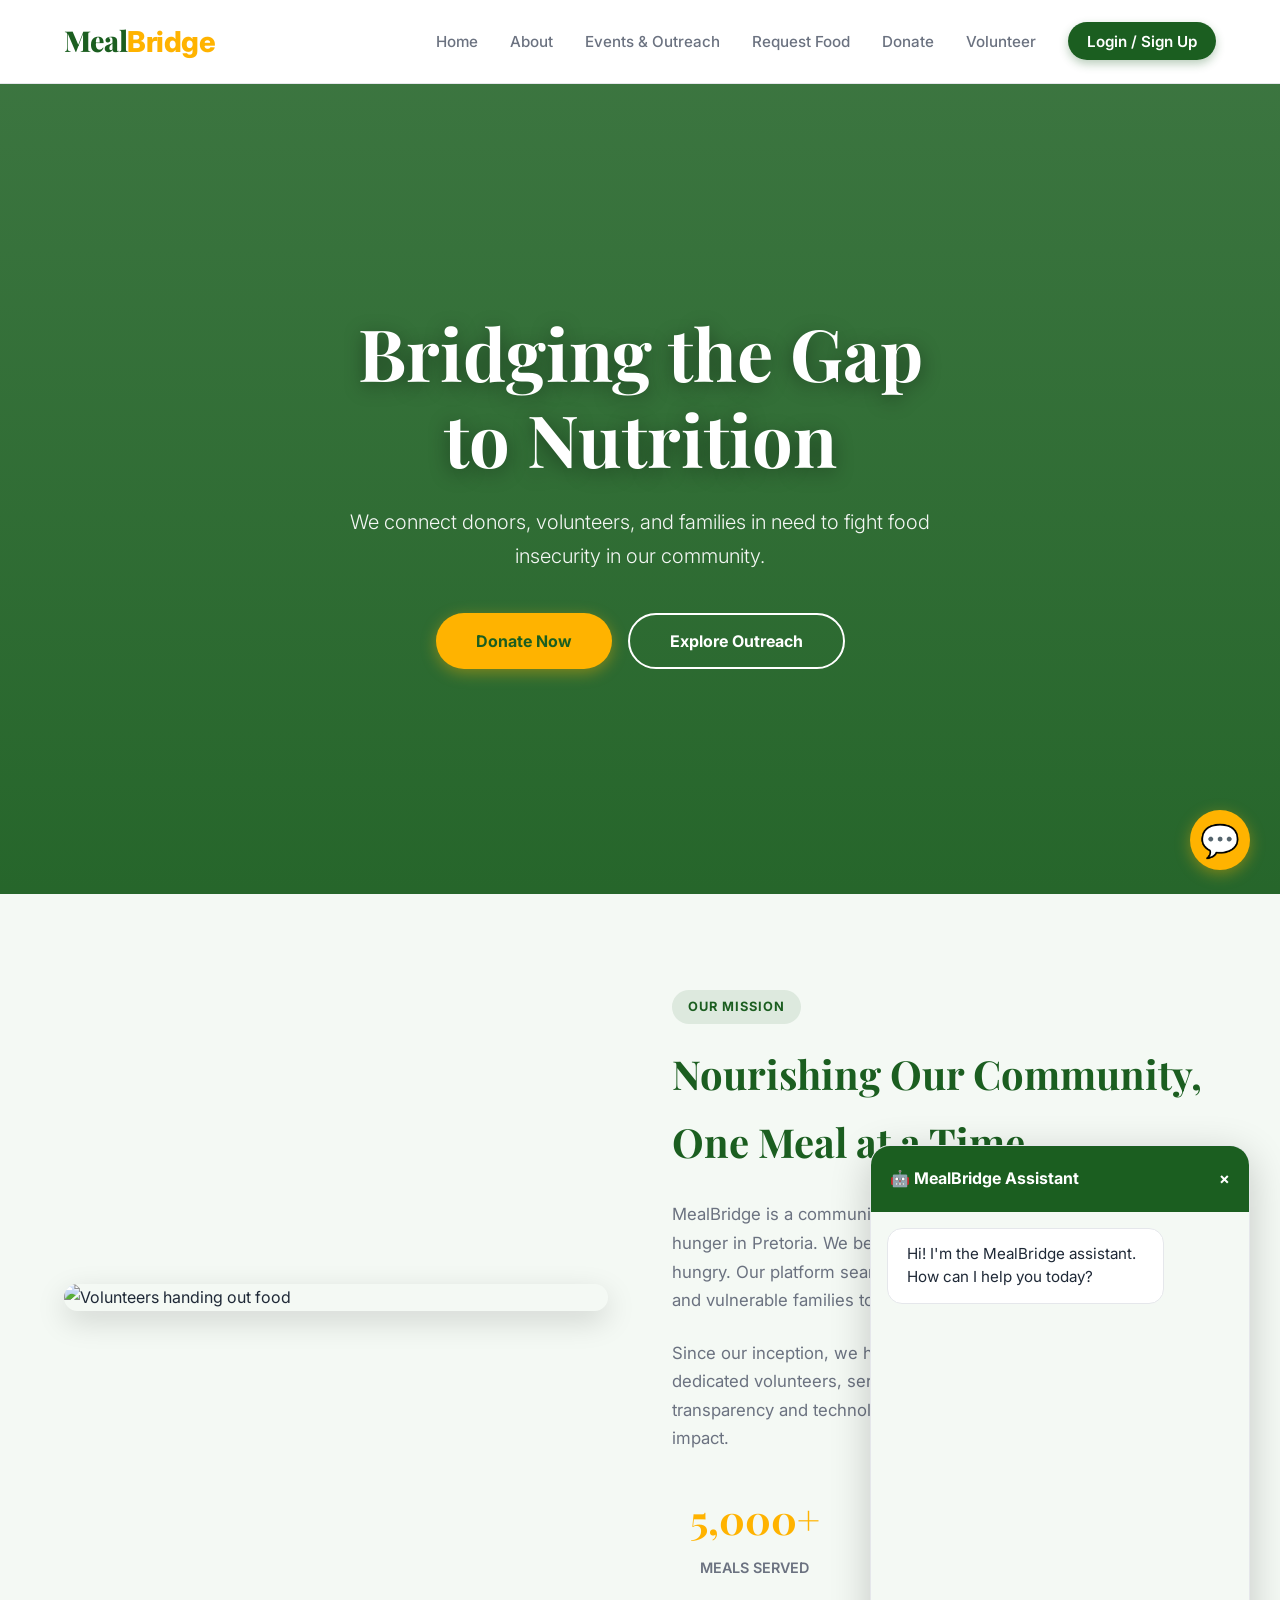
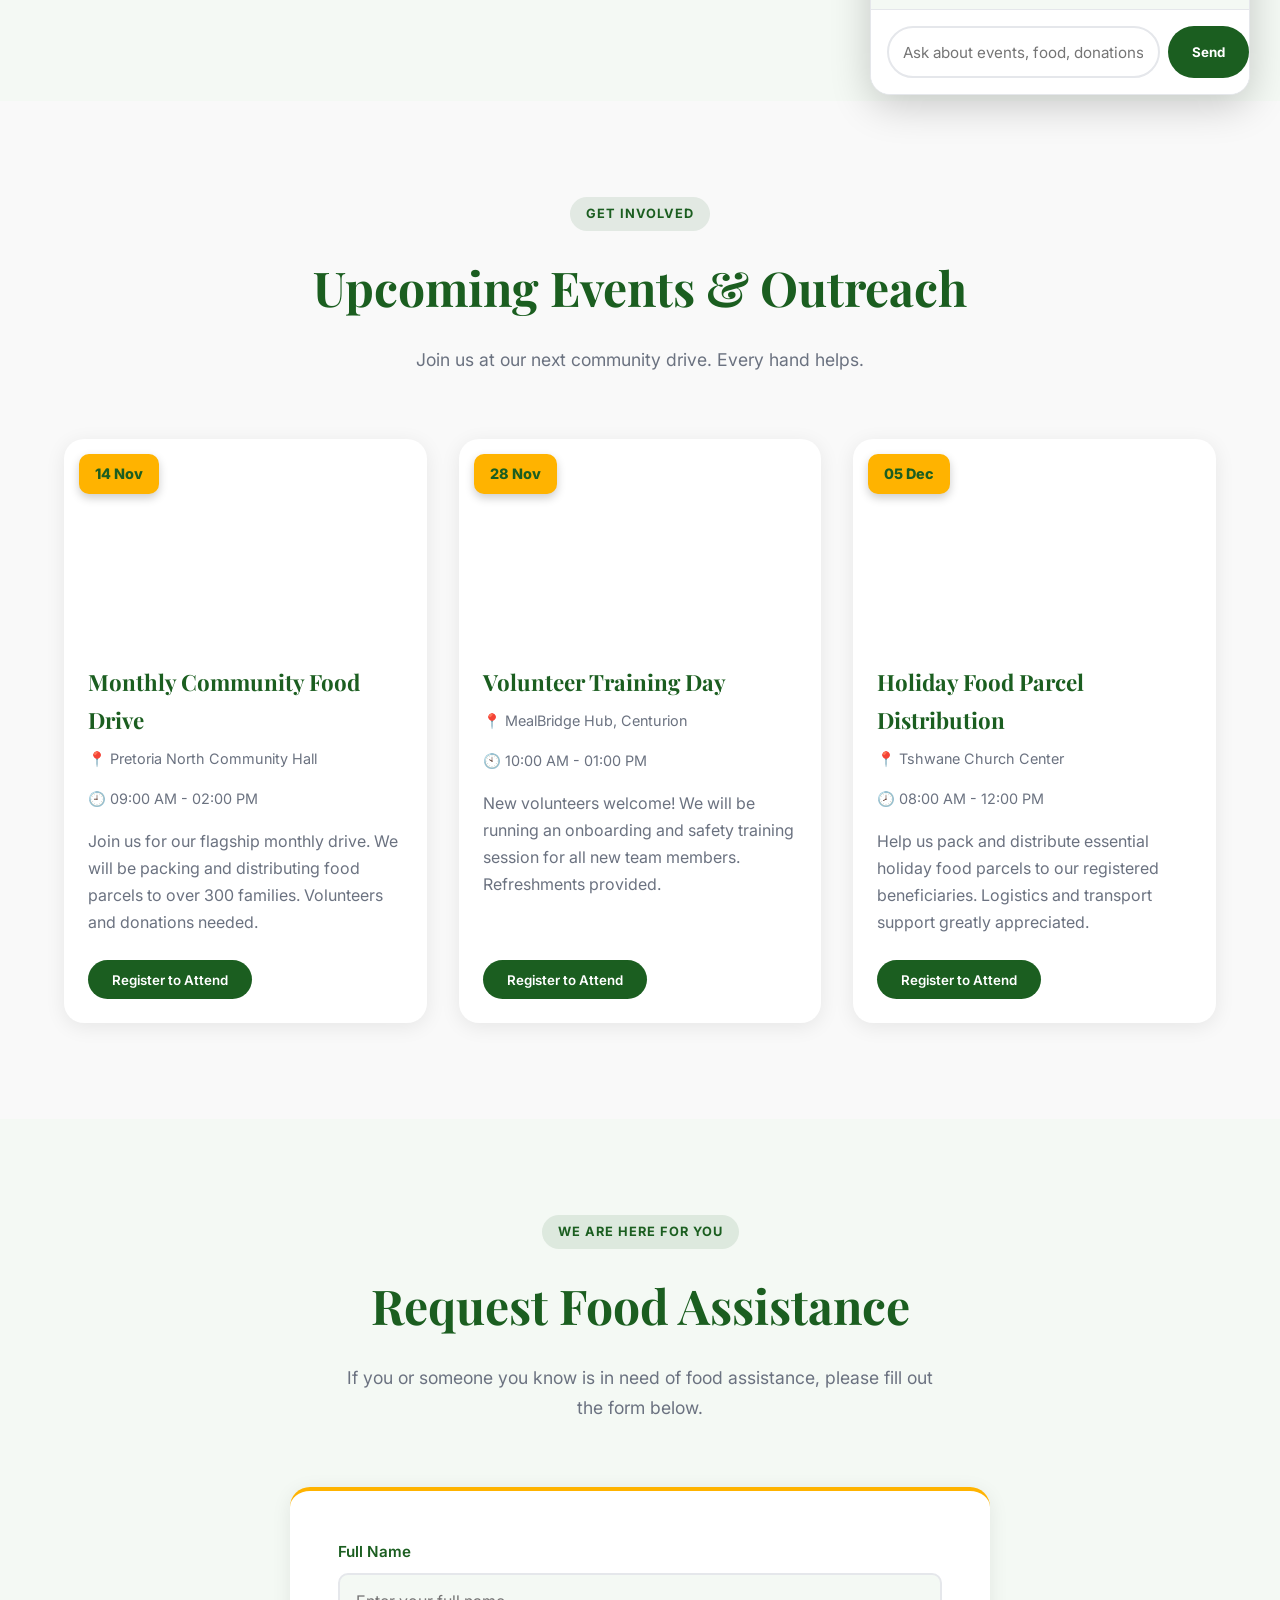
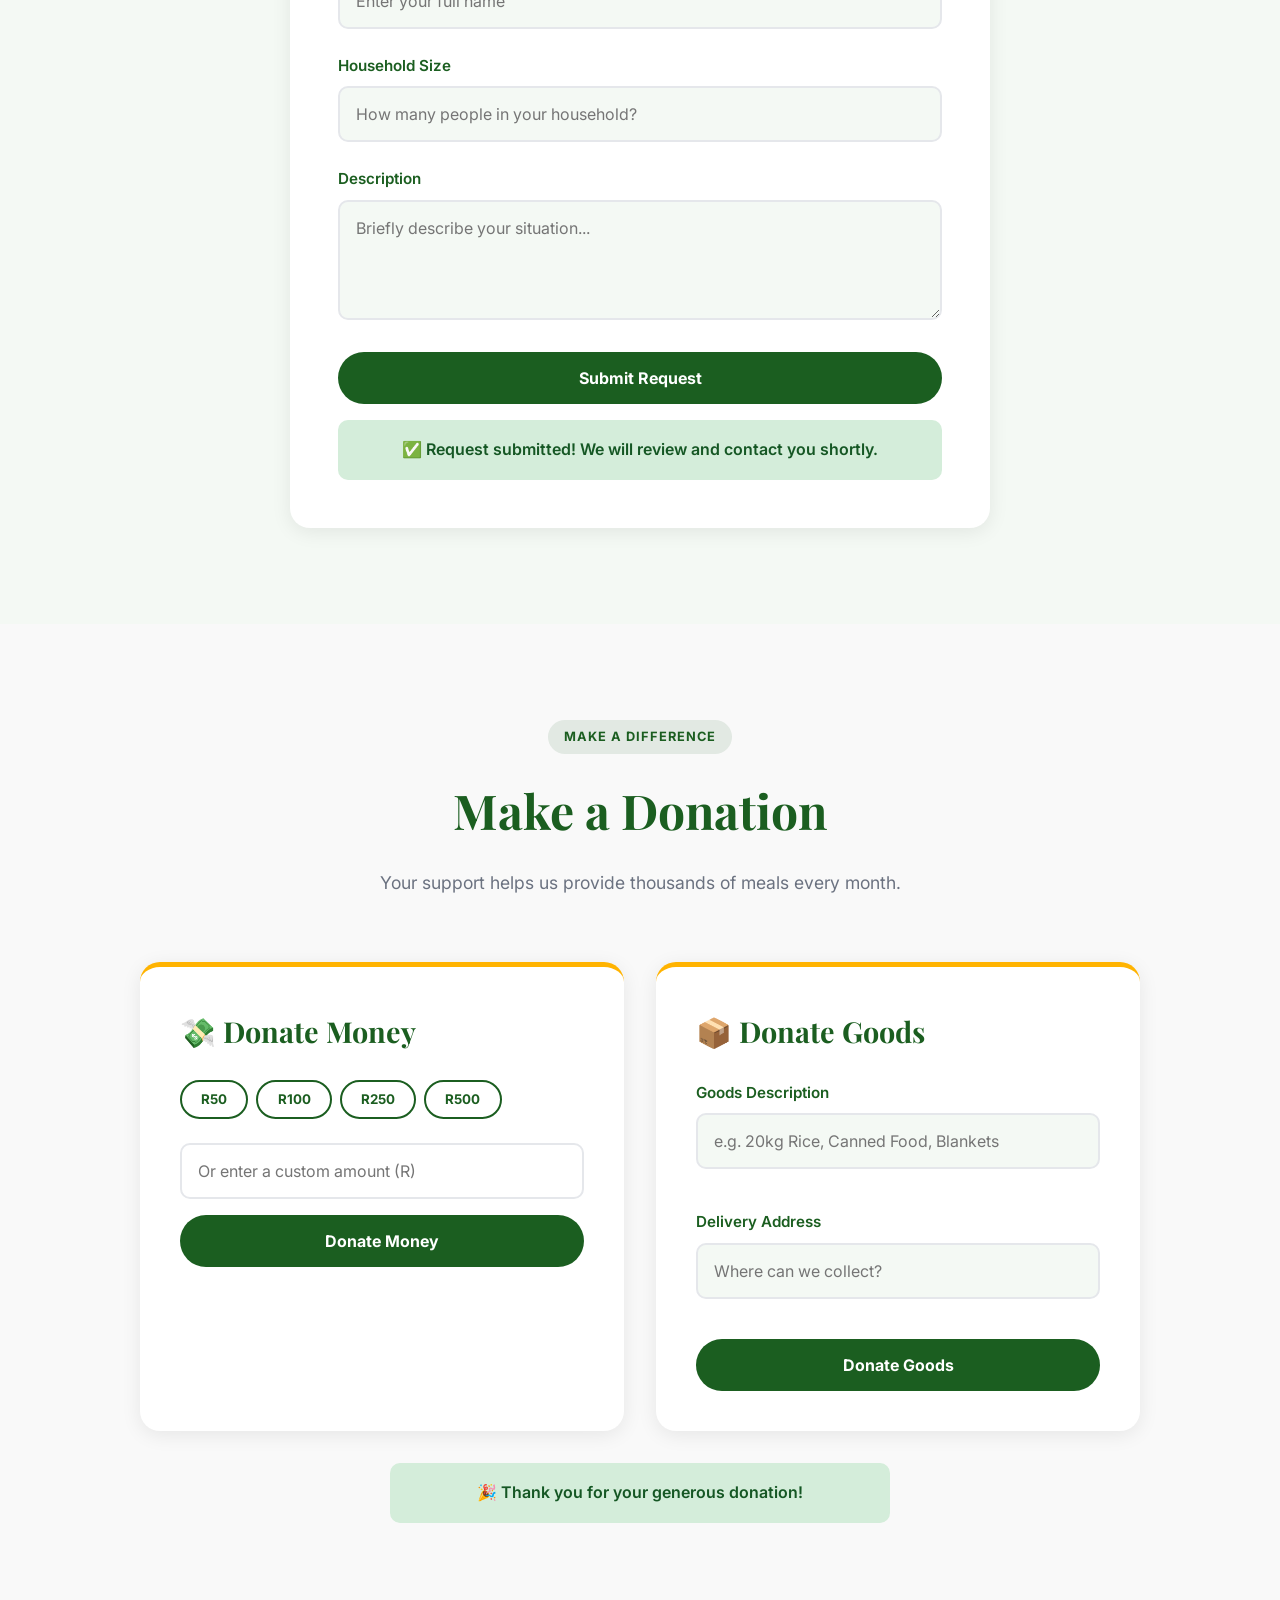
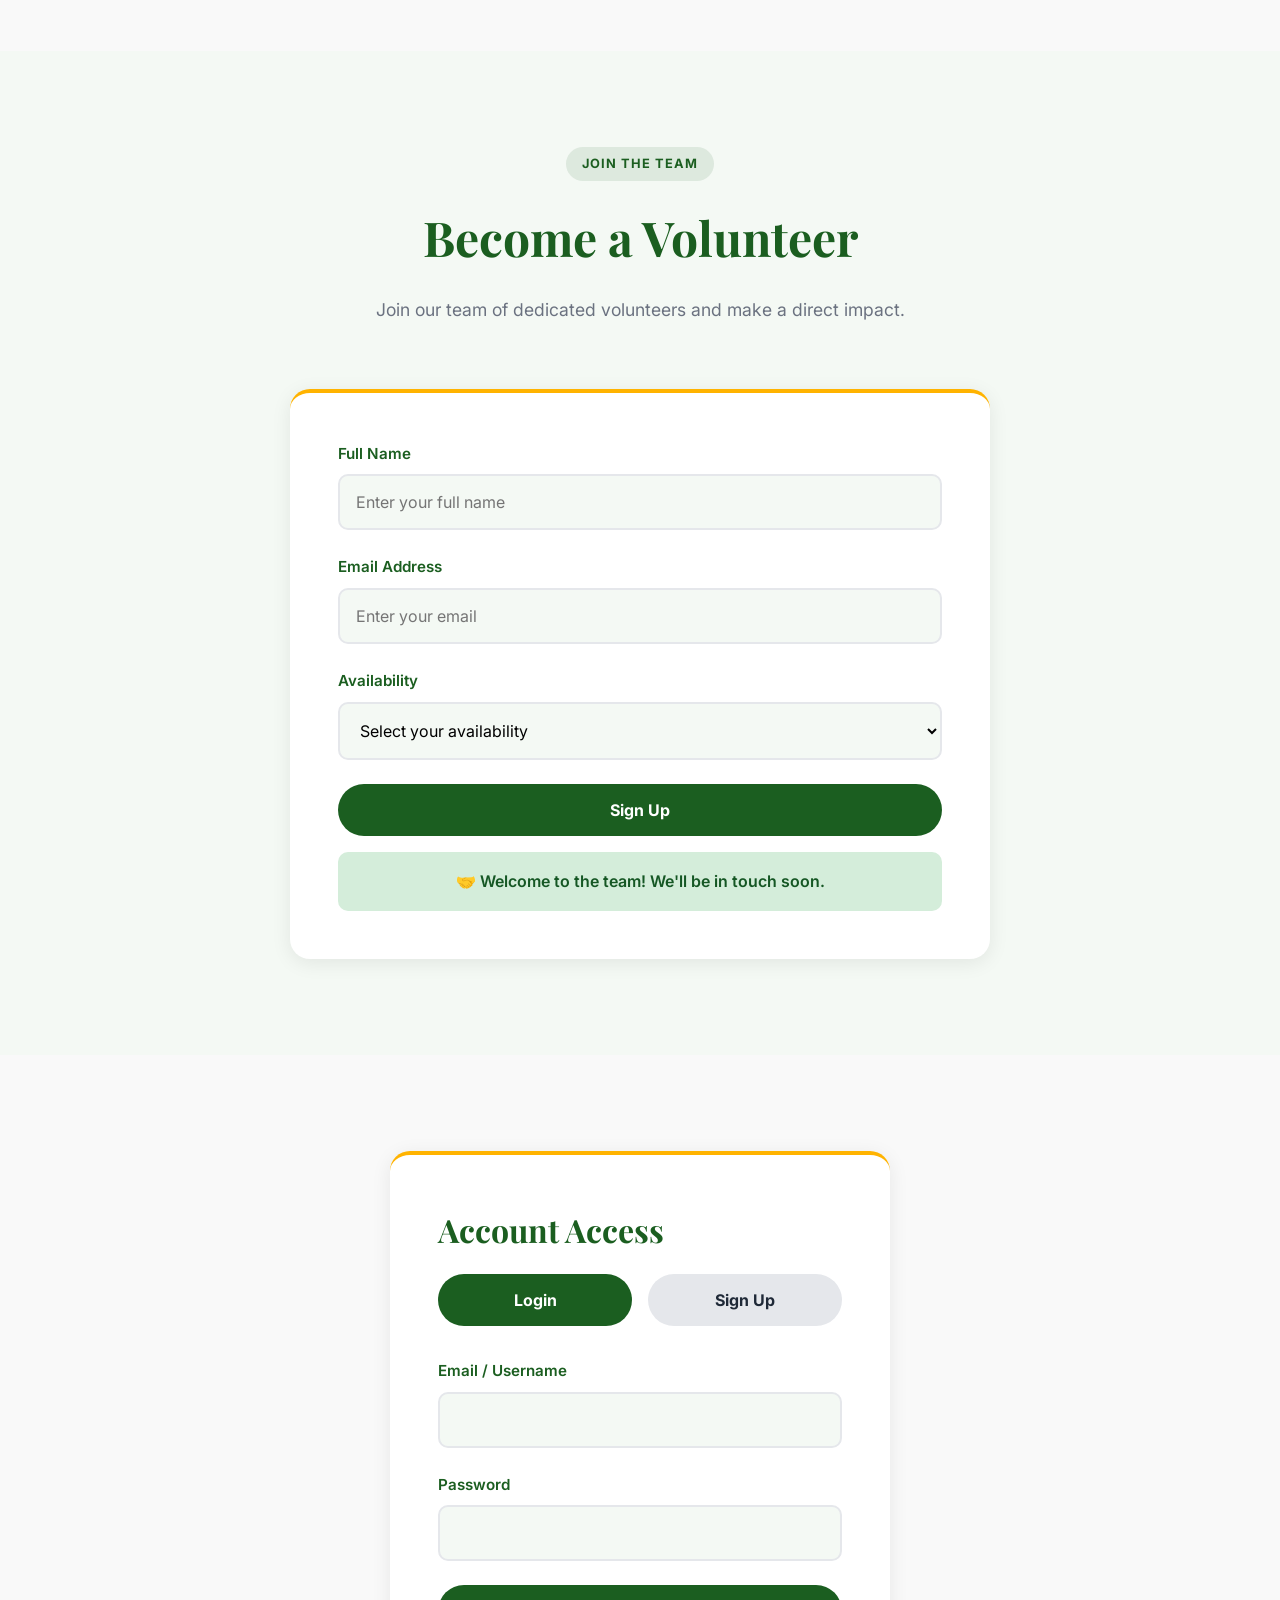
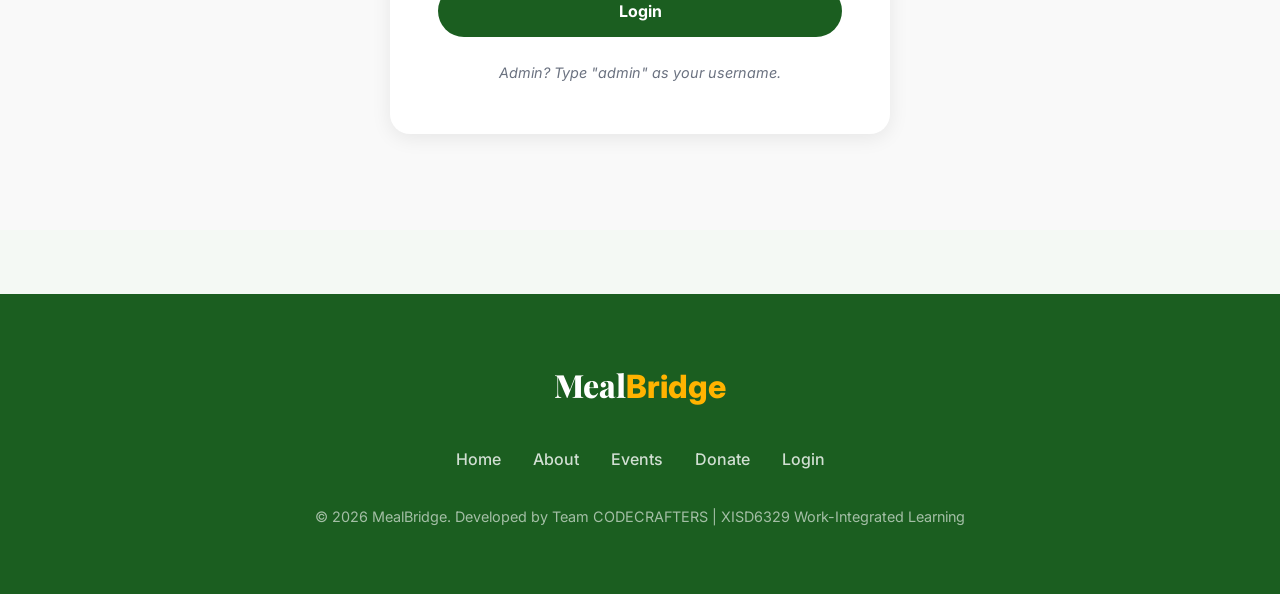
==== commit b504ef10: "Update event dates and descriptions in index.html" ====
--- a/index.html
+++ b/index.html
@@ -202,7 +202,7 @@
         </div>
     </section>
 
-    <!-- Events & Outreach -->
+    <!-- Events & Outreach (Updated to Nov & Dec) -->
     <section id="events" class="section" style="background:#f9f9f9;">
         <div class="section-header">
             <span class="section-tag">Get Involved</span>
@@ -213,7 +213,7 @@
             <!-- Event 1 -->
             <div class="event-card">
                 <div class="event-image" style="background-image: url('https://images.unsplash.com/photo-1542810634-71277d95dcbb?ixlib=rb-4.0.3&auto=format&fit=crop&w=800&q=80');">
-                    <div class="event-date-badge">31 May</div>
+                    <div class="event-date-badge">14 Nov</div>
                 </div>
                 <div class="event-content">
                     <h3>Monthly Community Food Drive</h3>
@@ -226,7 +226,7 @@
             <!-- Event 2 -->
             <div class="event-card">
                 <div class="event-image" style="background-image: url('https://images.unsplash.com/photo-1559027615-cd4628902d4a?ixlib=rb-4.0.3&auto=format&fit=crop&w=800&q=80');">
-                    <div class="event-date-badge">07 June</div>
+                    <div class="event-date-badge">28 Nov</div>
                 </div>
                 <div class="event-content">
                     <h3>Volunteer Training Day</h3>
@@ -239,14 +239,14 @@
             <!-- Event 3 -->
             <div class="event-card">
                 <div class="event-image" style="background-image: url('https://images.unsplash.com/photo-1593113646773-028c64a8f1b8?ixlib=rb-4.0.3&auto=format&fit=crop&w=800&q=80');">
-                    <div class="event-date-badge">14 June</div>
+                    <div class="event-date-badge">05 Dec</div>
                 </div>
                 <div class="event-content">
-                    <h3>Food Parcel Distribution</h3>
+                    <h3>Holiday Food Parcel Distribution</h3>
                     <div class="event-meta">📍 Tshwane Church Center</div>
                     <div class="event-meta">🕗 08:00 AM - 12:00 PM</div>
-                    <p>Help us pack and distribute essential food parcels to our registered beneficiaries. Logistics and transport support greatly appreciated.</p>
-                    <button class="event-btn" onclick="registerForEvent('Food Parcel Distribution')">Register to Attend</button>
+                    <p>Help us pack and distribute essential holiday food parcels to our registered beneficiaries. Logistics and transport support greatly appreciated.</p>
+                    <button class="event-btn" onclick="registerForEvent('Holiday Food Parcel Distribution')">Register to Attend</button>
                 </div>
             </div>
         </div>
@@ -391,4 +391,166 @@
             document.getElementById('signupForm').style.display = 'none';
             document.getElementById('btnShowLogin').style.background = 'var(--primary)';
             document.getElementById('btnShowLogin').style.color = 'white';
-           
+            document.getElementById('btnShowSignup').style.background = 'var(--border)';
+            document.getElementById('btnShowSignup').style.color = 'var(--dark)';
+        }
+        function showSignup() {
+            document.getElementById('loginForm').style.display = 'none';
+            document.getElementById('signupForm').style.display = 'block';
+            document.getElementById('btnShowSignup').style.background = 'var(--primary)';
+            document.getElementById('btnShowSignup').style.color = 'white';
+            document.getElementById('btnShowLogin').style.background = 'var(--border)';
+            document.getElementById('btnShowLogin').style.color = 'var(--dark)';
+        }
+
+        /* User Database */
+        let users = JSON.parse(localStorage.getItem('mealbridge_users')) || [];
+
+        function signup() {
+            const name = document.getElementById('signupName').value;
+            const email = document.getElementById('signupEmail').value;
+            const pass = document.getElementById('signupPass').value;
+            if (!name || !email || !pass) {
+                document.getElementById('signupMessage').innerText = "Please fill in all fields.";
+                document.getElementById('signupMessage').className = "message error";
+                return;
+            }
+            users.push({ name, email, pass });
+            localStorage.setItem('mealbridge_users', JSON.stringify(users));
+            document.getElementById('signupMessage').innerText = "Account created! Please login.";
+            document.getElementById('signupMessage').className = "message success";
+            setTimeout(showLogin, 1500);
+        }
+
+        function login() {
+            const user = document.getElementById('loginUser').value;
+            const pass = document.getElementById('loginPass').value;
+            const msg = document.getElementById('loginMessage');
+
+            if (user.toLowerCase() === 'admin' && pass === 'admin123') {
+                msg.innerText = "Admin Access Granted. Redirecting...";
+                msg.className = "message success";
+                setTimeout(() => { document.getElementById('admin').style.display = 'block'; scrollToSection('admin'); }, 1000);
+                return;
+            }
+
+            const foundUser = users.find(u => u.email === user && u.pass === pass);
+            if (foundUser) {
+                msg.innerText = `Welcome back, ${foundUser.name}!`;
+                msg.className = "message success";
+            } else {
+                msg.innerText = "Invalid credentials. Please try again or sign up.";
+                msg.className = "message error";
+            }
+        }
+
+        /* Secret Admin Shortcut */
+        document.addEventListener('keydown', function(e) {
+            if (e.ctrlKey && e.shiftKey && e.key.toLowerCase() === 'a') {
+                e.preventDefault();
+                document.getElementById('admin').style.display = 'block';
+                scrollToSection('admin');
+            }
+        });
+
+        /* Global State */
+        let state = { requests: [], volunteers: [], donations: [], notifications: [] };
+
+        /* Form Submissions */
+        document.getElementById('requestForm').addEventListener('submit', function(e) {
+            e.preventDefault();
+            state.requests.push({ name: document.getElementById('reqName').value, people: document.getElementById('reqPeople').value });
+            this.reset();
+            document.getElementById('reqMessage').classList.add('success');
+            setTimeout(() => document.getElementById('reqMessage').classList.remove('success'), 4000);
+            updateAdminStats();
+        });
+
+        document.getElementById('volunteerForm').addEventListener('submit', function(e) {
+            e.preventDefault();
+            state.volunteers.push({ name: document.getElementById('volName').value });
+            this.reset();
+            document.getElementById('volMessage').classList.add('success');
+            setTimeout(() => document.getElementById('volMessage').classList.remove('success'), 4000);
+            updateAdminStats();
+        });
+
+        /* Donations */
+        document.querySelectorAll('.amount').forEach(btn => {
+            btn.addEventListener('click', function() {
+                document.querySelectorAll('.amount').forEach(b => b.classList.remove('active'));
+                this.classList.add('active');
+                document.getElementById('customAmt').value = this.dataset.amt;
+            });
+        });
+
+        function donateMoney() {
+            const amt = document.getElementById('customAmt').value;
+            if (!amt) return alert("Enter an amount");
+            state.donations.push({ type: 'Money', amount: 'R' + amt });
+            document.getElementById('donateMessage').classList.add('success');
+            setTimeout(() => document.getElementById('donateMessage').classList.remove('success'), 4000);
+            updateAdminStats();
+        }
+
+        function donateGoods() {
+            const desc = document.getElementById('goodsDesc').value;
+            if (!desc) return alert("Enter goods description");
+            state.donations.push({ type: 'Goods', amount: desc });
+            document.getElementById('donateMessage').classList.add('success');
+            setTimeout(() => document.getElementById('donateMessage').classList.remove('success'), 4000);
+            updateAdminStats();
+        }
+
+        /* Admin Dashboard */
+        function updateAdminStats() {
+            document.getElementById('statRequests').innerText = state.requests.length;
+            document.getElementById('statVolunteers').innerText = state.volunteers.length;
+            document.getElementById('statDonations').innerText = state.donations.length;
+
+            const notifList = document.getElementById('notifList');
+            notifList.innerHTML = '';
+            
+            if(state.requests.length > 0) {
+                state.notifications.unshift({ msg: `New request from ${state.requests[state.requests.length-1].name}` });
+            }
+            state.notifications.slice(0, 5).forEach(notif => {
+                let li = document.createElement('li');
+                li.innerHTML = `<span>${notif.msg}</span><span style="font-size:0.8rem; color:var(--grey);">Just now</span>`;
+                notifList.appendChild(li);
+            });
+        }
+
+        /* Chatbot */
+        function toggleChat() { document.getElementById('chatbot').classList.toggle('open'); }
+        function sendMessage() {
+            const input = document.getElementById('chatInput');
+            const message = input.value.trim();
+            if (!message) return;
+            const chatBody = document.getElementById('chatBody');
+            chatBody.innerHTML += `<div class="msg user">${message}</div>`;
+            input.value = '';
+
+            setTimeout(() => {
+                let botReply = "I'm not sure. Please contact us at +27 12 345 7543.";
+                const lowerMsg = message.toLowerCase();
+                if (lowerMsg.includes('donate') || lowerMsg.includes('money')) botReply = "To donate money, please use the 'Donate' section above or deposit to ABSA Account: 1234567. Thank you!";
+                else if (lowerMsg.includes('event') || lowerMsg.includes('outreach')) botReply = "Our next event is the Monthly Community Food Drive on 14 November at Pretoria North Community Hall!";
+                else if (lowerMsg.includes('food') || lowerMsg.includes('request')) botReply = "You can submit a food request via the 'Request Food' section above. We usually process requests within 24 hours.";
+                else if (lowerMsg.includes('volunteer') || lowerMsg.includes('help')) botReply = "We'd love your help! Please fill out the 'Volunteer' section above and we will contact you.";
+                else if (lowerMsg.includes('date') || lowerMsg.includes('schedule')) botReply = "Our next food scheme event is Saturday, 14 November at 9:00 AM in Pretoria North.";
+                else if (lowerMsg.includes('thank')) botReply = "You're welcome! We appreciate your support.";
+                else if (lowerMsg.includes('hi') || lowerMsg.includes('hello')) botReply = "Hello! How can I assist you with MealBridge today?";
+
+                chatBody.innerHTML += `<div class="msg bot">${botReply}</div>`;
+                chatBody.scrollTop = chatBody.scrollHeight;
+            }, 1000);
+        }
+
+        /* Register for Events */
+        function registerForEvent(eventName) {
+            alert(`You have registered for: ${eventName}\n\nWe will send you an email with more details. Thank you for your support!`);
+        }
+    </script>
+</body>
+</html>
